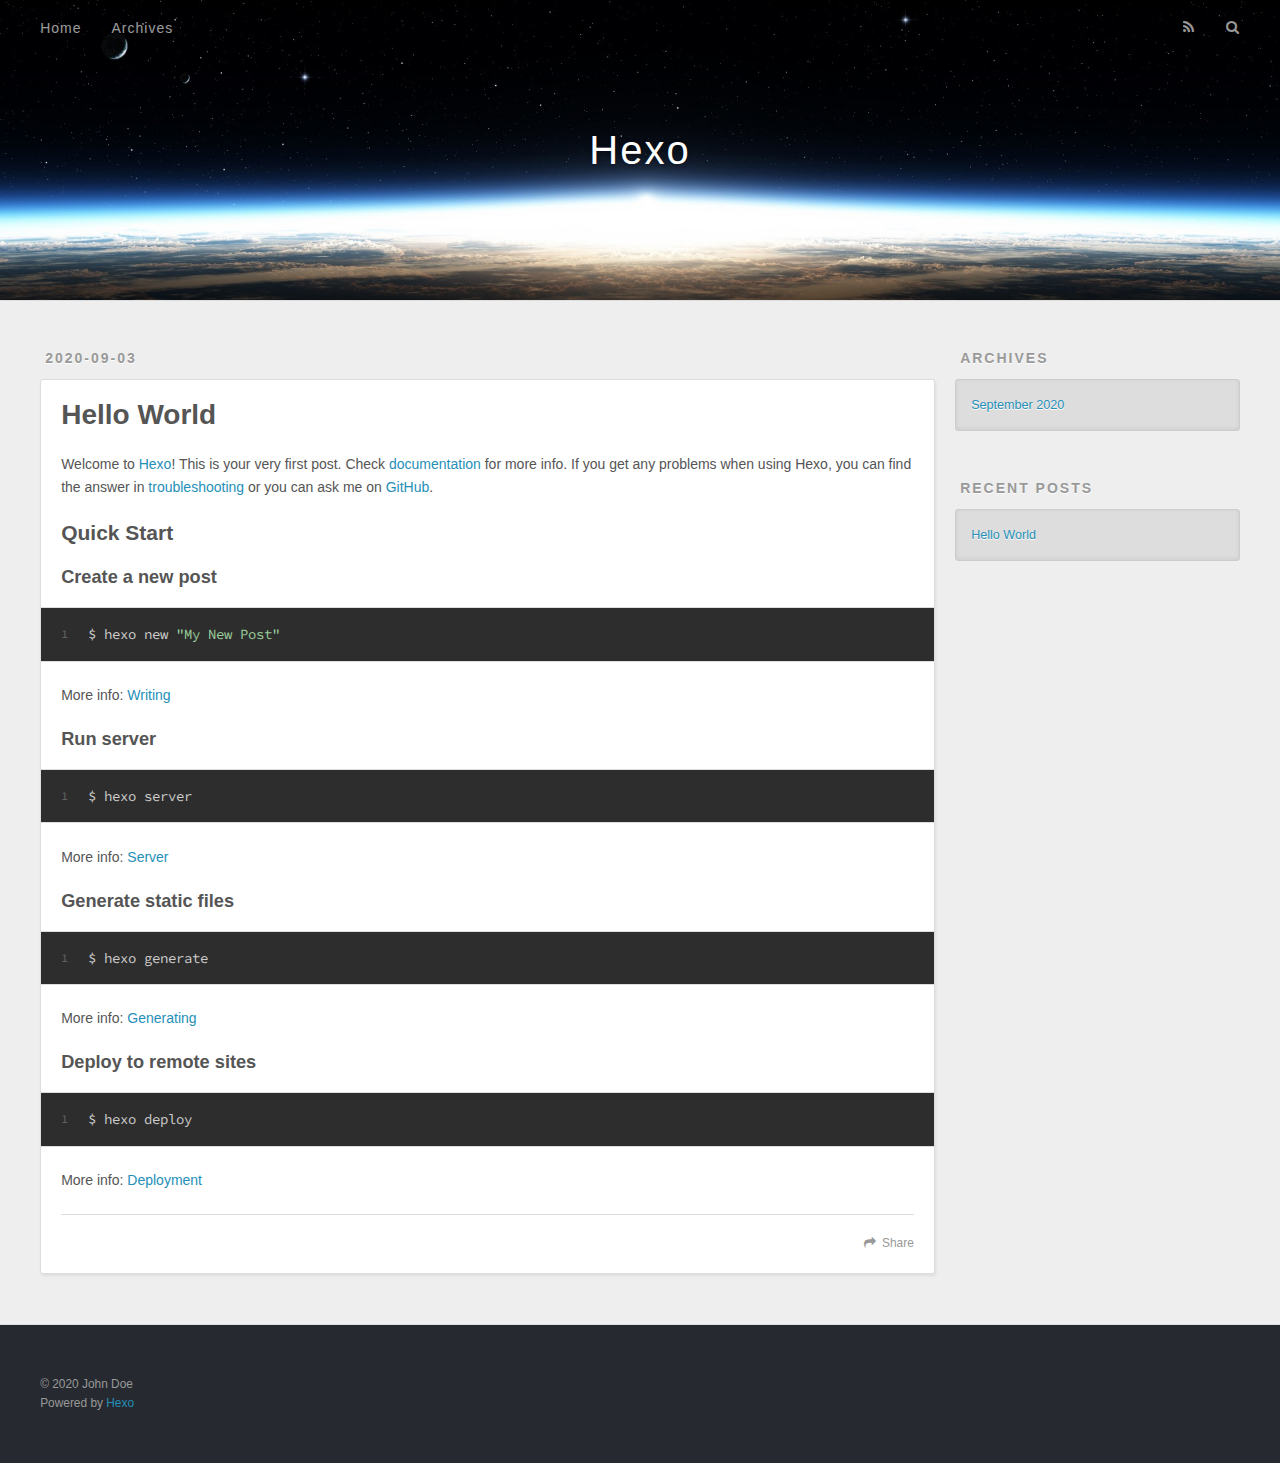
==== index.html @ cb8ee47b "Site updated: 2020-09-03 09:54:25" ====
<!DOCTYPE html>
<html>
<head>
  <meta charset="utf-8">
  

  
  <title>Hexo</title>
  <meta name="viewport" content="width=device-width, initial-scale=1, maximum-scale=1">
  <meta property="og:type" content="website">
<meta property="og:title" content="Hexo">
<meta property="og:url" content="http://example.com/index.html">
<meta property="og:site_name" content="Hexo">
<meta property="og:locale" content="en_US">
<meta property="article:author" content="John Doe">
<meta name="twitter:card" content="summary">
  
    <link rel="alternate" href="/atom.xml" title="Hexo" type="application/atom+xml">
  
  
    <link rel="icon" href="/favicon.png">
  
  
    <link href="//fonts.googleapis.com/css?family=Source+Code+Pro" rel="stylesheet" type="text/css">
  
  
<link rel="stylesheet" href="/css/style.css">

<meta name="generator" content="Hexo 5.1.1"></head>

<body>
  <div id="container">
    <div id="wrap">
      <header id="header">
  <div id="banner"></div>
  <div id="header-outer" class="outer">
    <div id="header-title" class="inner">
      <h1 id="logo-wrap">
        <a href="/" id="logo">Hexo</a>
      </h1>
      
    </div>
    <div id="header-inner" class="inner">
      <nav id="main-nav">
        <a id="main-nav-toggle" class="nav-icon"></a>
        
          <a class="main-nav-link" href="/">Home</a>
        
          <a class="main-nav-link" href="/archives">Archives</a>
        
      </nav>
      <nav id="sub-nav">
        
          <a id="nav-rss-link" class="nav-icon" href="/atom.xml" title="RSS Feed"></a>
        
        <a id="nav-search-btn" class="nav-icon" title="Search"></a>
      </nav>
      <div id="search-form-wrap">
        <form action="//google.com/search" method="get" accept-charset="UTF-8" class="search-form"><input type="search" name="q" class="search-form-input" placeholder="Search"><button type="submit" class="search-form-submit">&#xF002;</button><input type="hidden" name="sitesearch" value="http://example.com"></form>
      </div>
    </div>
  </div>
</header>
      <div class="outer">
        <section id="main">
  
    <article id="post-hello-world" class="article article-type-post" itemscope itemprop="blogPost">
  <div class="article-meta">
    <a href="/2020/09/03/hello-world/" class="article-date">
  <time datetime="2020-09-03T00:40:02.683Z" itemprop="datePublished">2020-09-03</time>
</a>
    
  </div>
  <div class="article-inner">
    
    
      <header class="article-header">
        
  
    <h1 itemprop="name">
      <a class="article-title" href="/2020/09/03/hello-world/">Hello World</a>
    </h1>
  

      </header>
    
    <div class="article-entry" itemprop="articleBody">
      
        <p>Welcome to <a target="_blank" rel="noopener" href="https://hexo.io/">Hexo</a>! This is your very first post. Check <a target="_blank" rel="noopener" href="https://hexo.io/docs/">documentation</a> for more info. If you get any problems when using Hexo, you can find the answer in <a target="_blank" rel="noopener" href="https://hexo.io/docs/troubleshooting.html">troubleshooting</a> or you can ask me on <a target="_blank" rel="noopener" href="https://github.com/hexojs/hexo/issues">GitHub</a>.</p>
<h2 id="Quick-Start"><a href="#Quick-Start" class="headerlink" title="Quick Start"></a>Quick Start</h2><h3 id="Create-a-new-post"><a href="#Create-a-new-post" class="headerlink" title="Create a new post"></a>Create a new post</h3><figure class="highlight bash"><table><tr><td class="gutter"><pre><span class="line">1</span><br></pre></td><td class="code"><pre><span class="line">$ hexo new <span class="string">&quot;My New Post&quot;</span></span><br></pre></td></tr></table></figure>

<p>More info: <a target="_blank" rel="noopener" href="https://hexo.io/docs/writing.html">Writing</a></p>
<h3 id="Run-server"><a href="#Run-server" class="headerlink" title="Run server"></a>Run server</h3><figure class="highlight bash"><table><tr><td class="gutter"><pre><span class="line">1</span><br></pre></td><td class="code"><pre><span class="line">$ hexo server</span><br></pre></td></tr></table></figure>

<p>More info: <a target="_blank" rel="noopener" href="https://hexo.io/docs/server.html">Server</a></p>
<h3 id="Generate-static-files"><a href="#Generate-static-files" class="headerlink" title="Generate static files"></a>Generate static files</h3><figure class="highlight bash"><table><tr><td class="gutter"><pre><span class="line">1</span><br></pre></td><td class="code"><pre><span class="line">$ hexo generate</span><br></pre></td></tr></table></figure>

<p>More info: <a target="_blank" rel="noopener" href="https://hexo.io/docs/generating.html">Generating</a></p>
<h3 id="Deploy-to-remote-sites"><a href="#Deploy-to-remote-sites" class="headerlink" title="Deploy to remote sites"></a>Deploy to remote sites</h3><figure class="highlight bash"><table><tr><td class="gutter"><pre><span class="line">1</span><br></pre></td><td class="code"><pre><span class="line">$ hexo deploy</span><br></pre></td></tr></table></figure>

<p>More info: <a target="_blank" rel="noopener" href="https://hexo.io/docs/one-command-deployment.html">Deployment</a></p>

      
    </div>
    <footer class="article-footer">
      <a data-url="http://example.com/2020/09/03/hello-world/" data-id="ckem5p33f00001gna6t3e53s7" class="article-share-link">Share</a>
      
      
    </footer>
  </div>
  
</article>


  


</section>
        
          <aside id="sidebar">
  
    

  
    

  
    
  
    
  <div class="widget-wrap">
    <h3 class="widget-title">Archives</h3>
    <div class="widget">
      <ul class="archive-list"><li class="archive-list-item"><a class="archive-list-link" href="/archives/2020/09/">September 2020</a></li></ul>
    </div>
  </div>


  
    
  <div class="widget-wrap">
    <h3 class="widget-title">Recent Posts</h3>
    <div class="widget">
      <ul>
        
          <li>
            <a href="/2020/09/03/hello-world/">Hello World</a>
          </li>
        
      </ul>
    </div>
  </div>

  
</aside>
        
      </div>
      <footer id="footer">
  
  <div class="outer">
    <div id="footer-info" class="inner">
      &copy; 2020 John Doe<br>
      Powered by <a href="http://hexo.io/" target="_blank">Hexo</a>
    </div>
  </div>
</footer>
    </div>
    <nav id="mobile-nav">
  
    <a href="/" class="mobile-nav-link">Home</a>
  
    <a href="/archives" class="mobile-nav-link">Archives</a>
  
</nav>
    

<script src="//ajax.googleapis.com/ajax/libs/jquery/2.0.3/jquery.min.js"></script>


  
<link rel="stylesheet" href="/fancybox/jquery.fancybox.css">

  
<script src="/fancybox/jquery.fancybox.pack.js"></script>




<script src="/js/script.js"></script>




  </div>
</body>
</html>
---- css/style.css ----
body {
  width: 100%;
}
body:before,
body:after {
  content: "";
  display: table;
}
body:after {
  clear: both;
}
html,
body,
div,
span,
applet,
object,
iframe,
h1,
h2,
h3,
h4,
h5,
h6,
p,
blockquote,
pre,
a,
abbr,
acronym,
address,
big,
cite,
code,
del,
dfn,
em,
img,
ins,
kbd,
q,
s,
samp,
small,
strike,
strong,
sub,
sup,
tt,
var,
dl,
dt,
dd,
ol,
ul,
li,
fieldset,
form,
label,
legend,
table,
caption,
tbody,
tfoot,
thead,
tr,
th,
td {
  margin: 0;
  padding: 0;
  border: 0;
  outline: 0;
  font-weight: inherit;
  font-style: inherit;
  font-family: inherit;
  font-size: 100%;
  vertical-align: baseline;
}
body {
  line-height: 1;
  color: #000;
  background: #fff;
}
ol,
ul {
  list-style: none;
}
table {
  border-collapse: separate;
  border-spacing: 0;
  vertical-align: middle;
}
caption,
th,
td {
  text-align: left;
  font-weight: normal;
  vertical-align: middle;
}
a img {
  border: none;
}
input,
button {
  margin: 0;
  padding: 0;
}
input::-moz-focus-inner,
button::-moz-focus-inner {
  border: 0;
  padding: 0;
}
@font-face {
  font-family: FontAwesome;
  font-style: normal;
  font-weight: normal;
  src: url("fonts/fontawesome-webfont.eot?v=#4.0.3");
  src: url("fonts/fontawesome-webfont.eot?#iefix&v=#4.0.3") format("embedded-opentype"), url("fonts/fontawesome-webfont.woff?v=#4.0.3") format("woff"), url("fonts/fontawesome-webfont.ttf?v=#4.0.3") format("truetype"), url("fonts/fontawesome-webfont.svg#fontawesomeregular?v=#4.0.3") format("svg");
}
html,
body,
#container {
  height: 100%;
}
body {
  background: #eee;
  font: 14px -apple-system, BlinkMacSystemFont, "Segoe UI", "Roboto", "Oxygen", "Ubuntu", "Cantarell", "Fira Sans", "Droid Sans", "Helvetica Neue", sans-serif;
  -webkit-text-size-adjust: 100%;
}
.outer {
  max-width: 1220px;
  margin: 0 auto;
  padding: 0 20px;
}
.outer:before,
.outer:after {
  content: "";
  display: table;
}
.outer:after {
  clear: both;
}
.inner {
  display: inline;
  float: left;
  width: 98.33333333333333%;
  margin: 0 0.833333333333333%;
}
.left,
.alignleft {
  float: left;
}
.right,
.alignright {
  float: right;
}
.clear {
  clear: both;
}
#container {
  position: relative;
}
.mobile-nav-on {
  overflow: hidden;
}
#wrap {
  height: 100%;
  width: 100%;
  position: absolute;
  top: 0;
  left: 0;
  -webkit-transition: 0.2s ease-out;
  -moz-transition: 0.2s ease-out;
  -ms-transition: 0.2s ease-out;
  transition: 0.2s ease-out;
  z-index: 1;
  background: #eee;
}
.mobile-nav-on #wrap {
  left: 280px;
}
@media screen and (min-width: 768px) {
  #main {
    display: inline;
    float: left;
    width: 73.33333333333333%;
    margin: 0 0.833333333333333%;
  }
}
.article-date,
.article-category-link,
.archive-year,
.widget-title {
  text-decoration: none;
  text-transform: uppercase;
  letter-spacing: 2px;
  color: #999;
  margin-bottom: 1em;
  margin-left: 5px;
  line-height: 1em;
  text-shadow: 0 1px #fff;
  font-weight: bold;
}
.article-inner,
.archive-article-inner {
  background: #fff;
  -webkit-box-shadow: 1px 2px 3px #ddd;
  box-shadow: 1px 2px 3px #ddd;
  border: 1px solid #ddd;
  border-radius: 3px;
}
.article-entry h1,
.widget h1 {
  font-size: 2em;
}
.article-entry h2,
.widget h2 {
  font-size: 1.5em;
}
.article-entry h3,
.widget h3 {
  font-size: 1.3em;
}
.article-entry h4,
.widget h4 {
  font-size: 1.2em;
}
.article-entry h5,
.widget h5 {
  font-size: 1em;
}
.article-entry h6,
.widget h6 {
  font-size: 1em;
  color: #999;
}
.article-entry hr,
.widget hr {
  border: 1px dashed #ddd;
}
.article-entry strong,
.widget strong {
  font-weight: bold;
}
.article-entry em,
.widget em,
.article-entry cite,
.widget cite {
  font-style: italic;
}
.article-entry sup,
.widget sup,
.article-entry sub,
.widget sub {
  font-size: 0.75em;
  line-height: 0;
  position: relative;
  vertical-align: baseline;
}
.article-entry sup,
.widget sup {
  top: -0.5em;
}
.article-entry sub,
.widget sub {
  bottom: -0.2em;
}
.article-entry small,
.widget small {
  font-size: 0.85em;
}
.article-entry acronym,
.widget acronym,
.article-entry abbr,
.widget abbr {
  border-bottom: 1px dotted;
}
.article-entry ul,
.widget ul,
.article-entry ol,
.widget ol,
.article-entry dl,
.widget dl {
  margin: 0 20px;
  line-height: 1.6em;
}
.article-entry ul ul,
.widget ul ul,
.article-entry ol ul,
.widget ol ul,
.article-entry ul ol,
.widget ul ol,
.article-entry ol ol,
.widget ol ol {
  margin-top: 0;
  margin-bottom: 0;
}
.article-entry ul,
.widget ul {
  list-style: disc;
}
.article-entry ol,
.widget ol {
  list-style: decimal;
}
.article-entry dt,
.widget dt {
  font-weight: bold;
}
#header {
  height: 300px;
  position: relative;
  border-bottom: 1px solid #ddd;
}
#header:before,
#header:after {
  content: "";
  position: absolute;
  left: 0;
  right: 0;
  height: 40px;
}
#header:before {
  top: 0;
  background: -webkit-linear-gradient(rgba(0,0,0,0.2), transparent);
  background: -moz-linear-gradient(rgba(0,0,0,0.2), transparent);
  background: -ms-linear-gradient(rgba(0,0,0,0.2), transparent);
  background: linear-gradient(rgba(0,0,0,0.2), transparent);
}
#header:after {
  bottom: 0;
  background: -webkit-linear-gradient(transparent, rgba(0,0,0,0.2));
  background: -moz-linear-gradient(transparent, rgba(0,0,0,0.2));
  background: -ms-linear-gradient(transparent, rgba(0,0,0,0.2));
  background: linear-gradient(transparent, rgba(0,0,0,0.2));
}
#header-outer {
  height: 100%;
  position: relative;
}
#header-inner {
  position: relative;
  overflow: hidden;
}
#banner {
  position: absolute;
  top: 0;
  left: 0;
  width: 100%;
  height: 100%;
  background: url("images/banner.jpg") center #000;
  -webkit-background-size: cover;
  -moz-background-size: cover;
  background-size: cover;
  z-index: -1;
}
#header-title {
  text-align: center;
  height: 40px;
  position: absolute;
  top: 50%;
  left: 0;
  margin-top: -20px;
}
#logo,
#subtitle {
  text-decoration: none;
  color: #fff;
  font-weight: 300;
  text-shadow: 0 1px 4px rgba(0,0,0,0.3);
}
#logo {
  font-size: 40px;
  line-height: 40px;
  letter-spacing: 2px;
}
#subtitle {
  font-size: 16px;
  line-height: 16px;
  letter-spacing: 1px;
}
#subtitle-wrap {
  margin-top: 16px;
}
#main-nav {
  float: left;
  margin-left: -15px;
}
.nav-icon,
.main-nav-link {
  float: left;
  color: #fff;
  opacity: 0.6;
  text-decoration: none;
  text-shadow: 0 1px rgba(0,0,0,0.2);
  -webkit-transition: opacity 0.2s;
  -moz-transition: opacity 0.2s;
  -ms-transition: opacity 0.2s;
  transition: opacity 0.2s;
  display: block;
  padding: 20px 15px;
}
.nav-icon:hover,
.main-nav-link:hover {
  opacity: 1;
}
.nav-icon {
  font-family: FontAwesome;
  text-align: center;
  font-size: 14px;
  width: 14px;
  height: 14px;
  padding: 20px 15px;
  position: relative;
  cursor: pointer;
}
.main-nav-link {
  font-weight: 300;
  letter-spacing: 1px;
}
@media screen and (max-width: 479px) {
  .main-nav-link {
    display: none;
  }
}
#main-nav-toggle {
  display: none;
}
#main-nav-toggle:before {
  content: "\f0c9";
}
@media screen and (max-width: 479px) {
  #main-nav-toggle {
    display: block;
  }
}
#sub-nav {
  float: right;
  margin-right: -15px;
}
#nav-rss-link:before {
  content: "\f09e";
}
#nav-search-btn:before {
  content: "\f002";
}
#search-form-wrap {
  position: absolute;
  top: 15px;
  width: 150px;
  height: 30px;
  right: -150px;
  opacity: 0;
  -webkit-transition: 0.2s ease-out;
  -moz-transition: 0.2s ease-out;
  -ms-transition: 0.2s ease-out;
  transition: 0.2s ease-out;
}
#search-form-wrap.on {
  opacity: 1;
  right: 0;
}
@media screen and (max-width: 479px) {
  #search-form-wrap {
    width: 100%;
    right: -100%;
  }
}
.search-form {
  position: absolute;
  top: 0;
  left: 0;
  right: 0;
  background: #fff;
  padding: 5px 15px;
  border-radius: 15px;
  -webkit-box-shadow: 0 0 10px rgba(0,0,0,0.3);
  box-shadow: 0 0 10px rgba(0,0,0,0.3);
}
.search-form-input {
  border: none;
  background: none;
  color: #555;
  width: 100%;
  font: 13px -apple-system, BlinkMacSystemFont, "Segoe UI", "Roboto", "Oxygen", "Ubuntu", "Cantarell", "Fira Sans", "Droid Sans", "Helvetica Neue", sans-serif;
  outline: none;
}
.search-form-input::-webkit-search-results-decoration,
.search-form-input::-webkit-search-cancel-button {
  -webkit-appearance: none;
}
.search-form-submit {
  position: absolute;
  top: 50%;
  right: 10px;
  margin-top: -7px;
  font: 13px FontAwesome;
  border: none;
  background: none;
  color: #bbb;
  cursor: pointer;
}
.search-form-submit:hover,
.search-form-submit:focus {
  color: #777;
}
.article {
  margin: 50px 0;
}
.article-inner {
  overflow: hidden;
}
.article-meta:before,
.article-meta:after {
  content: "";
  display: table;
}
.article-meta:after {
  clear: both;
}
.article-date {
  float: left;
}
.article-category {
  float: left;
  line-height: 1em;
  color: #ccc;
  text-shadow: 0 1px #fff;
  margin-left: 8px;
}
.article-category:before {
  content: "\2022";
}
.article-category-link {
  margin: 0 12px 1em;
}
.article-header {
  padding: 20px 20px 0;
}
.article-title {
  text-decoration: none;
  font-size: 2em;
  font-weight: bold;
  color: #555;
  line-height: 1.1em;
  -webkit-transition: color 0.2s;
  -moz-transition: color 0.2s;
  -ms-transition: color 0.2s;
  transition: color 0.2s;
}
a.article-title:hover {
  color: #258fb8;
}
.article-entry {
  color: #555;
  padding: 0 20px;
}
.article-entry:before,
.article-entry:after {
  content: "";
  display: table;
}
.article-entry:after {
  clear: both;
}
.article-entry p,
.article-entry table {
  line-height: 1.6em;
  margin: 1.6em 0;
}
.article-entry h1,
.article-entry h2,
.article-entry h3,
.article-entry h4,
.article-entry h5,
.article-entry h6 {
  font-weight: bold;
}
.article-entry h1,
.article-entry h2,
.article-entry h3,
.article-entry h4,
.article-entry h5,
.article-entry h6 {
  line-height: 1.1em;
  margin: 1.1em 0;
}
.article-entry a {
  color: #258fb8;
  text-decoration: none;
}
.article-entry a:hover {
  text-decoration: underline;
}
.article-entry ul,
.article-entry ol,
.article-entry dl {
  margin-top: 1.6em;
  margin-bottom: 1.6em;
}
.article-entry img,
.article-entry video {
  max-width: 100%;
  height: auto;
  display: block;
  margin: auto;
}
.article-entry iframe {
  border: none;
}
.article-entry table {
  width: 100%;
  border-collapse: collapse;
  border-spacing: 0;
}
.article-entry th {
  font-weight: bold;
  border-bottom: 3px solid #ddd;
  padding-bottom: 0.5em;
}
.article-entry td {
  border-bottom: 1px solid #ddd;
  padding: 10px 0;
}
.article-entry blockquote {
  font-family: Georgia, "Times New Roman", serif;
  font-size: 1.4em;
  margin: 1.6em 20px;
  text-align: center;
}
.article-entry blockquote footer {
  font-size: 14px;
  margin: 1.6em 0;
  font-family: -apple-system, BlinkMacSystemFont, "Segoe UI", "Roboto", "Oxygen", "Ubuntu", "Cantarell", "Fira Sans", "Droid Sans", "Helvetica Neue", sans-serif;
}
.article-entry blockquote footer cite:before {
  content: "—";
  padding: 0 0.5em;
}
.article-entry .pullquote {
  text-align: left;
  width: 45%;
  margin: 0;
}
.article-entry .pullquote.left {
  margin-left: 0.5em;
  margin-right: 1em;
}
.article-entry .pullquote.right {
  margin-right: 0.5em;
  margin-left: 1em;
}
.article-entry .caption {
  color: #999;
  display: block;
  font-size: 0.9em;
  margin-top: 0.5em;
  position: relative;
  text-align: center;
}
.article-entry .video-container {
  position: relative;
  padding-top: 56.25%;
  height: 0;
  overflow: hidden;
}
.article-entry .video-container iframe,
.article-entry .video-container object,
.article-entry .video-container embed {
  position: absolute;
  top: 0;
  left: 0;
  width: 100%;
  height: 100%;
  margin-top: 0;
}
.article-more-link a {
  display: inline-block;
  line-height: 1em;
  padding: 6px 15px;
  border-radius: 15px;
  background: #eee;
  color: #999;
  text-shadow: 0 1px #fff;
  text-decoration: none;
}
.article-more-link a:hover {
  background: #258fb8;
  color: #fff;
  text-decoration: none;
  text-shadow: 0 1px #1e7293;
}
.article-footer {
  font-size: 0.85em;
  line-height: 1.6em;
  border-top: 1px solid #ddd;
  padding-top: 1.6em;
  margin: 0 20px 20px;
}
.article-footer:before,
.article-footer:after {
  content: "";
  display: table;
}
.article-footer:after {
  clear: both;
}
.article-footer a {
  color: #999;
  text-decoration: none;
}
.article-footer a:hover {
  color: #555;
}
.article-tag-list-item {
  float: left;
  margin-right: 10px;
}
.article-tag-list-link:before {
  content: "#";
}
.article-comment-link {
  float: right;
}
.article-comment-link:before {
  content: "\f075";
  font-family: FontAwesome;
  padding-right: 8px;
}
.article-share-link {
  cursor: pointer;
  float: right;
  margin-left: 20px;
}
.article-share-link:before {
  content: "\f064";
  font-family: FontAwesome;
  padding-right: 6px;
}
#article-nav {
  position: relative;
}
#article-nav:before,
#article-nav:after {
  content: "";
  display: table;
}
#article-nav:after {
  clear: both;
}
@media screen and (min-width: 768px) {
  #article-nav {
    margin: 50px 0;
  }
  #article-nav:before {
    width: 8px;
    height: 8px;
    position: absolute;
    top: 50%;
    left: 50%;
    margin-top: -4px;
    margin-left: -4px;
    content: "";
    border-radius: 50%;
    background: #ddd;
    -webkit-box-shadow: 0 1px 2px #fff;
    box-shadow: 0 1px 2px #fff;
  }
}
.article-nav-link-wrap {
  text-decoration: none;
  text-shadow: 0 1px #fff;
  color: #999;
  -webkit-box-sizing: border-box;
  -moz-box-sizing: border-box;
  box-sizing: border-box;
  margin-top: 50px;
  text-align: center;
  display: block;
}
.article-nav-link-wrap:hover {
  color: #555;
}
@media screen and (min-width: 768px) {
  .article-nav-link-wrap {
    width: 50%;
    margin-top: 0;
  }
}
@media screen and (min-width: 768px) {
  #article-nav-newer {
    float: left;
    text-align: right;
    padding-right: 20px;
  }
}
@media screen and (min-width: 768px) {
  #article-nav-older {
    float: right;
    text-align: left;
    padding-left: 20px;
  }
}
.article-nav-caption {
  text-transform: uppercase;
  letter-spacing: 2px;
  color: #ddd;
  line-height: 1em;
  font-weight: bold;
}
#article-nav-newer .article-nav-caption {
  margin-right: -2px;
}
.article-nav-title {
  font-size: 0.85em;
  line-height: 1.6em;
  margin-top: 0.5em;
}
.article-share-box {
  position: absolute;
  display: none;
  background: #fff;
  -webkit-box-shadow: 1px 2px 10px rgba(0,0,0,0.2);
  box-shadow: 1px 2px 10px rgba(0,0,0,0.2);
  border-radius: 3px;
  margin-left: -145px;
  overflow: hidden;
  z-index: 1;
}
.article-share-box.on {
  display: block;
}
.article-share-input {
  width: 100%;
  background: none;
  -webkit-box-sizing: border-box;
  -moz-box-sizing: border-box;
  box-sizing: border-box;
  font: 14px -apple-system, BlinkMacSystemFont, "Segoe UI", "Roboto", "Oxygen", "Ubuntu", "Cantarell", "Fira Sans", "Droid Sans", "Helvetica Neue", sans-serif;
  padding: 0 15px;
  color: #555;
  outline: none;
  border: 1px solid #ddd;
  border-radius: 3px 3px 0 0;
  height: 36px;
  line-height: 36px;
}
.article-share-links {
  background: #eee;
}
.article-share-links:before,
.article-share-links:after {
  content: "";
  display: table;
}
.article-share-links:after {
  clear: both;
}
.article-share-twitter,
.article-share-facebook,
.article-share-pinterest,
.article-share-google {
  width: 50px;
  height: 36px;
  display: block;
  float: left;
  position: relative;
  color: #999;
  text-shadow: 0 1px #fff;
}
.article-share-twitter:before,
.article-share-facebook:before,
.article-share-pinterest:before,
.article-share-google:before {
  font-size: 20px;
  font-family: FontAwesome;
  width: 20px;
  height: 20px;
  position: absolute;
  top: 50%;
  left: 50%;
  margin-top: -10px;
  margin-left: -10px;
  text-align: center;
}
.article-share-twitter:hover,
.article-share-facebook:hover,
.article-share-pinterest:hover,
.article-share-google:hover {
  color: #fff;
}
.article-share-twitter:before {
  content: "\f099";
}
.article-share-twitter:hover {
  background: #00aced;
  text-shadow: 0 1px #008abe;
}
.article-share-facebook:before {
  content: "\f09a";
}
.article-share-facebook:hover {
  background: #3b5998;
  text-shadow: 0 1px #2f477a;
}
.article-share-pinterest:before {
  content: "\f0d2";
}
.article-share-pinterest:hover {
  background: #cb2027;
  text-shadow: 0 1px #a21a1f;
}
.article-share-google:before {
  content: "\f0d5";
}
.article-share-google:hover {
  background: #dd4b39;
  text-shadow: 0 1px #be3221;
}
.article-gallery {
  background: #000;
  position: relative;
}
.article-gallery-photos {
  position: relative;
  overflow: hidden;
}
.article-gallery-img {
  display: none;
  max-width: 100%;
}
.article-gallery-img:first-child {
  display: block;
}
.article-gallery-img.loaded {
  position: absolute;
  display: block;
}
.article-gallery-img img {
  display: block;
  max-width: 100%;
  margin: 0 auto;
}
#comments {
  background: #fff;
  -webkit-box-shadow: 1px 2px 3px #ddd;
  box-shadow: 1px 2px 3px #ddd;
  padding: 20px;
  border: 1px solid #ddd;
  border-radius: 3px;
  margin: 50px 0;
}
#comments a {
  color: #258fb8;
}
.archives-wrap {
  margin: 50px 0;
}
.archives:before,
.archives:after {
  content: "";
  display: table;
}
.archives:after {
  clear: both;
}
.archive-year-wrap {
  margin-bottom: 1em;
}
.archives {
  -webkit-column-gap: 10px;
  -moz-column-gap: 10px;
  column-gap: 10px;
}
@media screen and (min-width: 480px) and (max-width: 767px) {
  .archives {
    -webkit-column-count: 2;
    -moz-column-count: 2;
    column-count: 2;
  }
}
@media screen and (min-width: 768px) {
  .archives {
    -webkit-column-count: 3;
    -moz-column-count: 3;
    column-count: 3;
  }
}
.archive-article {
  -webkit-column-break-inside: avoid;
  page-break-inside: avoid;
  overflow: hidden;
  break-inside: avoid-column;
}
.archive-article-inner {
  padding: 10px;
  margin-bottom: 15px;
}
.archive-article-title {
  text-decoration: none;
  font-weight: bold;
  color: #555;
  -webkit-transition: color 0.2s;
  -moz-transition: color 0.2s;
  -ms-transition: color 0.2s;
  transition: color 0.2s;
  line-height: 1.6em;
}
.archive-article-title:hover {
  color: #258fb8;
}
.archive-article-footer {
  margin-top: 1em;
}
.archive-article-date {
  color: #999;
  text-decoration: none;
  font-size: 0.85em;
  line-height: 1em;
  margin-bottom: 0.5em;
  display: block;
}
#page-nav {
  margin: 50px auto;
  background: #fff;
  -webkit-box-shadow: 1px 2px 3px #ddd;
  box-shadow: 1px 2px 3px #ddd;
  border: 1px solid #ddd;
  border-radius: 3px;
  text-align: center;
  color: #999;
  overflow: hidden;
}
#page-nav:before,
#page-nav:after {
  content: "";
  display: table;
}
#page-nav:after {
  clear: both;
}
#page-nav a,
#page-nav span {
  padding: 10px 20px;
  line-height: 1;
  height: 2ex;
}
#page-nav a {
  color: #999;
  text-decoration: none;
}
#page-nav a:hover {
  background: #999;
  color: #fff;
}
#page-nav .prev {
  float: left;
}
#page-nav .next {
  float: right;
}
#page-nav .page-number {
  display: inline-block;
}
@media screen and (max-width: 479px) {
  #page-nav .page-number {
    display: none;
  }
}
#page-nav .current {
  color: #555;
  font-weight: bold;
}
#page-nav .space {
  color: #ddd;
}
#footer {
  background: #262a30;
  padding: 50px 0;
  border-top: 1px solid #ddd;
  color: #999;
}
#footer a {
  color: #258fb8;
  text-decoration: none;
}
#footer a:hover {
  text-decoration: underline;
}
#footer-info {
  line-height: 1.6em;
  font-size: 0.85em;
}
.article-entry pre,
.article-entry .highlight {
  background: #2d2d2d;
  margin: 0 -20px;
  padding: 15px 20px;
  border-style: solid;
  border-color: #ddd;
  border-width: 1px 0;
  overflow: auto;
  color: #ccc;
  line-height: 22.400000000000002px;
}
.article-entry .highlight .gutter pre,
.article-entry .gist .gist-file .gist-data .line-numbers {
  color: #666;
  font-size: 0.85em;
}
.article-entry pre,
.article-entry code {
  font-family: "Source Code Pro", Consolas, Monaco, Menlo, Consolas, monospace;
}
.article-entry code {
  background: #eee;
  text-shadow: 0 1px #fff;
  padding: 0 0.3em;
}
.article-entry pre code {
  background: none;
  text-shadow: none;
  padding: 0;
}
.article-entry .highlight pre {
  border: none;
  margin: 0;
  padding: 0;
}
.article-entry .highlight table {
  margin: 0;
  width: auto;
}
.article-entry .highlight td {
  border: none;
  padding: 0;
}
.article-entry .highlight figcaption {
  font-size: 0.85em;
  color: #999;
  line-height: 1em;
  margin-bottom: 1em;
}
.article-entry .highlight figcaption:before,
.article-entry .highlight figcaption:after {
  content: "";
  display: table;
}
.article-entry .highlight figcaption:after {
  clear: both;
}
.article-entry .highlight figcaption a {
  float: right;
}
.article-entry .highlight .gutter pre {
  text-align: right;
  padding-right: 20px;
}
.article-entry .highlight .line {
  height: 22.400000000000002px;
}
.article-entry .highlight .line.marked {
  background: #515151;
}
.article-entry .gist {
  margin: 0 -20px;
  border-style: solid;
  border-color: #ddd;
  border-width: 1px 0;
  background: #2d2d2d;
  padding: 15px 20px 15px 0;
}
.article-entry .gist .gist-file {
  border: none;
  font-family: "Source Code Pro", Consolas, Monaco, Menlo, Consolas, monospace;
  margin: 0;
}
.article-entry .gist .gist-file .gist-data {
  background: none;
  border: none;
}
.article-entry .gist .gist-file .gist-data .line-numbers {
  background: none;
  border: none;
  padding: 0 20px 0 0;
}
.article-entry .gist .gist-file .gist-data .line-data {
  padding: 0 !important;
}
.article-entry .gist .gist-file .highlight {
  margin: 0;
  padding: 0;
  border: none;
}
.article-entry .gist .gist-file .gist-meta {
  background: #2d2d2d;
  color: #999;
  font: 0.85em -apple-system, BlinkMacSystemFont, "Segoe UI", "Roboto", "Oxygen", "Ubuntu", "Cantarell", "Fira Sans", "Droid Sans", "Helvetica Neue", sans-serif;
  text-shadow: 0 0;
  padding: 0;
  margin-top: 1em;
  margin-left: 20px;
}
.article-entry .gist .gist-file .gist-meta a {
  color: #258fb8;
  font-weight: normal;
}
.article-entry .gist .gist-file .gist-meta a:hover {
  text-decoration: underline;
}
pre .comment,
pre .title {
  color: #999;
}
pre .variable,
pre .attribute,
pre .tag,
pre .regexp,
pre .ruby .constant,
pre .xml .tag .title,
pre .xml .pi,
pre .xml .doctype,
pre .html .doctype,
pre .css .id,
pre .css .class,
pre .css .pseudo {
  color: #f2777a;
}
pre .number,
pre .preprocessor,
pre .built_in,
pre .literal,
pre .params,
pre .constant {
  color: #f99157;
}
pre .class,
pre .ruby .class .title,
pre .css .rules .attribute {
  color: #9c9;
}
pre .string,
pre .value,
pre .inheritance,
pre .header,
pre .ruby .symbol,
pre .xml .cdata {
  color: #9c9;
}
pre .css .hexcolor {
  color: #6cc;
}
pre .function,
pre .python .decorator,
pre .python .title,
pre .ruby .function .title,
pre .ruby .title .keyword,
pre .perl .sub,
pre .javascript .title,
pre .coffeescript .title {
  color: #69c;
}
pre .keyword,
pre .javascript .function {
  color: #c9c;
}
@media screen and (max-width: 479px) {
  #mobile-nav {
    position: absolute;
    top: 0;
    left: 0;
    width: 280px;
    height: 100%;
    background: #191919;
    border-right: 1px solid #fff;
  }
}
@media screen and (max-width: 479px) {
  .mobile-nav-link {
    display: block;
    color: #999;
    text-decoration: none;
    padding: 15px 20px;
    font-weight: bold;
  }
  .mobile-nav-link:hover {
    color: #fff;
  }
}
@media screen and (min-width: 768px) {
  #sidebar {
    display: inline;
    float: left;
    width: 23.333333333333332%;
    margin: 0 0.833333333333333%;
  }
}
.widget-wrap {
  margin: 50px 0;
}
.widget {
  color: #777;
  text-shadow: 0 1px #fff;
  background: #ddd;
  -webkit-box-shadow: 0 -1px 4px #ccc inset;
  box-shadow: 0 -1px 4px #ccc inset;
  border: 1px solid #ccc;
  padding: 15px;
  border-radius: 3px;
}
.widget a {
  color: #258fb8;
  text-decoration: none;
}
.widget a:hover {
  text-decoration: underline;
}
.widget ul ul,
.widget ol ul,
.widget dl ul,
.widget ul ol,
.widget ol ol,
.widget dl ol,
.widget ul dl,
.widget ol dl,
.widget dl dl {
  margin-left: 15px;
  list-style: disc;
}
.widget {
  line-height: 1.6em;
  word-wrap: break-word;
  font-size: 0.9em;
}
.widget ul,
.widget ol {
  list-style: none;
  margin: 0;
}
.widget ul ul,
.widget ol ul,
.widget ul ol,
.widget ol ol {
  margin: 0 20px;
}
.widget ul ul,
.widget ol ul {
  list-style: disc;
}
.widget ul ol,
.widget ol ol {
  list-style: decimal;
}
.category-list-count,
.tag-list-count,
.archive-list-count {
  padding-left: 5px;
  color: #999;
  font-size: 0.85em;
}
.category-list-count:before,
.tag-list-count:before,
.archive-list-count:before {
  content: "(";
}
.category-list-count:after,
.tag-list-count:after,
.archive-list-count:after {
  content: ")";
}
.tagcloud a {
  margin-right: 5px;
  display: inline-block;
}
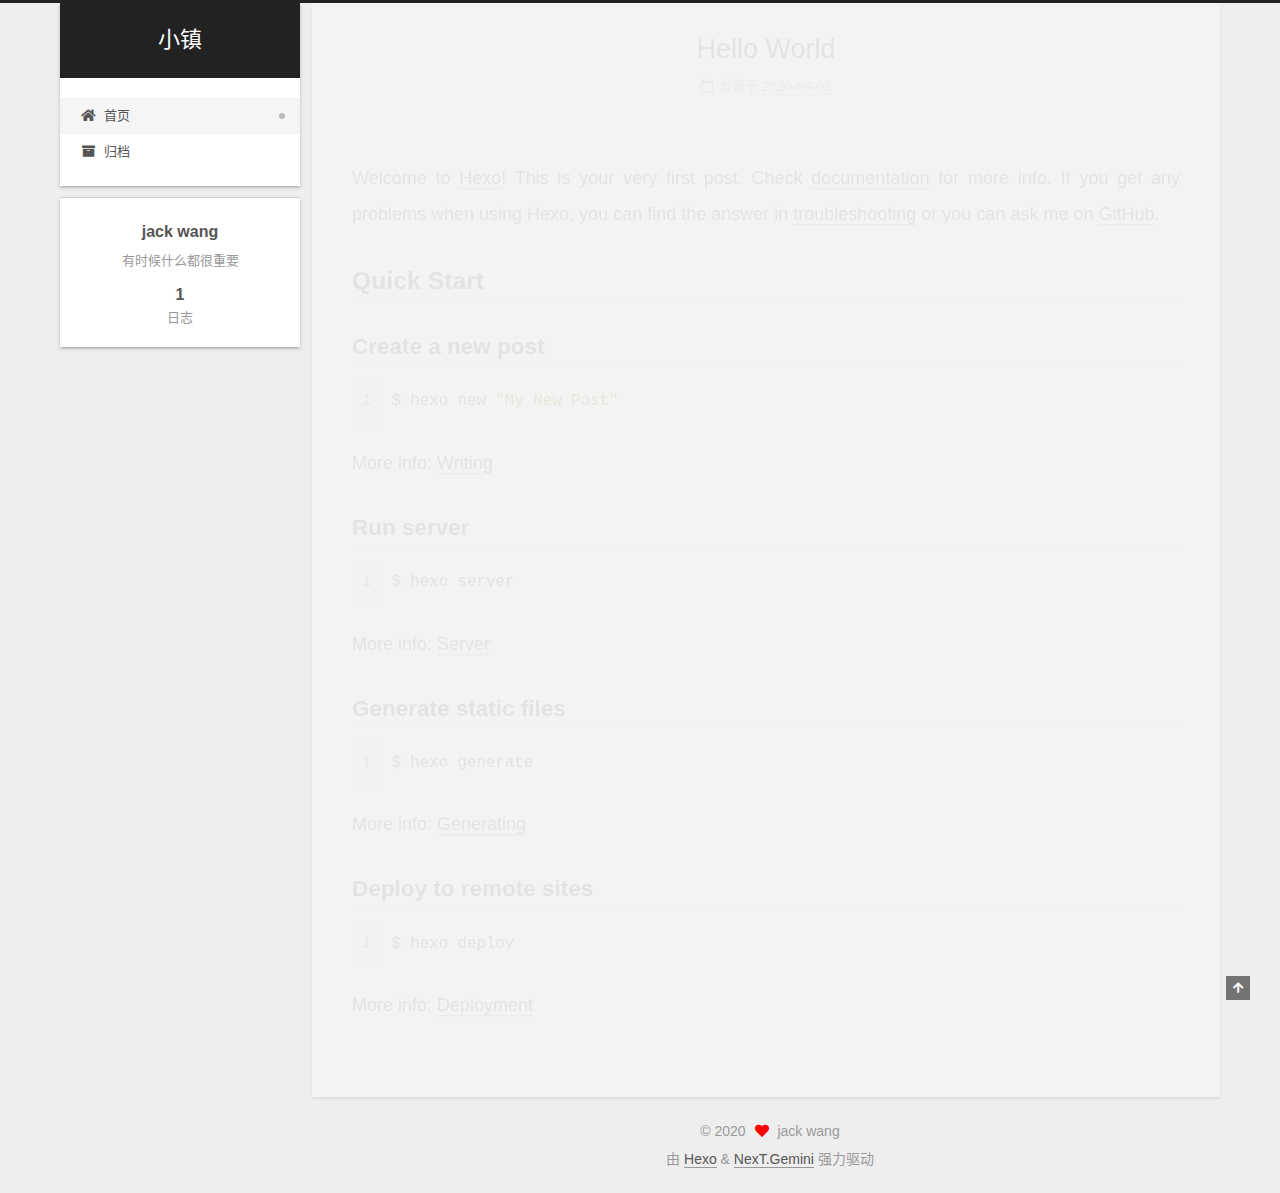
==== commit 57b80c8b: "Site updated: 2020-09-03 13:15:44" ====
--- a/index.html
+++ b/index.html
@@ -1,196 +1,371 @@
 <!DOCTYPE html>
-<html>
+<html lang="zh-CN">
 <head>
-  <meta charset="utf-8">
-  
-
-  
-  <title>Hexo</title>
-  <meta name="viewport" content="width=device-width, initial-scale=1, maximum-scale=1">
-  <meta property="og:type" content="website">
-<meta property="og:title" content="Hexo">
+  <meta charset="UTF-8">
+<meta name="viewport" content="width=device-width, initial-scale=1, maximum-scale=2">
+<meta name="theme-color" content="#222">
+<meta name="generator" content="Hexo 5.1.1">
+  <link rel="apple-touch-icon" sizes="180x180" href="/images/apple-touch-icon-next.png">
+  <link rel="icon" type="image/png" sizes="32x32" href="/images/favicon-32x32-next.png">
+  <link rel="icon" type="image/png" sizes="16x16" href="/images/favicon-16x16-next.png">
+  <link rel="mask-icon" href="/images/logo.svg" color="#222">
+
+<link rel="stylesheet" href="/css/main.css">
+
+
+<link rel="stylesheet" href="/lib/font-awesome/css/all.min.css">
+
+<script id="hexo-configurations">
+    var NexT = window.NexT || {};
+    var CONFIG = {"hostname":"example.com","root":"/","scheme":"Gemini","version":"7.8.0","exturl":false,"sidebar":{"position":"left","display":"post","padding":18,"offset":12,"onmobile":false},"copycode":{"enable":false,"show_result":false,"style":null},"back2top":{"enable":true,"sidebar":false,"scrollpercent":false},"bookmark":{"enable":false,"color":"#222","save":"auto"},"fancybox":false,"mediumzoom":false,"lazyload":false,"pangu":false,"comments":{"style":"tabs","active":null,"storage":true,"lazyload":false,"nav":null},"algolia":{"hits":{"per_page":10},"labels":{"input_placeholder":"Search for Posts","hits_empty":"We didn't find any results for the search: ${query}","hits_stats":"${hits} results found in ${time} ms"}},"localsearch":{"enable":false,"trigger":"auto","top_n_per_article":1,"unescape":false,"preload":false},"motion":{"enable":true,"async":false,"transition":{"post_block":"fadeIn","post_header":"slideDownIn","post_body":"slideDownIn","coll_header":"slideLeftIn","sidebar":"slideUpIn"}}};
+  </script>
+
+  <meta name="description" content="有时候什么都很重要">
+<meta property="og:type" content="website">
+<meta property="og:title" content="小镇">
 <meta property="og:url" content="http://example.com/index.html">
-<meta property="og:site_name" content="Hexo">
-<meta property="og:locale" content="en_US">
-<meta property="article:author" content="John Doe">
+<meta property="og:site_name" content="小镇">
+<meta property="og:description" content="有时候什么都很重要">
+<meta property="og:locale" content="zh_CN">
+<meta property="article:author" content="jack wang">
 <meta name="twitter:card" content="summary">
-  
-    <link rel="alternate" href="/atom.xml" title="Hexo" type="application/atom+xml">
-  
-  
-    <link rel="icon" href="/favicon.png">
-  
-  
-    <link href="//fonts.googleapis.com/css?family=Source+Code+Pro" rel="stylesheet" type="text/css">
-  
-  
-<link rel="stylesheet" href="/css/style.css">
-
-<meta name="generator" content="Hexo 5.1.1"></head>
-
-<body>
-  <div id="container">
-    <div id="wrap">
-      <header id="header">
-  <div id="banner"></div>
-  <div id="header-outer" class="outer">
-    <div id="header-title" class="inner">
-      <h1 id="logo-wrap">
-        <a href="/" id="logo">Hexo</a>
-      </h1>
+
+<link rel="canonical" href="http://example.com/">
+
+
+<script id="page-configurations">
+  // https://hexo.io/docs/variables.html
+  CONFIG.page = {
+    sidebar: "",
+    isHome : true,
+    isPost : false,
+    lang   : 'zh-CN'
+  };
+</script>
+
+  <title>小镇</title>
+  
+
+
+
+
+
+
+  <noscript>
+  <style>
+  .use-motion .brand,
+  .use-motion .menu-item,
+  .sidebar-inner,
+  .use-motion .post-block,
+  .use-motion .pagination,
+  .use-motion .comments,
+  .use-motion .post-header,
+  .use-motion .post-body,
+  .use-motion .collection-header { opacity: initial; }
+
+  .use-motion .site-title,
+  .use-motion .site-subtitle {
+    opacity: initial;
+    top: initial;
+  }
+
+  .use-motion .logo-line-before i { left: initial; }
+  .use-motion .logo-line-after i { right: initial; }
+  </style>
+</noscript>
+
+</head>
+
+<body itemscope itemtype="http://schema.org/WebPage">
+  <div class="container use-motion">
+    <div class="headband"></div>
+
+    <header class="header" itemscope itemtype="http://schema.org/WPHeader">
+      <div class="header-inner"><div class="site-brand-container">
+  <div class="site-nav-toggle">
+    <div class="toggle" aria-label="切换导航栏">
+      <span class="toggle-line toggle-line-first"></span>
+      <span class="toggle-line toggle-line-middle"></span>
+      <span class="toggle-line toggle-line-last"></span>
+    </div>
+  </div>
+
+  <div class="site-meta">
+
+    <a href="/" class="brand" rel="start">
+      <span class="logo-line-before"><i></i></span>
+      <h1 class="site-title">小镇</h1>
+      <span class="logo-line-after"><i></i></span>
+    </a>
+  </div>
+
+  <div class="site-nav-right">
+    <div class="toggle popup-trigger">
+    </div>
+  </div>
+</div>
+
+
+
+
+<nav class="site-nav">
+  <ul id="menu" class="main-menu menu">
+        <li class="menu-item menu-item-home">
+
+    <a href="/" rel="section"><i class="fa fa-home fa-fw"></i>首页</a>
+
+  </li>
+        <li class="menu-item menu-item-archives">
+
+    <a href="/archives/" rel="section"><i class="fa fa-archive fa-fw"></i>归档</a>
+
+  </li>
+  </ul>
+</nav>
+
+
+
+
+</div>
+    </header>
+
+    
+  <div class="back-to-top">
+    <i class="fa fa-arrow-up"></i>
+    <span>0%</span>
+  </div>
+
+
+    <main class="main">
+      <div class="main-inner">
+        <div class="content-wrap">
+          
+
+          <div class="content index posts-expand">
+            
+      
+  
+  
+  <article itemscope itemtype="http://schema.org/Article" class="post-block" lang="zh-CN">
+    <link itemprop="mainEntityOfPage" href="http://example.com/2020/09/03/hello-world/">
+
+    <span hidden itemprop="author" itemscope itemtype="http://schema.org/Person">
+      <meta itemprop="image" content="/images/avatar.gif">
+      <meta itemprop="name" content="jack wang">
+      <meta itemprop="description" content="有时候什么都很重要">
+    </span>
+
+    <span hidden itemprop="publisher" itemscope itemtype="http://schema.org/Organization">
+      <meta itemprop="name" content="小镇">
+    </span>
+      <header class="post-header">
+        <h2 class="post-title" itemprop="name headline">
+          
+            <a href="/2020/09/03/hello-world/" class="post-title-link" itemprop="url">Hello World</a>
+        </h2>
+
+        <div class="post-meta">
+            <span class="post-meta-item">
+              <span class="post-meta-item-icon">
+                <i class="far fa-calendar"></i>
+              </span>
+              <span class="post-meta-item-text">发表于</span>
+
+              <time title="创建时间：2020-09-03 08:40:02" itemprop="dateCreated datePublished" datetime="2020-09-03T08:40:02+08:00">2020-09-03</time>
+            </span>
+
+          
+
+        </div>
+      </header>
+
+    
+    
+    
+    <div class="post-body" itemprop="articleBody">
+
+      
+          <p>Welcome to <a target="_blank" rel="noopener" href="https://hexo.io/">Hexo</a>! This is your very first post. Check <a target="_blank" rel="noopener" href="https://hexo.io/docs/">documentation</a> for more info. If you get any problems when using Hexo, you can find the answer in <a target="_blank" rel="noopener" href="https://hexo.io/docs/troubleshooting.html">troubleshooting</a> or you can ask me on <a target="_blank" rel="noopener" href="https://github.com/hexojs/hexo/issues">GitHub</a>.</p>
+<h2 id="Quick-Start"><a href="#Quick-Start" class="headerlink" title="Quick Start"></a>Quick Start</h2><h3 id="Create-a-new-post"><a href="#Create-a-new-post" class="headerlink" title="Create a new post"></a>Create a new post</h3><figure class="highlight bash"><table><tr><td class="gutter"><pre><span class="line">1</span><br></pre></td><td class="code"><pre><span class="line">$ hexo new <span class="string">&quot;My New Post&quot;</span></span><br></pre></td></tr></table></figure>
+
+<p>More info: <a target="_blank" rel="noopener" href="https://hexo.io/docs/writing.html">Writing</a></p>
+<h3 id="Run-server"><a href="#Run-server" class="headerlink" title="Run server"></a>Run server</h3><figure class="highlight bash"><table><tr><td class="gutter"><pre><span class="line">1</span><br></pre></td><td class="code"><pre><span class="line">$ hexo server</span><br></pre></td></tr></table></figure>
+
+<p>More info: <a target="_blank" rel="noopener" href="https://hexo.io/docs/server.html">Server</a></p>
+<h3 id="Generate-static-files"><a href="#Generate-static-files" class="headerlink" title="Generate static files"></a>Generate static files</h3><figure class="highlight bash"><table><tr><td class="gutter"><pre><span class="line">1</span><br></pre></td><td class="code"><pre><span class="line">$ hexo generate</span><br></pre></td></tr></table></figure>
+
+<p>More info: <a target="_blank" rel="noopener" href="https://hexo.io/docs/generating.html">Generating</a></p>
+<h3 id="Deploy-to-remote-sites"><a href="#Deploy-to-remote-sites" class="headerlink" title="Deploy to remote sites"></a>Deploy to remote sites</h3><figure class="highlight bash"><table><tr><td class="gutter"><pre><span class="line">1</span><br></pre></td><td class="code"><pre><span class="line">$ hexo deploy</span><br></pre></td></tr></table></figure>
+
+<p>More info: <a target="_blank" rel="noopener" href="https://hexo.io/docs/one-command-deployment.html">Deployment</a></p>
+
       
     </div>
-    <div id="header-inner" class="inner">
-      <nav id="main-nav">
-        <a id="main-nav-toggle" class="nav-icon"></a>
+
+    
+    
+    
+      <footer class="post-footer">
+        <div class="post-eof"></div>
+      </footer>
+  </article>
+  
+  
+  
+
+
+  
+
+
+
+          </div>
+          
+
+<script>
+  window.addEventListener('tabs:register', () => {
+    let { activeClass } = CONFIG.comments;
+    if (CONFIG.comments.storage) {
+      activeClass = localStorage.getItem('comments_active') || activeClass;
+    }
+    if (activeClass) {
+      let activeTab = document.querySelector(`a[href="#comment-${activeClass}"]`);
+      if (activeTab) {
+        activeTab.click();
+      }
+    }
+  });
+  if (CONFIG.comments.storage) {
+    window.addEventListener('tabs:click', event => {
+      if (!event.target.matches('.tabs-comment .tab-content .tab-pane')) return;
+      let commentClass = event.target.classList[1];
+      localStorage.setItem('comments_active', commentClass);
+    });
+  }
+</script>
+
+        </div>
+          
+  
+  <div class="toggle sidebar-toggle">
+    <span class="toggle-line toggle-line-first"></span>
+    <span class="toggle-line toggle-line-middle"></span>
+    <span class="toggle-line toggle-line-last"></span>
+  </div>
+
+  <aside class="sidebar">
+    <div class="sidebar-inner">
+
+      <ul class="sidebar-nav motion-element">
+        <li class="sidebar-nav-toc">
+          文章目录
+        </li>
+        <li class="sidebar-nav-overview">
+          站点概览
+        </li>
+      </ul>
+
+      <!--noindex-->
+      <div class="post-toc-wrap sidebar-panel">
+      </div>
+      <!--/noindex-->
+
+      <div class="site-overview-wrap sidebar-panel">
+        <div class="site-author motion-element" itemprop="author" itemscope itemtype="http://schema.org/Person">
+  <p class="site-author-name" itemprop="name">jack wang</p>
+  <div class="site-description" itemprop="description">有时候什么都很重要</div>
+</div>
+<div class="site-state-wrap motion-element">
+  <nav class="site-state">
+      <div class="site-state-item site-state-posts">
+          <a href="/archives/">
         
-          <a class="main-nav-link" href="/">Home</a>
+          <span class="site-state-item-count">1</span>
+          <span class="site-state-item-name">日志</span>
+        </a>
+      </div>
+  </nav>
+</div>
+
+
+
+      </div>
+
+    </div>
+  </aside>
+  <div id="sidebar-dimmer"></div>
+
+
+      </div>
+    </main>
+
+    <footer class="footer">
+      <div class="footer-inner">
         
-          <a class="main-nav-link" href="/archives">Archives</a>
+
         
-      </nav>
-      <nav id="sub-nav">
+
+<div class="copyright">
+  
+  &copy; 
+  <span itemprop="copyrightYear">2020</span>
+  <span class="with-love">
+    <i class="fa fa-heart"></i>
+  </span>
+  <span class="author" itemprop="copyrightHolder">jack wang</span>
+</div>
+  <div class="powered-by">由 <a href="https://hexo.io/" class="theme-link" rel="noopener" target="_blank">Hexo</a> & <a href="https://theme-next.org/" class="theme-link" rel="noopener" target="_blank">NexT.Gemini</a> 强力驱动
+  </div>
+
         
-          <a id="nav-rss-link" class="nav-icon" href="/atom.xml" title="RSS Feed"></a>
-        
-        <a id="nav-search-btn" class="nav-icon" title="Search"></a>
-      </nav>
-      <div id="search-form-wrap">
-        <form action="//google.com/search" method="get" accept-charset="UTF-8" class="search-form"><input type="search" name="q" class="search-form-input" placeholder="Search"><button type="submit" class="search-form-submit">&#xF002;</button><input type="hidden" name="sitesearch" value="http://example.com"></form>
-      </div>
-    </div>
-  </div>
-</header>
-      <div class="outer">
-        <section id="main">
-  
-    <article id="post-hello-world" class="article article-type-post" itemscope itemprop="blogPost">
-  <div class="article-meta">
-    <a href="/2020/09/03/hello-world/" class="article-date">
-  <time datetime="2020-09-03T00:40:02.683Z" itemprop="datePublished">2020-09-03</time>
-</a>
-    
-  </div>
-  <div class="article-inner">
-    
-    
-      <header class="article-header">
-        
-  
-    <h1 itemprop="name">
-      <a class="article-title" href="/2020/09/03/hello-world/">Hello World</a>
-    </h1>
-  
-
-      </header>
-    
-    <div class="article-entry" itemprop="articleBody">
-      
-        <p>Welcome to <a target="_blank" rel="noopener" href="https://hexo.io/">Hexo</a>! This is your very first post. Check <a target="_blank" rel="noopener" href="https://hexo.io/docs/">documentation</a> for more info. If you get any problems when using Hexo, you can find the answer in <a target="_blank" rel="noopener" href="https://hexo.io/docs/troubleshooting.html">troubleshooting</a> or you can ask me on <a target="_blank" rel="noopener" href="https://github.com/hexojs/hexo/issues">GitHub</a>.</p>
-<h2 id="Quick-Start"><a href="#Quick-Start" class="headerlink" title="Quick Start"></a>Quick Start</h2><h3 id="Create-a-new-post"><a href="#Create-a-new-post" class="headerlink" title="Create a new post"></a>Create a new post</h3><figure class="highlight bash"><table><tr><td class="gutter"><pre><span class="line">1</span><br></pre></td><td class="code"><pre><span class="line">$ hexo new <span class="string">&quot;My New Post&quot;</span></span><br></pre></td></tr></table></figure>
-
-<p>More info: <a target="_blank" rel="noopener" href="https://hexo.io/docs/writing.html">Writing</a></p>
-<h3 id="Run-server"><a href="#Run-server" class="headerlink" title="Run server"></a>Run server</h3><figure class="highlight bash"><table><tr><td class="gutter"><pre><span class="line">1</span><br></pre></td><td class="code"><pre><span class="line">$ hexo server</span><br></pre></td></tr></table></figure>
-
-<p>More info: <a target="_blank" rel="noopener" href="https://hexo.io/docs/server.html">Server</a></p>
-<h3 id="Generate-static-files"><a href="#Generate-static-files" class="headerlink" title="Generate static files"></a>Generate static files</h3><figure class="highlight bash"><table><tr><td class="gutter"><pre><span class="line">1</span><br></pre></td><td class="code"><pre><span class="line">$ hexo generate</span><br></pre></td></tr></table></figure>
-
-<p>More info: <a target="_blank" rel="noopener" href="https://hexo.io/docs/generating.html">Generating</a></p>
-<h3 id="Deploy-to-remote-sites"><a href="#Deploy-to-remote-sites" class="headerlink" title="Deploy to remote sites"></a>Deploy to remote sites</h3><figure class="highlight bash"><table><tr><td class="gutter"><pre><span class="line">1</span><br></pre></td><td class="code"><pre><span class="line">$ hexo deploy</span><br></pre></td></tr></table></figure>
-
-<p>More info: <a target="_blank" rel="noopener" href="https://hexo.io/docs/one-command-deployment.html">Deployment</a></p>
-
-      
-    </div>
-    <footer class="article-footer">
-      <a data-url="http://example.com/2020/09/03/hello-world/" data-id="ckem5p33f00001gna6t3e53s7" class="article-share-link">Share</a>
-      
-      
+
+
+
+
+
+
+
+
+      </div>
     </footer>
   </div>
-  
-</article>
-
-
-  
-
-
-</section>
-        
-          <aside id="sidebar">
-  
-    
-
-  
-    
-
-  
-    
-  
-    
-  <div class="widget-wrap">
-    <h3 class="widget-title">Archives</h3>
-    <div class="widget">
-      <ul class="archive-list"><li class="archive-list-item"><a class="archive-list-link" href="/archives/2020/09/">September 2020</a></li></ul>
-    </div>
-  </div>
-
-
-  
-    
-  <div class="widget-wrap">
-    <h3 class="widget-title">Recent Posts</h3>
-    <div class="widget">
-      <ul>
-        
-          <li>
-            <a href="/2020/09/03/hello-world/">Hello World</a>
-          </li>
-        
-      </ul>
-    </div>
-  </div>
-
-  
-</aside>
-        
-      </div>
-      <footer id="footer">
-  
-  <div class="outer">
-    <div id="footer-info" class="inner">
-      &copy; 2020 John Doe<br>
-      Powered by <a href="http://hexo.io/" target="_blank">Hexo</a>
-    </div>
-  </div>
-</footer>
-    </div>
-    <nav id="mobile-nav">
-  
-    <a href="/" class="mobile-nav-link">Home</a>
-  
-    <a href="/archives" class="mobile-nav-link">Archives</a>
-  
-</nav>
-    
-
-<script src="//ajax.googleapis.com/ajax/libs/jquery/2.0.3/jquery.min.js"></script>
-
-
-  
-<link rel="stylesheet" href="/fancybox/jquery.fancybox.css">
-
-  
-<script src="/fancybox/jquery.fancybox.pack.js"></script>
-
-
-
-
-<script src="/js/script.js"></script>
-
-
-
-
-  </div>
+
+  
+  <script src="/lib/anime.min.js"></script>
+  <script src="/lib/velocity/velocity.min.js"></script>
+  <script src="/lib/velocity/velocity.ui.min.js"></script>
+
+<script src="/js/utils.js"></script>
+
+<script src="/js/motion.js"></script>
+
+
+<script src="/js/schemes/pisces.js"></script>
+
+
+<script src="/js/next-boot.js"></script>
+
+
+
+
+  
+
+
+
+
+
+
+
+
+
+
+
+
+
+
+
+  
+
+  
+
 </body>
-</html>+</html>
--- a/css/main.css
+++ b/css/main.css
@@ -0,0 +1,2565 @@
+:root {
+  --body-bg-color: #eee;
+  --content-bg-color: #fff;
+  --card-bg-color: #f5f5f5;
+  --text-color: #555;
+  --blockquote-color: #666;
+  --link-color: #555;
+  --link-hover-color: #222;
+  --brand-color: #fff;
+  --brand-hover-color: #fff;
+  --table-row-odd-bg-color: #f9f9f9;
+  --table-row-hover-bg-color: #f5f5f5;
+  --menu-item-bg-color: #f5f5f5;
+  --btn-default-bg: #fff;
+  --btn-default-color: #555;
+  --btn-default-border-color: #555;
+  --btn-default-hover-bg: #222;
+  --btn-default-hover-color: #fff;
+  --btn-default-hover-border-color: #222;
+}
+html {
+  line-height: 1.15; /* 1 */
+  -webkit-text-size-adjust: 100%; /* 2 */
+}
+body {
+  margin: 0;
+}
+main {
+  display: block;
+}
+h1 {
+  font-size: 2em;
+  margin: 0.67em 0;
+}
+hr {
+  box-sizing: content-box; /* 1 */
+  height: 0; /* 1 */
+  overflow: visible; /* 2 */
+}
+pre {
+  font-family: monospace, monospace; /* 1 */
+  font-size: 1em; /* 2 */
+}
+a {
+  background: transparent;
+}
+abbr[title] {
+  border-bottom: none; /* 1 */
+  text-decoration: underline; /* 2 */
+  text-decoration: underline dotted; /* 2 */
+}
+b,
+strong {
+  font-weight: bolder;
+}
+code,
+kbd,
+samp {
+  font-family: monospace, monospace; /* 1 */
+  font-size: 1em; /* 2 */
+}
+small {
+  font-size: 80%;
+}
+sub,
+sup {
+  font-size: 75%;
+  line-height: 0;
+  position: relative;
+  vertical-align: baseline;
+}
+sub {
+  bottom: -0.25em;
+}
+sup {
+  top: -0.5em;
+}
+img {
+  border-style: none;
+}
+button,
+input,
+optgroup,
+select,
+textarea {
+  font-family: inherit; /* 1 */
+  font-size: 100%; /* 1 */
+  line-height: 1.15; /* 1 */
+  margin: 0; /* 2 */
+}
+button,
+input {
+/* 1 */
+  overflow: visible;
+}
+button,
+select {
+/* 1 */
+  text-transform: none;
+}
+button,
+[type='button'],
+[type='reset'],
+[type='submit'] {
+  -webkit-appearance: button;
+}
+button::-moz-focus-inner,
+[type='button']::-moz-focus-inner,
+[type='reset']::-moz-focus-inner,
+[type='submit']::-moz-focus-inner {
+  border-style: none;
+  padding: 0;
+}
+button:-moz-focusring,
+[type='button']:-moz-focusring,
+[type='reset']:-moz-focusring,
+[type='submit']:-moz-focusring {
+  outline: 1px dotted ButtonText;
+}
+fieldset {
+  padding: 0.35em 0.75em 0.625em;
+}
+legend {
+  box-sizing: border-box; /* 1 */
+  color: inherit; /* 2 */
+  display: table; /* 1 */
+  max-width: 100%; /* 1 */
+  padding: 0; /* 3 */
+  white-space: normal; /* 1 */
+}
+progress {
+  vertical-align: baseline;
+}
+textarea {
+  overflow: auto;
+}
+[type='checkbox'],
+[type='radio'] {
+  box-sizing: border-box; /* 1 */
+  padding: 0; /* 2 */
+}
+[type='number']::-webkit-inner-spin-button,
+[type='number']::-webkit-outer-spin-button {
+  height: auto;
+}
+[type='search'] {
+  outline-offset: -2px; /* 2 */
+  -webkit-appearance: textfield; /* 1 */
+}
+[type='search']::-webkit-search-decoration {
+  -webkit-appearance: none;
+}
+::-webkit-file-upload-button {
+  font: inherit; /* 2 */
+  -webkit-appearance: button; /* 1 */
+}
+details {
+  display: block;
+}
+summary {
+  display: list-item;
+}
+template {
+  display: none;
+}
+[hidden] {
+  display: none;
+}
+::selection {
+  background: #262a30;
+  color: #eee;
+}
+html,
+body {
+  height: 100%;
+}
+body {
+  background: var(--body-bg-color);
+  color: var(--text-color);
+  font-family: 'Lato', "PingFang SC", "Microsoft YaHei", sans-serif;
+  font-size: 1em;
+  line-height: 2;
+}
+@media (max-width: 991px) {
+  body {
+    padding-left: 0 !important;
+    padding-right: 0 !important;
+  }
+}
+h1,
+h2,
+h3,
+h4,
+h5,
+h6 {
+  font-family: 'Lato', "PingFang SC", "Microsoft YaHei", sans-serif;
+  font-weight: bold;
+  line-height: 1.5;
+  margin: 20px 0 15px;
+}
+h1 {
+  font-size: 1.5em;
+}
+h2 {
+  font-size: 1.375em;
+}
+h3 {
+  font-size: 1.25em;
+}
+h4 {
+  font-size: 1.125em;
+}
+h5 {
+  font-size: 1em;
+}
+h6 {
+  font-size: 0.875em;
+}
+p {
+  margin: 0 0 20px 0;
+}
+a,
+span.exturl {
+  border-bottom: 1px solid #999;
+  color: var(--link-color);
+  outline: 0;
+  text-decoration: none;
+  overflow-wrap: break-word;
+  word-wrap: break-word;
+  cursor: pointer;
+}
+a:hover,
+span.exturl:hover {
+  border-bottom-color: var(--link-hover-color);
+  color: var(--link-hover-color);
+}
+iframe,
+img,
+video {
+  display: block;
+  margin-left: auto;
+  margin-right: auto;
+  max-width: 100%;
+}
+hr {
+  background-image: repeating-linear-gradient(-45deg, #ddd, #ddd 4px, transparent 4px, transparent 8px);
+  border: 0;
+  height: 3px;
+  margin: 40px 0;
+}
+blockquote {
+  border-left: 4px solid #ddd;
+  color: var(--blockquote-color);
+  margin: 0;
+  padding: 0 15px;
+}
+blockquote cite::before {
+  content: '-';
+  padding: 0 5px;
+}
+dt {
+  font-weight: bold;
+}
+dd {
+  margin: 0;
+  padding: 0;
+}
+kbd {
+  background-color: #f5f5f5;
+  background-image: linear-gradient(#eee, #fff, #eee);
+  border: 1px solid #ccc;
+  border-radius: 0.2em;
+  box-shadow: 0.1em 0.1em 0.2em rgba(0,0,0,0.1);
+  color: #555;
+  font-family: inherit;
+  padding: 0.1em 0.3em;
+  white-space: nowrap;
+}
+.table-container {
+  overflow: auto;
+}
+table {
+  border-collapse: collapse;
+  border-spacing: 0;
+  font-size: 0.875em;
+  margin: 0 0 20px 0;
+  width: 100%;
+}
+tbody tr:nth-of-type(odd) {
+  background: var(--table-row-odd-bg-color);
+}
+tbody tr:hover {
+  background: var(--table-row-hover-bg-color);
+}
+caption,
+th,
+td {
+  font-weight: normal;
+  padding: 8px;
+  vertical-align: middle;
+}
+th,
+td {
+  border: 1px solid #ddd;
+  border-bottom: 3px solid #ddd;
+}
+th {
+  font-weight: 700;
+  padding-bottom: 10px;
+}
+td {
+  border-bottom-width: 1px;
+}
+.btn {
+  background: var(--btn-default-bg);
+  border: 2px solid var(--btn-default-border-color);
+  border-radius: 2px;
+  color: var(--btn-default-color);
+  display: inline-block;
+  font-size: 0.875em;
+  line-height: 2;
+  padding: 0 20px;
+  text-decoration: none;
+  transition-property: background-color;
+  transition-delay: 0s;
+  transition-duration: 0.2s;
+  transition-timing-function: ease-in-out;
+}
+.btn:hover {
+  background: var(--btn-default-hover-bg);
+  border-color: var(--btn-default-hover-border-color);
+  color: var(--btn-default-hover-color);
+}
+.btn + .btn {
+  margin: 0 0 8px 8px;
+}
+.btn .fa-fw {
+  text-align: left;
+  width: 1.285714285714286em;
+}
+.toggle {
+  line-height: 0;
+}
+.toggle .toggle-line {
+  background: #fff;
+  display: inline-block;
+  height: 2px;
+  left: 0;
+  position: relative;
+  top: 0;
+  transition: all 0.4s;
+  vertical-align: top;
+  width: 100%;
+}
+.toggle .toggle-line:not(:first-child) {
+  margin-top: 3px;
+}
+.toggle.toggle-arrow .toggle-line-first {
+  left: 50%;
+  top: 2px;
+  transform: rotate(45deg);
+  width: 50%;
+}
+.toggle.toggle-arrow .toggle-line-middle {
+  left: 2px;
+  width: 90%;
+}
+.toggle.toggle-arrow .toggle-line-last {
+  left: 50%;
+  top: -2px;
+  transform: rotate(-45deg);
+  width: 50%;
+}
+.toggle.toggle-close .toggle-line-first {
+  transform: rotate(-45deg);
+  top: 5px;
+}
+.toggle.toggle-close .toggle-line-middle {
+  opacity: 0;
+}
+.toggle.toggle-close .toggle-line-last {
+  transform: rotate(45deg);
+  top: -5px;
+}
+.highlight,
+pre {
+  background: #f7f7f7;
+  color: #4d4d4c;
+  line-height: 1.6;
+  margin: 0 auto 20px;
+}
+pre,
+code {
+  font-family: consolas, Menlo, monospace, "PingFang SC", "Microsoft YaHei";
+}
+code {
+  background: #eee;
+  border-radius: 3px;
+  color: #555;
+  padding: 2px 4px;
+  overflow-wrap: break-word;
+  word-wrap: break-word;
+}
+.highlight *::selection {
+  background: #d6d6d6;
+}
+.highlight pre {
+  border: 0;
+  margin: 0;
+  padding: 10px 0;
+}
+.highlight table {
+  border: 0;
+  margin: 0;
+  width: auto;
+}
+.highlight td {
+  border: 0;
+  padding: 0;
+}
+.highlight figcaption {
+  background: #eff2f3;
+  color: #4d4d4c;
+  display: flex;
+  font-size: 0.875em;
+  justify-content: space-between;
+  line-height: 1.2;
+  padding: 0.5em;
+}
+.highlight figcaption a {
+  color: #4d4d4c;
+}
+.highlight figcaption a:hover {
+  border-bottom-color: #4d4d4c;
+}
+.highlight .gutter {
+  -moz-user-select: none;
+  -ms-user-select: none;
+  -webkit-user-select: none;
+  user-select: none;
+}
+.highlight .gutter pre {
+  background: #eff2f3;
+  color: #869194;
+  padding-left: 10px;
+  padding-right: 10px;
+  text-align: right;
+}
+.highlight .code pre {
+  background: #f7f7f7;
+  padding-left: 10px;
+  width: 100%;
+}
+.gist table {
+  width: auto;
+}
+.gist table td {
+  border: 0;
+}
+pre {
+  overflow: auto;
+  padding: 10px;
+}
+pre code {
+  background: none;
+  color: #4d4d4c;
+  font-size: 0.875em;
+  padding: 0;
+  text-shadow: none;
+}
+pre .deletion {
+  background: #fdd;
+}
+pre .addition {
+  background: #dfd;
+}
+pre .meta {
+  color: #eab700;
+  -moz-user-select: none;
+  -ms-user-select: none;
+  -webkit-user-select: none;
+  user-select: none;
+}
+pre .comment {
+  color: #8e908c;
+}
+pre .variable,
+pre .attribute,
+pre .tag,
+pre .name,
+pre .regexp,
+pre .ruby .constant,
+pre .xml .tag .title,
+pre .xml .pi,
+pre .xml .doctype,
+pre .html .doctype,
+pre .css .id,
+pre .css .class,
+pre .css .pseudo {
+  color: #c82829;
+}
+pre .number,
+pre .preprocessor,
+pre .built_in,
+pre .builtin-name,
+pre .literal,
+pre .params,
+pre .constant,
+pre .command {
+  color: #f5871f;
+}
+pre .ruby .class .title,
+pre .css .rules .attribute,
+pre .string,
+pre .symbol,
+pre .value,
+pre .inheritance,
+pre .header,
+pre .ruby .symbol,
+pre .xml .cdata,
+pre .special,
+pre .formula {
+  color: #718c00;
+}
+pre .title,
+pre .css .hexcolor {
+  color: #3e999f;
+}
+pre .function,
+pre .python .decorator,
+pre .python .title,
+pre .ruby .function .title,
+pre .ruby .title .keyword,
+pre .perl .sub,
+pre .javascript .title,
+pre .coffeescript .title {
+  color: #4271ae;
+}
+pre .keyword,
+pre .javascript .function {
+  color: #8959a8;
+}
+.blockquote-center {
+  border-left: none;
+  margin: 40px 0;
+  padding: 0;
+  position: relative;
+  text-align: center;
+}
+.blockquote-center .fa {
+  display: block;
+  opacity: 0.6;
+  position: absolute;
+  width: 100%;
+}
+.blockquote-center .fa-quote-left {
+  border-top: 1px solid #ccc;
+  text-align: left;
+  top: -20px;
+}
+.blockquote-center .fa-quote-right {
+  border-bottom: 1px solid #ccc;
+  text-align: right;
+  bottom: -20px;
+}
+.blockquote-center p,
+.blockquote-center div {
+  text-align: center;
+}
+.post-body .group-picture img {
+  margin: 0 auto;
+  padding: 0 3px;
+}
+.group-picture-row {
+  margin-bottom: 6px;
+  overflow: hidden;
+}
+.group-picture-column {
+  float: left;
+  margin-bottom: 10px;
+}
+.post-body .label {
+  color: #555;
+  display: inline;
+  padding: 0 2px;
+}
+.post-body .label.default {
+  background: #f0f0f0;
+}
+.post-body .label.primary {
+  background: #efe6f7;
+}
+.post-body .label.info {
+  background: #e5f2f8;
+}
+.post-body .label.success {
+  background: #e7f4e9;
+}
+.post-body .label.warning {
+  background: #fcf6e1;
+}
+.post-body .label.danger {
+  background: #fae8eb;
+}
+.post-body .tabs {
+  margin-bottom: 20px;
+}
+.post-body .tabs,
+.tabs-comment {
+  display: block;
+  padding-top: 10px;
+  position: relative;
+}
+.post-body .tabs ul.nav-tabs,
+.tabs-comment ul.nav-tabs {
+  display: flex;
+  flex-wrap: wrap;
+  margin: 0;
+  margin-bottom: -1px;
+  padding: 0;
+}
+@media (max-width: 413px) {
+  .post-body .tabs ul.nav-tabs,
+  .tabs-comment ul.nav-tabs {
+    display: block;
+    margin-bottom: 5px;
+  }
+}
+.post-body .tabs ul.nav-tabs li.tab,
+.tabs-comment ul.nav-tabs li.tab {
+  border-bottom: 1px solid #ddd;
+  border-left: 1px solid transparent;
+  border-right: 1px solid transparent;
+  border-top: 3px solid transparent;
+  flex-grow: 1;
+  list-style-type: none;
+  border-radius: 0 0 0 0;
+}
+@media (max-width: 413px) {
+  .post-body .tabs ul.nav-tabs li.tab,
+  .tabs-comment ul.nav-tabs li.tab {
+    border-bottom: 1px solid transparent;
+    border-left: 3px solid transparent;
+    border-right: 1px solid transparent;
+    border-top: 1px solid transparent;
+  }
+}
+@media (max-width: 413px) {
+  .post-body .tabs ul.nav-tabs li.tab,
+  .tabs-comment ul.nav-tabs li.tab {
+    border-radius: 0;
+  }
+}
+.post-body .tabs ul.nav-tabs li.tab a,
+.tabs-comment ul.nav-tabs li.tab a {
+  border-bottom: initial;
+  display: block;
+  line-height: 1.8;
+  outline: 0;
+  padding: 0.25em 0.75em;
+  text-align: center;
+  transition-delay: 0s;
+  transition-duration: 0.2s;
+  transition-timing-function: ease-out;
+}
+.post-body .tabs ul.nav-tabs li.tab a i,
+.tabs-comment ul.nav-tabs li.tab a i {
+  width: 1.285714285714286em;
+}
+.post-body .tabs ul.nav-tabs li.tab.active,
+.tabs-comment ul.nav-tabs li.tab.active {
+  border-bottom: 1px solid transparent;
+  border-left: 1px solid #ddd;
+  border-right: 1px solid #ddd;
+  border-top: 3px solid #fc6423;
+}
+@media (max-width: 413px) {
+  .post-body .tabs ul.nav-tabs li.tab.active,
+  .tabs-comment ul.nav-tabs li.tab.active {
+    border-bottom: 1px solid #ddd;
+    border-left: 3px solid #fc6423;
+    border-right: 1px solid #ddd;
+    border-top: 1px solid #ddd;
+  }
+}
+.post-body .tabs ul.nav-tabs li.tab.active a,
+.tabs-comment ul.nav-tabs li.tab.active a {
+  color: var(--link-color);
+  cursor: default;
+}
+.post-body .tabs .tab-content .tab-pane,
+.tabs-comment .tab-content .tab-pane {
+  border: 1px solid #ddd;
+  border-top: 0;
+  padding: 20px 20px 0 20px;
+  border-radius: 0;
+}
+.post-body .tabs .tab-content .tab-pane:not(.active),
+.tabs-comment .tab-content .tab-pane:not(.active) {
+  display: none;
+}
+.post-body .tabs .tab-content .tab-pane.active,
+.tabs-comment .tab-content .tab-pane.active {
+  display: block;
+}
+.post-body .tabs .tab-content .tab-pane.active:nth-of-type(1),
+.tabs-comment .tab-content .tab-pane.active:nth-of-type(1) {
+  border-radius: 0 0 0 0;
+}
+@media (max-width: 413px) {
+  .post-body .tabs .tab-content .tab-pane.active:nth-of-type(1),
+  .tabs-comment .tab-content .tab-pane.active:nth-of-type(1) {
+    border-radius: 0;
+  }
+}
+.post-body .note {
+  border-radius: 3px;
+  margin-bottom: 20px;
+  padding: 1em;
+  position: relative;
+  border: 1px solid #eee;
+  border-left-width: 5px;
+}
+.post-body .note h2,
+.post-body .note h3,
+.post-body .note h4,
+.post-body .note h5,
+.post-body .note h6 {
+  margin-top: 0;
+  border-bottom: initial;
+  margin-bottom: 0;
+  padding-top: 0;
+}
+.post-body .note p:first-child,
+.post-body .note ul:first-child,
+.post-body .note ol:first-child,
+.post-body .note table:first-child,
+.post-body .note pre:first-child,
+.post-body .note blockquote:first-child,
+.post-body .note img:first-child {
+  margin-top: 0;
+}
+.post-body .note p:last-child,
+.post-body .note ul:last-child,
+.post-body .note ol:last-child,
+.post-body .note table:last-child,
+.post-body .note pre:last-child,
+.post-body .note blockquote:last-child,
+.post-body .note img:last-child {
+  margin-bottom: 0;
+}
+.post-body .note.default {
+  border-left-color: #777;
+}
+.post-body .note.default h2,
+.post-body .note.default h3,
+.post-body .note.default h4,
+.post-body .note.default h5,
+.post-body .note.default h6 {
+  color: #777;
+}
+.post-body .note.primary {
+  border-left-color: #6f42c1;
+}
+.post-body .note.primary h2,
+.post-body .note.primary h3,
+.post-body .note.primary h4,
+.post-body .note.primary h5,
+.post-body .note.primary h6 {
+  color: #6f42c1;
+}
+.post-body .note.info {
+  border-left-color: #428bca;
+}
+.post-body .note.info h2,
+.post-body .note.info h3,
+.post-body .note.info h4,
+.post-body .note.info h5,
+.post-body .note.info h6 {
+  color: #428bca;
+}
+.post-body .note.success {
+  border-left-color: #5cb85c;
+}
+.post-body .note.success h2,
+.post-body .note.success h3,
+.post-body .note.success h4,
+.post-body .note.success h5,
+.post-body .note.success h6 {
+  color: #5cb85c;
+}
+.post-body .note.warning {
+  border-left-color: #f0ad4e;
+}
+.post-body .note.warning h2,
+.post-body .note.warning h3,
+.post-body .note.warning h4,
+.post-body .note.warning h5,
+.post-body .note.warning h6 {
+  color: #f0ad4e;
+}
+.post-body .note.danger {
+  border-left-color: #d9534f;
+}
+.post-body .note.danger h2,
+.post-body .note.danger h3,
+.post-body .note.danger h4,
+.post-body .note.danger h5,
+.post-body .note.danger h6 {
+  color: #d9534f;
+}
+.pagination .prev,
+.pagination .next,
+.pagination .page-number,
+.pagination .space {
+  display: inline-block;
+  margin: 0 10px;
+  padding: 0 11px;
+  position: relative;
+  top: -1px;
+}
+@media (max-width: 767px) {
+  .pagination .prev,
+  .pagination .next,
+  .pagination .page-number,
+  .pagination .space {
+    margin: 0 5px;
+  }
+}
+.pagination {
+  border-top: 1px solid #eee;
+  margin: 120px 0 0;
+  text-align: center;
+}
+.pagination .prev,
+.pagination .next,
+.pagination .page-number {
+  border-bottom: 0;
+  border-top: 1px solid #eee;
+  transition-property: border-color;
+  transition-delay: 0s;
+  transition-duration: 0.2s;
+  transition-timing-function: ease-in-out;
+}
+.pagination .prev:hover,
+.pagination .next:hover,
+.pagination .page-number:hover {
+  border-top-color: #222;
+}
+.pagination .space {
+  margin: 0;
+  padding: 0;
+}
+.pagination .prev {
+  margin-left: 0;
+}
+.pagination .next {
+  margin-right: 0;
+}
+.pagination .page-number.current {
+  background: #ccc;
+  border-top-color: #ccc;
+  color: #fff;
+}
+@media (max-width: 767px) {
+  .pagination {
+    border-top: none;
+  }
+  .pagination .prev,
+  .pagination .next,
+  .pagination .page-number {
+    border-bottom: 1px solid #eee;
+    border-top: 0;
+    margin-bottom: 10px;
+    padding: 0 10px;
+  }
+  .pagination .prev:hover,
+  .pagination .next:hover,
+  .pagination .page-number:hover {
+    border-bottom-color: #222;
+  }
+}
+.comments {
+  margin-top: 60px;
+  overflow: hidden;
+}
+.comment-button-group {
+  display: flex;
+  flex-wrap: wrap-reverse;
+  justify-content: center;
+  margin: 1em 0;
+}
+.comment-button-group .comment-button {
+  margin: 0.1em 0.2em;
+}
+.comment-button-group .comment-button.active {
+  background: var(--btn-default-hover-bg);
+  border-color: var(--btn-default-hover-border-color);
+  color: var(--btn-default-hover-color);
+}
+.comment-position {
+  display: none;
+}
+.comment-position.active {
+  display: block;
+}
+.tabs-comment {
+  background: var(--content-bg-color);
+  margin-top: 4em;
+  padding-top: 0;
+}
+.tabs-comment .comments {
+  border: 0;
+  box-shadow: none;
+  margin-top: 0;
+  padding-top: 0;
+}
+.container {
+  min-height: 100%;
+  position: relative;
+}
+.main-inner {
+  margin: 0 auto;
+  width: calc(100% - 20px);
+}
+@media (min-width: 1200px) {
+  .main-inner {
+    width: 1160px;
+  }
+}
+@media (min-width: 1600px) {
+  .main-inner {
+    width: 73%;
+  }
+}
+@media (max-width: 767px) {
+  .content-wrap {
+    padding: 0 20px;
+  }
+}
+.header {
+  background: transparent;
+}
+.header-inner {
+  margin: 0 auto;
+  width: calc(100% - 20px);
+}
+@media (min-width: 1200px) {
+  .header-inner {
+    width: 1160px;
+  }
+}
+@media (min-width: 1600px) {
+  .header-inner {
+    width: 73%;
+  }
+}
+.site-brand-container {
+  display: flex;
+  flex-shrink: 0;
+  padding: 0 10px;
+}
+.headband {
+  background: #222;
+  height: 3px;
+}
+.site-meta {
+  flex-grow: 1;
+  text-align: center;
+}
+@media (max-width: 767px) {
+  .site-meta {
+    text-align: center;
+  }
+}
+.brand {
+  border-bottom: none;
+  color: var(--brand-color);
+  display: inline-block;
+  line-height: 1.375em;
+  padding: 0 40px;
+  position: relative;
+}
+.brand:hover {
+  color: var(--brand-hover-color);
+}
+.site-title {
+  font-family: 'Lato', "PingFang SC", "Microsoft YaHei", sans-serif;
+  font-size: 1.375em;
+  font-weight: normal;
+  margin: 0;
+}
+.site-subtitle {
+  color: #ddd;
+  font-size: 0.8125em;
+  margin: 10px 0;
+}
+.use-motion .brand {
+  opacity: 0;
+}
+.use-motion .site-title,
+.use-motion .site-subtitle,
+.use-motion .custom-logo-image {
+  opacity: 0;
+  position: relative;
+  top: -10px;
+}
+.site-nav-toggle,
+.site-nav-right {
+  display: none;
+}
+@media (max-width: 767px) {
+  .site-nav-toggle,
+  .site-nav-right {
+    display: flex;
+    flex-direction: column;
+    justify-content: center;
+  }
+}
+.site-nav-toggle .toggle,
+.site-nav-right .toggle {
+  color: var(--text-color);
+  padding: 10px;
+  width: 22px;
+}
+.site-nav-toggle .toggle .toggle-line,
+.site-nav-right .toggle .toggle-line {
+  background: var(--text-color);
+  border-radius: 1px;
+}
+.site-nav {
+  display: block;
+}
+@media (max-width: 767px) {
+  .site-nav {
+    clear: both;
+    display: none;
+  }
+}
+.site-nav.site-nav-on {
+  display: block;
+}
+.menu {
+  margin-top: 20px;
+  padding-left: 0;
+  text-align: center;
+}
+.menu-item {
+  display: inline-block;
+  list-style: none;
+  margin: 0 10px;
+}
+@media (max-width: 767px) {
+  .menu-item {
+    display: block;
+    margin-top: 10px;
+  }
+  .menu-item.menu-item-search {
+    display: none;
+  }
+}
+.menu-item a,
+.menu-item span.exturl {
+  border-bottom: 0;
+  display: block;
+  font-size: 0.8125em;
+  transition-property: border-color;
+  transition-delay: 0s;
+  transition-duration: 0.2s;
+  transition-timing-function: ease-in-out;
+}
+@media (hover: none) {
+  .menu-item a:hover,
+  .menu-item span.exturl:hover {
+    border-bottom-color: transparent !important;
+  }
+}
+.menu-item .fa,
+.menu-item .fab,
+.menu-item .far,
+.menu-item .fas {
+  margin-right: 8px;
+}
+.menu-item .badge {
+  display: inline-block;
+  font-weight: bold;
+  line-height: 1;
+  margin-left: 0.35em;
+  margin-top: 0.35em;
+  text-align: center;
+  white-space: nowrap;
+}
+@media (max-width: 767px) {
+  .menu-item .badge {
+    float: right;
+    margin-left: 0;
+  }
+}
+.menu-item-active a,
+.menu .menu-item a:hover,
+.menu .menu-item span.exturl:hover {
+  background: var(--menu-item-bg-color);
+}
+.use-motion .menu-item {
+  opacity: 0;
+}
+.sidebar {
+  background: #222;
+  bottom: 0;
+  box-shadow: inset 0 2px 6px #000;
+  position: fixed;
+  top: 0;
+}
+@media (max-width: 991px) {
+  .sidebar {
+    display: none;
+  }
+}
+.sidebar-inner {
+  color: #999;
+  padding: 18px 10px;
+  text-align: center;
+}
+.cc-license {
+  margin-top: 10px;
+  text-align: center;
+}
+.cc-license .cc-opacity {
+  border-bottom: none;
+  opacity: 0.7;
+}
+.cc-license .cc-opacity:hover {
+  opacity: 0.9;
+}
+.cc-license img {
+  display: inline-block;
+}
+.site-author-image {
+  border: 1px solid #eee;
+  display: block;
+  margin: 0 auto;
+  max-width: 120px;
+  padding: 2px;
+}
+.site-author-name {
+  color: var(--text-color);
+  font-weight: 600;
+  margin: 0;
+  text-align: center;
+}
+.site-description {
+  color: #999;
+  font-size: 0.8125em;
+  margin-top: 0;
+  text-align: center;
+}
+.links-of-author {
+  margin-top: 15px;
+}
+.links-of-author a,
+.links-of-author span.exturl {
+  border-bottom-color: #555;
+  display: inline-block;
+  font-size: 0.8125em;
+  margin-bottom: 10px;
+  margin-right: 10px;
+  vertical-align: middle;
+}
+.links-of-author a::before,
+.links-of-author span.exturl::before {
+  background: #4b120b;
+  border-radius: 50%;
+  content: ' ';
+  display: inline-block;
+  height: 4px;
+  margin-right: 3px;
+  vertical-align: middle;
+  width: 4px;
+}
+.sidebar-button {
+  margin-top: 15px;
+}
+.sidebar-button a {
+  border: 1px solid #fc6423;
+  border-radius: 4px;
+  color: #fc6423;
+  display: inline-block;
+  padding: 0 15px;
+}
+.sidebar-button a .fa,
+.sidebar-button a .fab,
+.sidebar-button a .far,
+.sidebar-button a .fas {
+  margin-right: 5px;
+}
+.sidebar-button a:hover {
+  background: #fc6423;
+  border: 1px solid #fc6423;
+  color: #fff;
+}
+.sidebar-button a:hover .fa,
+.sidebar-button a:hover .fab,
+.sidebar-button a:hover .far,
+.sidebar-button a:hover .fas {
+  color: #fff;
+}
+.links-of-blogroll {
+  font-size: 0.8125em;
+  margin-top: 10px;
+}
+.links-of-blogroll-title {
+  font-size: 0.875em;
+  font-weight: 600;
+  margin-top: 0;
+}
+.links-of-blogroll-list {
+  list-style: none;
+  margin: 0;
+  padding: 0;
+}
+#sidebar-dimmer {
+  display: none;
+}
+@media (max-width: 767px) {
+  #sidebar-dimmer {
+    background: #000;
+    display: block;
+    height: 100%;
+    left: 100%;
+    opacity: 0;
+    position: fixed;
+    top: 0;
+    width: 100%;
+    z-index: 1100;
+  }
+  .sidebar-active + #sidebar-dimmer {
+    opacity: 0.7;
+    transform: translateX(-100%);
+    transition: opacity 0.5s;
+  }
+}
+.sidebar-nav {
+  margin: 0;
+  padding-bottom: 20px;
+  padding-left: 0;
+}
+.sidebar-nav li {
+  border-bottom: 1px solid transparent;
+  color: var(--text-color);
+  cursor: pointer;
+  display: inline-block;
+  font-size: 0.875em;
+}
+.sidebar-nav li.sidebar-nav-overview {
+  margin-left: 10px;
+}
+.sidebar-nav li:hover {
+  color: #fc6423;
+}
+.sidebar-nav .sidebar-nav-active {
+  border-bottom-color: #fc6423;
+  color: #fc6423;
+}
+.sidebar-nav .sidebar-nav-active:hover {
+  color: #fc6423;
+}
+.sidebar-panel {
+  display: none;
+  overflow-x: hidden;
+  overflow-y: auto;
+}
+.sidebar-panel-active {
+  display: block;
+}
+.sidebar-toggle {
+  background: #222;
+  bottom: 45px;
+  cursor: pointer;
+  height: 14px;
+  left: 30px;
+  padding: 5px;
+  position: fixed;
+  width: 14px;
+  z-index: 1300;
+}
+@media (max-width: 991px) {
+  .sidebar-toggle {
+    left: 20px;
+    opacity: 0.8;
+    display: none;
+  }
+}
+.sidebar-toggle:hover .toggle-line {
+  background: #fc6423;
+}
+.post-toc {
+  font-size: 0.875em;
+}
+.post-toc ol {
+  list-style: none;
+  margin: 0;
+  padding: 0 2px 5px 10px;
+  text-align: left;
+}
+.post-toc ol > ol {
+  padding-left: 0;
+}
+.post-toc ol a {
+  transition-property: all;
+  transition-delay: 0s;
+  transition-duration: 0.2s;
+  transition-timing-function: ease-in-out;
+}
+.post-toc .nav-item {
+  line-height: 1.8;
+  overflow: hidden;
+  text-overflow: ellipsis;
+  white-space: nowrap;
+}
+.post-toc .nav .nav-child {
+  display: none;
+}
+.post-toc .nav .active > .nav-child {
+  display: block;
+}
+.post-toc .nav .active-current > .nav-child {
+  display: block;
+}
+.post-toc .nav .active-current > .nav-child > .nav-item {
+  display: block;
+}
+.post-toc .nav .active > a {
+  border-bottom-color: #fc6423;
+  color: #fc6423;
+}
+.post-toc .nav .active-current > a {
+  color: #fc6423;
+}
+.post-toc .nav .active-current > a:hover {
+  color: #fc6423;
+}
+.site-state {
+  display: flex;
+  justify-content: center;
+  line-height: 1.4;
+  margin-top: 10px;
+  overflow: hidden;
+  text-align: center;
+  white-space: nowrap;
+}
+.site-state-item {
+  padding: 0 15px;
+}
+.site-state-item:not(:first-child) {
+  border-left: 1px solid #eee;
+}
+.site-state-item a {
+  border-bottom: none;
+}
+.site-state-item-count {
+  display: block;
+  font-size: 1em;
+  font-weight: 600;
+  text-align: center;
+}
+.site-state-item-name {
+  color: #999;
+  font-size: 0.8125em;
+}
+.footer {
+  color: #999;
+  font-size: 0.875em;
+  padding: 20px 0;
+}
+.footer.footer-fixed {
+  bottom: 0;
+  left: 0;
+  position: absolute;
+  right: 0;
+}
+.footer-inner {
+  box-sizing: border-box;
+  margin: 0 auto;
+  text-align: center;
+  width: calc(100% - 20px);
+}
+@media (min-width: 1200px) {
+  .footer-inner {
+    width: 1160px;
+  }
+}
+@media (min-width: 1600px) {
+  .footer-inner {
+    width: 73%;
+  }
+}
+.languages {
+  display: inline-block;
+  font-size: 1.125em;
+  position: relative;
+}
+.languages .lang-select-label span {
+  margin: 0 0.5em;
+}
+.languages .lang-select {
+  height: 100%;
+  left: 0;
+  opacity: 0;
+  position: absolute;
+  top: 0;
+  width: 100%;
+}
+.with-love {
+  color: #ff0000;
+  display: inline-block;
+  margin: 0 5px;
+}
+.powered-by,
+.theme-info {
+  display: inline-block;
+}
+@-moz-keyframes iconAnimate {
+  0%, 100% {
+    transform: scale(1);
+  }
+  10%, 30% {
+    transform: scale(0.9);
+  }
+  20%, 40%, 60%, 80% {
+    transform: scale(1.1);
+  }
+  50%, 70% {
+    transform: scale(1.1);
+  }
+}
+@-webkit-keyframes iconAnimate {
+  0%, 100% {
+    transform: scale(1);
+  }
+  10%, 30% {
+    transform: scale(0.9);
+  }
+  20%, 40%, 60%, 80% {
+    transform: scale(1.1);
+  }
+  50%, 70% {
+    transform: scale(1.1);
+  }
+}
+@-o-keyframes iconAnimate {
+  0%, 100% {
+    transform: scale(1);
+  }
+  10%, 30% {
+    transform: scale(0.9);
+  }
+  20%, 40%, 60%, 80% {
+    transform: scale(1.1);
+  }
+  50%, 70% {
+    transform: scale(1.1);
+  }
+}
+@keyframes iconAnimate {
+  0%, 100% {
+    transform: scale(1);
+  }
+  10%, 30% {
+    transform: scale(0.9);
+  }
+  20%, 40%, 60%, 80% {
+    transform: scale(1.1);
+  }
+  50%, 70% {
+    transform: scale(1.1);
+  }
+}
+.back-to-top {
+  font-size: 12px;
+  text-align: center;
+  transition-delay: 0s;
+  transition-duration: 0.2s;
+  transition-timing-function: ease-in-out;
+}
+.back-to-top {
+  background: #222;
+  bottom: -100px;
+  box-sizing: border-box;
+  color: #fff;
+  cursor: pointer;
+  left: 30px;
+  opacity: 0.6;
+  padding: 0 6px;
+  position: fixed;
+  transition-property: bottom;
+  z-index: 1300;
+  width: 24px;
+}
+.back-to-top span {
+  display: none;
+}
+.back-to-top:hover {
+  color: #fc6423;
+}
+.back-to-top.back-to-top-on {
+  bottom: 30px;
+}
+@media (max-width: 991px) {
+  .back-to-top {
+    left: 20px;
+    opacity: 0.8;
+  }
+}
+.post-body {
+  font-family: 'Lato', "PingFang SC", "Microsoft YaHei", sans-serif;
+  overflow-wrap: break-word;
+  word-wrap: break-word;
+}
+@media (min-width: 1200px) {
+  .post-body {
+    font-size: 1.125em;
+  }
+}
+.post-body .exturl .fa {
+  font-size: 0.875em;
+  margin-left: 4px;
+}
+.post-body .image-caption,
+.post-body .figure .caption {
+  color: #999;
+  font-size: 0.875em;
+  font-weight: bold;
+  line-height: 1;
+  margin: -20px auto 15px;
+  text-align: center;
+}
+.post-sticky-flag {
+  display: inline-block;
+  transform: rotate(30deg);
+}
+.post-button {
+  margin-top: 40px;
+  text-align: center;
+}
+.use-motion .post-block,
+.use-motion .pagination,
+.use-motion .comments {
+  opacity: 0;
+}
+.use-motion .post-header {
+  opacity: 0;
+}
+.use-motion .post-body {
+  opacity: 0;
+}
+.use-motion .collection-header {
+  opacity: 0;
+}
+.posts-collapse {
+  margin-left: 35px;
+  position: relative;
+}
+@media (max-width: 767px) {
+  .posts-collapse {
+    margin-left: 0px;
+    margin-right: 0px;
+  }
+}
+.posts-collapse .collection-title {
+  font-size: 1.125em;
+  position: relative;
+}
+.posts-collapse .collection-title::before {
+  background: #999;
+  border: 1px solid #fff;
+  border-radius: 50%;
+  content: ' ';
+  height: 10px;
+  left: 0;
+  margin-left: -6px;
+  margin-top: -4px;
+  position: absolute;
+  top: 50%;
+  width: 10px;
+}
+.posts-collapse .collection-year {
+  font-size: 1.5em;
+  font-weight: bold;
+  margin: 60px 0;
+  position: relative;
+}
+.posts-collapse .collection-year::before {
+  background: #bbb;
+  border-radius: 50%;
+  content: ' ';
+  height: 8px;
+  left: 0;
+  margin-left: -4px;
+  margin-top: -4px;
+  position: absolute;
+  top: 50%;
+  width: 8px;
+}
+.posts-collapse .collection-header {
+  display: block;
+  margin: 0 0 0 20px;
+}
+.posts-collapse .collection-header small {
+  color: #bbb;
+  margin-left: 5px;
+}
+.posts-collapse .post-header {
+  border-bottom: 1px dashed #ccc;
+  margin: 30px 0;
+  padding-left: 15px;
+  position: relative;
+  transition-property: border;
+  transition-delay: 0s;
+  transition-duration: 0.2s;
+  transition-timing-function: ease-in-out;
+}
+.posts-collapse .post-header::before {
+  background: #bbb;
+  border: 1px solid #fff;
+  border-radius: 50%;
+  content: ' ';
+  height: 6px;
+  left: 0;
+  margin-left: -4px;
+  position: absolute;
+  top: 0.75em;
+  transition-property: background;
+  width: 6px;
+  transition-delay: 0s;
+  transition-duration: 0.2s;
+  transition-timing-function: ease-in-out;
+}
+.posts-collapse .post-header:hover {
+  border-bottom-color: #666;
+}
+.posts-collapse .post-header:hover::before {
+  background: #222;
+}
+.posts-collapse .post-meta {
+  display: inline;
+  font-size: 0.75em;
+  margin-right: 10px;
+}
+.posts-collapse .post-title {
+  display: inline;
+}
+.posts-collapse .post-title a,
+.posts-collapse .post-title span.exturl {
+  border-bottom: none;
+  color: var(--link-color);
+}
+.posts-collapse .post-title .fa-external-link-alt {
+  font-size: 0.875em;
+  margin-left: 5px;
+}
+.posts-collapse::before {
+  background: #f5f5f5;
+  content: ' ';
+  height: 100%;
+  left: 0;
+  margin-left: -2px;
+  position: absolute;
+  top: 1.25em;
+  width: 4px;
+}
+.post-eof {
+  background: #ccc;
+  height: 1px;
+  margin: 80px auto 60px;
+  text-align: center;
+  width: 8%;
+}
+.post-block:last-of-type .post-eof {
+  display: none;
+}
+.content {
+  padding-top: 40px;
+}
+@media (min-width: 992px) {
+  .post-body {
+    text-align: justify;
+  }
+}
+@media (max-width: 991px) {
+  .post-body {
+    text-align: justify;
+  }
+}
+.post-body h1,
+.post-body h2,
+.post-body h3,
+.post-body h4,
+.post-body h5,
+.post-body h6 {
+  padding-top: 10px;
+}
+.post-body h1 .header-anchor,
+.post-body h2 .header-anchor,
+.post-body h3 .header-anchor,
+.post-body h4 .header-anchor,
+.post-body h5 .header-anchor,
+.post-body h6 .header-anchor {
+  border-bottom-style: none;
+  color: #ccc;
+  float: right;
+  margin-left: 10px;
+  visibility: hidden;
+}
+.post-body h1 .header-anchor:hover,
+.post-body h2 .header-anchor:hover,
+.post-body h3 .header-anchor:hover,
+.post-body h4 .header-anchor:hover,
+.post-body h5 .header-anchor:hover,
+.post-body h6 .header-anchor:hover {
+  color: inherit;
+}
+.post-body h1:hover .header-anchor,
+.post-body h2:hover .header-anchor,
+.post-body h3:hover .header-anchor,
+.post-body h4:hover .header-anchor,
+.post-body h5:hover .header-anchor,
+.post-body h6:hover .header-anchor {
+  visibility: visible;
+}
+.post-body iframe,
+.post-body img,
+.post-body video {
+  margin-bottom: 20px;
+}
+.post-body .video-container {
+  height: 0;
+  margin-bottom: 20px;
+  overflow: hidden;
+  padding-top: 75%;
+  position: relative;
+  width: 100%;
+}
+.post-body .video-container iframe,
+.post-body .video-container object,
+.post-body .video-container embed {
+  height: 100%;
+  left: 0;
+  margin: 0;
+  position: absolute;
+  top: 0;
+  width: 100%;
+}
+.post-gallery {
+  align-items: center;
+  display: grid;
+  grid-gap: 10px;
+  grid-template-columns: 1fr 1fr 1fr;
+  margin-bottom: 20px;
+}
+@media (max-width: 767px) {
+  .post-gallery {
+    grid-template-columns: 1fr 1fr;
+  }
+}
+.post-gallery a {
+  border: 0;
+}
+.post-gallery img {
+  margin: 0;
+}
+.posts-expand .post-header {
+  font-size: 1.125em;
+}
+.posts-expand .post-title {
+  font-size: 1.5em;
+  font-weight: normal;
+  margin: initial;
+  text-align: center;
+  overflow-wrap: break-word;
+  word-wrap: break-word;
+}
+.posts-expand .post-title-link {
+  border-bottom: none;
+  color: var(--link-color);
+  display: inline-block;
+  position: relative;
+  vertical-align: top;
+}
+.posts-expand .post-title-link::before {
+  background: var(--link-color);
+  bottom: 0;
+  content: '';
+  height: 2px;
+  left: 0;
+  position: absolute;
+  transform: scaleX(0);
+  visibility: hidden;
+  width: 100%;
+  transition-delay: 0s;
+  transition-duration: 0.2s;
+  transition-timing-function: ease-in-out;
+}
+.posts-expand .post-title-link:hover::before {
+  transform: scaleX(1);
+  visibility: visible;
+}
+.posts-expand .post-title-link .fa-external-link-alt {
+  font-size: 0.875em;
+  margin-left: 5px;
+}
+.posts-expand .post-meta {
+  color: #999;
+  font-family: 'Lato', "PingFang SC", "Microsoft YaHei", sans-serif;
+  font-size: 0.75em;
+  margin: 3px 0 60px 0;
+  text-align: center;
+}
+.posts-expand .post-meta .post-description {
+  font-size: 0.875em;
+  margin-top: 2px;
+}
+.posts-expand .post-meta time {
+  border-bottom: 1px dashed #999;
+  cursor: pointer;
+}
+.post-meta .post-meta-item + .post-meta-item::before {
+  content: '|';
+  margin: 0 0.5em;
+}
+.post-meta-divider {
+  margin: 0 0.5em;
+}
+.post-meta-item-icon {
+  margin-right: 3px;
+}
+@media (max-width: 991px) {
+  .post-meta-item-icon {
+    display: inline-block;
+  }
+}
+@media (max-width: 991px) {
+  .post-meta-item-text {
+    display: none;
+  }
+}
+.post-nav {
+  border-top: 1px solid #eee;
+  display: flex;
+  justify-content: space-between;
+  margin-top: 15px;
+  padding: 10px 5px 0;
+}
+.post-nav-item {
+  flex: 1;
+}
+.post-nav-item a {
+  border-bottom: none;
+  display: block;
+  font-size: 0.875em;
+  line-height: 1.6;
+  position: relative;
+}
+.post-nav-item a:active {
+  top: 2px;
+}
+.post-nav-item .fa {
+  font-size: 0.75em;
+}
+.post-nav-item:first-child {
+  margin-right: 15px;
+}
+.post-nav-item:first-child .fa {
+  margin-right: 5px;
+}
+.post-nav-item:last-child {
+  margin-left: 15px;
+  text-align: right;
+}
+.post-nav-item:last-child .fa {
+  margin-left: 5px;
+}
+.rtl.post-body p,
+.rtl.post-body a,
+.rtl.post-body h1,
+.rtl.post-body h2,
+.rtl.post-body h3,
+.rtl.post-body h4,
+.rtl.post-body h5,
+.rtl.post-body h6,
+.rtl.post-body li,
+.rtl.post-body ul,
+.rtl.post-body ol {
+  direction: rtl;
+  font-family: UKIJ Ekran;
+}
+.rtl.post-title {
+  font-family: UKIJ Ekran;
+}
+.post-tags {
+  margin-top: 40px;
+  text-align: center;
+}
+.post-tags a {
+  display: inline-block;
+  font-size: 0.8125em;
+}
+.post-tags a:not(:last-child) {
+  margin-right: 10px;
+}
+.post-widgets {
+  border-top: 1px solid #eee;
+  margin-top: 15px;
+  text-align: center;
+}
+.wp_rating {
+  height: 20px;
+  line-height: 20px;
+  margin-top: 10px;
+  padding-top: 6px;
+  text-align: center;
+}
+.social-like {
+  display: flex;
+  font-size: 0.875em;
+  justify-content: center;
+  text-align: center;
+}
+.reward-container {
+  margin: 20px auto;
+  padding: 10px 0;
+  text-align: center;
+  width: 90%;
+}
+.reward-container button {
+  background: transparent;
+  border: 1px solid #fc6423;
+  border-radius: 0;
+  color: #fc6423;
+  cursor: pointer;
+  line-height: 2;
+  outline: 0;
+  padding: 0 15px;
+  vertical-align: text-top;
+}
+.reward-container button:hover {
+  background: #fc6423;
+  border: 1px solid transparent;
+  color: #fa9366;
+}
+#qr {
+  padding-top: 20px;
+}
+#qr a {
+  border: 0;
+}
+#qr img {
+  display: inline-block;
+  margin: 0.8em 2em 0 2em;
+  max-width: 100%;
+  width: 180px;
+}
+#qr p {
+  text-align: center;
+}
+.category-all-page .category-all-title {
+  text-align: center;
+}
+.category-all-page .category-all {
+  margin-top: 20px;
+}
+.category-all-page .category-list {
+  list-style: none;
+  margin: 0;
+  padding: 0;
+}
+.category-all-page .category-list-item {
+  margin: 5px 10px;
+}
+.category-all-page .category-list-count {
+  color: #bbb;
+}
+.category-all-page .category-list-count::before {
+  content: ' (';
+  display: inline;
+}
+.category-all-page .category-list-count::after {
+  content: ') ';
+  display: inline;
+}
+.category-all-page .category-list-child {
+  padding-left: 10px;
+}
+.event-list {
+  padding: 0;
+}
+.event-list hr {
+  background: #222;
+  margin: 20px 0 45px 0;
+}
+.event-list hr::after {
+  background: #222;
+  color: #fff;
+  content: 'NOW';
+  display: inline-block;
+  font-weight: bold;
+  padding: 0 5px;
+  text-align: right;
+}
+.event-list .event {
+  background: #222;
+  margin: 20px 0;
+  min-height: 40px;
+  padding: 15px 0 15px 10px;
+}
+.event-list .event .event-summary {
+  color: #fff;
+  margin: 0;
+  padding-bottom: 3px;
+}
+.event-list .event .event-summary::before {
+  animation: dot-flash 1s alternate infinite ease-in-out;
+  color: #fff;
+  content: '\f111';
+  display: inline-block;
+  font-size: 10px;
+  margin-right: 25px;
+  vertical-align: middle;
+  font-family: 'Font Awesome 5 Free';
+  font-weight: 900;
+}
+.event-list .event .event-relative-time {
+  color: #bbb;
+  display: inline-block;
+  font-size: 12px;
+  font-weight: normal;
+  padding-left: 12px;
+}
+.event-list .event .event-details {
+  color: #fff;
+  display: block;
+  line-height: 18px;
+  margin-left: 56px;
+  padding-bottom: 6px;
+  padding-top: 3px;
+  text-indent: -24px;
+}
+.event-list .event .event-details::before {
+  color: #fff;
+  display: inline-block;
+  margin-right: 9px;
+  text-align: center;
+  text-indent: 0;
+  width: 14px;
+  font-family: 'Font Awesome 5 Free';
+  font-weight: 900;
+}
+.event-list .event .event-details.event-location::before {
+  content: '\f041';
+}
+.event-list .event .event-details.event-duration::before {
+  content: '\f017';
+}
+.event-list .event-past {
+  background: #f5f5f5;
+}
+.event-list .event-past .event-summary,
+.event-list .event-past .event-details {
+  color: #bbb;
+  opacity: 0.9;
+}
+.event-list .event-past .event-summary::before,
+.event-list .event-past .event-details::before {
+  animation: none;
+  color: #bbb;
+}
+@-moz-keyframes dot-flash {
+  from {
+    opacity: 1;
+    transform: scale(1);
+  }
+  to {
+    opacity: 0;
+    transform: scale(0.8);
+  }
+}
+@-webkit-keyframes dot-flash {
+  from {
+    opacity: 1;
+    transform: scale(1);
+  }
+  to {
+    opacity: 0;
+    transform: scale(0.8);
+  }
+}
+@-o-keyframes dot-flash {
+  from {
+    opacity: 1;
+    transform: scale(1);
+  }
+  to {
+    opacity: 0;
+    transform: scale(0.8);
+  }
+}
+@keyframes dot-flash {
+  from {
+    opacity: 1;
+    transform: scale(1);
+  }
+  to {
+    opacity: 0;
+    transform: scale(0.8);
+  }
+}
+ul.breadcrumb {
+  font-size: 0.75em;
+  list-style: none;
+  margin: 1em 0;
+  padding: 0 2em;
+  text-align: center;
+}
+ul.breadcrumb li {
+  display: inline;
+}
+ul.breadcrumb li + li::before {
+  content: '/\00a0';
+  font-weight: normal;
+  padding: 0.5em;
+}
+ul.breadcrumb li + li:last-child {
+  font-weight: bold;
+}
+.tag-cloud {
+  text-align: center;
+}
+.tag-cloud a {
+  display: inline-block;
+  margin: 10px;
+}
+.tag-cloud a:hover {
+  color: var(--link-hover-color) !important;
+}
+.header {
+  margin: 0 auto;
+  position: relative;
+  width: calc(100% - 20px);
+}
+@media (min-width: 1200px) {
+  .header {
+    width: 1160px;
+  }
+}
+@media (min-width: 1600px) {
+  .header {
+    width: 73%;
+  }
+}
+@media (max-width: 991px) {
+  .header {
+    width: auto;
+  }
+}
+.header-inner {
+  background: var(--content-bg-color);
+  border-radius: initial;
+  box-shadow: 0 2px 2px 0 rgba(0,0,0,0.12), 0 3px 1px -2px rgba(0,0,0,0.06), 0 1px 5px 0 rgba(0,0,0,0.12);
+  overflow: hidden;
+  padding: 0;
+  position: absolute;
+  top: 0;
+  width: 240px;
+}
+@media (min-width: 1200px) {
+  .header-inner {
+    width: 240px;
+  }
+}
+@media (max-width: 991px) {
+  .header-inner {
+    border-radius: initial;
+    position: relative;
+    width: auto;
+  }
+}
+.main-inner {
+  align-items: flex-start;
+  display: flex;
+  justify-content: space-between;
+  flex-direction: row-reverse;
+}
+@media (max-width: 991px) {
+  .main-inner {
+    width: auto;
+  }
+}
+.content-wrap {
+  background: var(--content-bg-color);
+  border-radius: initial;
+  box-shadow: 0 2px 2px 0 rgba(0,0,0,0.12), 0 3px 1px -2px rgba(0,0,0,0.06), 0 1px 5px 0 rgba(0,0,0,0.12);
+  box-sizing: border-box;
+  padding: 40px;
+  width: calc(100% - 252px);
+}
+@media (max-width: 991px) {
+  .content-wrap {
+    border-radius: initial;
+    padding: 20px;
+    width: 100%;
+  }
+}
+.footer-inner {
+  padding-left: 260px;
+}
+.back-to-top {
+  left: auto;
+  right: 30px;
+}
+@media (max-width: 991px) {
+  .back-to-top {
+    right: 20px;
+  }
+}
+@media (max-width: 991px) {
+  .footer-inner {
+    padding-left: 0;
+    padding-right: 0;
+    width: auto;
+  }
+}
+.site-brand-container {
+  background: #222;
+}
+@media (max-width: 991px) {
+  .site-brand-container {
+    box-shadow: 0 0 16px rgba(0,0,0,0.5);
+  }
+}
+.site-meta {
+  padding: 20px 0;
+}
+.brand {
+  padding: 0;
+}
+.site-subtitle {
+  margin: 10px 10px 0;
+}
+.custom-logo-image {
+  margin-top: 20px;
+}
+@media (max-width: 991px) {
+  .custom-logo-image {
+    display: none;
+  }
+}
+@media (min-width: 768px) and (max-width: 991px) {
+  .site-nav-toggle,
+  .site-nav-right {
+    display: flex;
+    flex-direction: column;
+    justify-content: center;
+  }
+}
+.site-nav-toggle .toggle,
+.site-nav-right .toggle {
+  color: #fff;
+}
+.site-nav-toggle .toggle .toggle-line,
+.site-nav-right .toggle .toggle-line {
+  background: #fff;
+}
+@media (min-width: 768px) and (max-width: 991px) {
+  .site-nav {
+    display: none;
+  }
+}
+.menu .menu-item {
+  display: block;
+  margin: 0;
+}
+.menu .menu-item a,
+.menu .menu-item span.exturl {
+  padding: 5px 20px;
+  position: relative;
+  text-align: left;
+  transition-property: background-color;
+}
+@media (max-width: 991px) {
+  .menu .menu-item.menu-item-search {
+    display: none;
+  }
+}
+.menu .menu-item .badge {
+  background: #ccc;
+  border-radius: 10px;
+  color: #fff;
+  float: right;
+  padding: 2px 5px;
+  text-shadow: 1px 1px 0 rgba(0,0,0,0.1);
+  vertical-align: middle;
+}
+.main-menu .menu-item-active a::after {
+  background: #bbb;
+  border-radius: 50%;
+  content: ' ';
+  height: 6px;
+  margin-top: -3px;
+  position: absolute;
+  right: 15px;
+  top: 50%;
+  width: 6px;
+}
+.sub-menu {
+  background: var(--content-bg-color);
+  border-bottom: 1px solid #ddd;
+  margin: 0;
+  padding: 6px 0;
+}
+.sub-menu .menu-item {
+  display: inline-block;
+}
+.sub-menu .menu-item a,
+.sub-menu .menu-item span.exturl {
+  background: transparent;
+  margin: 5px 10px;
+  padding: initial;
+}
+.sub-menu .menu-item a:hover,
+.sub-menu .menu-item span.exturl:hover {
+  background: transparent;
+  color: #fc6423;
+}
+.sub-menu .menu-item-active a {
+  border-bottom-color: #fc6423;
+  color: #fc6423;
+}
+.sub-menu .menu-item-active a:hover {
+  border-bottom-color: #fc6423;
+}
+.sidebar {
+  background: var(--body-bg-color);
+  box-shadow: none;
+  margin-top: 100%;
+  position: static;
+  width: 240px;
+}
+@media (max-width: 991px) {
+  .sidebar {
+    display: none;
+  }
+}
+.sidebar-toggle {
+  display: none;
+}
+.sidebar-inner {
+  background: var(--content-bg-color);
+  border-radius: initial;
+  box-shadow: 0 2px 2px 0 rgba(0,0,0,0.12), 0 3px 1px -2px rgba(0,0,0,0.06), 0 1px 5px 0 rgba(0,0,0,0.12), 0 -1px 0.5px 0 rgba(0,0,0,0.09);
+  box-sizing: border-box;
+  color: var(--text-color);
+  width: 240px;
+  opacity: 0;
+}
+.sidebar-inner.affix {
+  position: fixed;
+  top: 12px;
+}
+.sidebar-inner.affix-bottom {
+  position: absolute;
+}
+.site-state-item {
+  padding: 0 10px;
+}
+.sidebar-button {
+  border-bottom: 1px dotted #ccc;
+  border-top: 1px dotted #ccc;
+  margin-top: 10px;
+  text-align: center;
+}
+.sidebar-button a {
+  border: 0;
+  color: #fc6423;
+  display: block;
+}
+.sidebar-button a:hover {
+  background: none;
+  border: 0;
+  color: #e34603;
+}
+.sidebar-button a:hover .fa,
+.sidebar-button a:hover .fab,
+.sidebar-button a:hover .far,
+.sidebar-button a:hover .fas {
+  color: #e34603;
+}
+.links-of-author {
+  display: flex;
+  flex-wrap: wrap;
+  margin-top: 10px;
+  justify-content: center;
+}
+.links-of-author-item {
+  margin: 5px 0 0;
+  width: 50%;
+}
+.links-of-author-item a,
+.links-of-author-item span.exturl {
+  box-sizing: border-box;
+  display: inline-block;
+  margin-bottom: 0;
+  margin-right: 0;
+  max-width: 216px;
+  overflow: hidden;
+  padding: 0 5px;
+  text-overflow: ellipsis;
+  white-space: nowrap;
+}
+.links-of-author-item a,
+.links-of-author-item span.exturl {
+  border-bottom: none;
+  display: block;
+  text-decoration: none;
+}
+.links-of-author-item a::before,
+.links-of-author-item span.exturl::before {
+  display: none;
+}
+.links-of-author-item a:hover,
+.links-of-author-item span.exturl:hover {
+  background: var(--body-bg-color);
+  border-radius: 4px;
+}
+.links-of-author-item .fa,
+.links-of-author-item .fab,
+.links-of-author-item .far,
+.links-of-author-item .fas {
+  margin-right: 2px;
+}
+.links-of-blogroll-item {
+  padding: 0;
+}
+.content-wrap {
+  background: initial;
+  box-shadow: initial;
+  padding: initial;
+}
+.post-block {
+  background: var(--content-bg-color);
+  border-radius: initial;
+  box-shadow: 0 2px 2px 0 rgba(0,0,0,0.12), 0 3px 1px -2px rgba(0,0,0,0.06), 0 1px 5px 0 rgba(0,0,0,0.12);
+  padding: 40px;
+}
+.post-block + .post-block {
+  border-radius: initial;
+  box-shadow: 0 2px 2px 0 rgba(0,0,0,0.12), 0 3px 1px -2px rgba(0,0,0,0.06), 0 1px 5px 0 rgba(0,0,0,0.12), 0 -1px 0.5px 0 rgba(0,0,0,0.09);
+  margin-top: 12px;
+}
+.comments {
+  background: var(--content-bg-color);
+  border-radius: initial;
+  box-shadow: 0 2px 2px 0 rgba(0,0,0,0.12), 0 3px 1px -2px rgba(0,0,0,0.06), 0 1px 5px 0 rgba(0,0,0,0.12), 0 -1px 0.5px 0 rgba(0,0,0,0.09);
+  margin-top: 12px;
+  padding: 40px;
+}
+.tabs-comment {
+  margin-top: 1em;
+}
+.content {
+  padding-top: initial;
+}
+.post-eof {
+  display: none;
+}
+.pagination {
+  background: var(--content-bg-color);
+  border-radius: initial;
+  border-top: initial;
+  box-shadow: 0 2px 2px 0 rgba(0,0,0,0.12), 0 3px 1px -2px rgba(0,0,0,0.06), 0 1px 5px 0 rgba(0,0,0,0.12), 0 -1px 0.5px 0 rgba(0,0,0,0.09);
+  margin: 12px 0 0;
+  padding: 10px 0 10px;
+}
+.pagination .prev,
+.pagination .next,
+.pagination .page-number {
+  margin-bottom: initial;
+  top: initial;
+}
+.main {
+  padding-bottom: initial;
+}
+.footer {
+  bottom: auto;
+}
+.sub-menu {
+  border-bottom: initial;
+  box-shadow: 0 2px 2px 0 rgba(0,0,0,0.12), 0 3px 1px -2px rgba(0,0,0,0.06), 0 1px 5px 0 rgba(0,0,0,0.12);
+}
+.sub-menu + .content .post-block {
+  box-shadow: 0 2px 2px 0 rgba(0,0,0,0.12), 0 3px 1px -2px rgba(0,0,0,0.06), 0 1px 5px 0 rgba(0,0,0,0.12), 0 -1px 0.5px 0 rgba(0,0,0,0.09);
+  margin-top: 12px;
+}
+@media (min-width: 768px) and (max-width: 991px) {
+  .sub-menu + .content .post-block {
+    margin-top: 10px;
+  }
+}
+@media (max-width: 767px) {
+  .sub-menu + .content .post-block {
+    margin-top: 8px;
+  }
+}
+.post-body h1,
+.post-body h2 {
+  border-bottom: 1px solid #eee;
+}
+.post-body h3 {
+  border-bottom: 1px dotted #eee;
+}
+@media (min-width: 768px) and (max-width: 991px) {
+  .content-wrap {
+    padding: 10px;
+  }
+  .posts-expand .post-button {
+    margin-top: 20px;
+  }
+  .post-block {
+    border-radius: initial;
+    box-shadow: 0 2px 2px 0 rgba(0,0,0,0.12), 0 3px 1px -2px rgba(0,0,0,0.06), 0 1px 5px 0 rgba(0,0,0,0.12), 0 -1px 0.5px 0 rgba(0,0,0,0.09);
+    padding: 20px;
+  }
+  .post-block + .post-block {
+    margin-top: 10px;
+  }
+  .comments {
+    margin-top: 10px;
+    padding: 10px 20px;
+  }
+  .pagination {
+    margin: 10px 0 0;
+  }
+}
+@media (max-width: 767px) {
+  .content-wrap {
+    padding: 8px;
+  }
+  .posts-expand .post-button {
+    margin: 12px 0;
+  }
+  .post-block {
+    border-radius: initial;
+    box-shadow: 0 2px 2px 0 rgba(0,0,0,0.12), 0 3px 1px -2px rgba(0,0,0,0.06), 0 1px 5px 0 rgba(0,0,0,0.12), 0 -1px 0.5px 0 rgba(0,0,0,0.09);
+    min-height: auto;
+    padding: 12px;
+  }
+  .post-block + .post-block {
+    margin-top: 8px;
+  }
+  .comments {
+    margin-top: 8px;
+    padding: 10px 12px;
+  }
+  .pagination {
+    margin: 8px 0 0;
+  }
+}
--- a/lib/font-awesome/css/all.min.css
+++ b/lib/font-awesome/css/all.min.css
@@ -0,0 +1,5 @@
+/*!
+ * Font Awesome Free 5.13.0 by @fontawesome - https://fontawesome.com
+ * License - https://fontawesome.com/license/free (Icons: CC BY 4.0, Fonts: SIL OFL 1.1, Code: MIT License)
+ */
+.fa,.fab,.fad,.fal,.far,.fas{-moz-osx-font-smoothing:grayscale;-webkit-font-smoothing:antialiased;display:inline-block;font-style:normal;font-variant:normal;text-rendering:auto;line-height:1}.fa-lg{font-size:1.33333em;line-height:.75em;vertical-align:-.0667em}.fa-xs{font-size:.75em}.fa-sm{font-size:.875em}.fa-1x{font-size:1em}.fa-2x{font-size:2em}.fa-3x{font-size:3em}.fa-4x{font-size:4em}.fa-5x{font-size:5em}.fa-6x{font-size:6em}.fa-7x{font-size:7em}.fa-8x{font-size:8em}.fa-9x{font-size:9em}.fa-10x{font-size:10em}.fa-fw{text-align:center;width:1.25em}.fa-ul{list-style-type:none;margin-left:2.5em;padding-left:0}.fa-ul>li{position:relative}.fa-li{left:-2em;position:absolute;text-align:center;width:2em;line-height:inherit}.fa-border{border:.08em solid #eee;border-radius:.1em;padding:.2em .25em .15em}.fa-pull-left{float:left}.fa-pull-right{float:right}.fa.fa-pull-left,.fab.fa-pull-left,.fal.fa-pull-left,.far.fa-pull-left,.fas.fa-pull-left{margin-right:.3em}.fa.fa-pull-right,.fab.fa-pull-right,.fal.fa-pull-right,.far.fa-pull-right,.fas.fa-pull-right{margin-left:.3em}.fa-spin{-webkit-animation:fa-spin 2s linear infinite;animation:fa-spin 2s linear infinite}.fa-pulse{-webkit-animation:fa-spin 1s steps(8) infinite;animation:fa-spin 1s steps(8) infinite}@-webkit-keyframes fa-spin{0%{-webkit-transform:rotate(0deg);transform:rotate(0deg)}to{-webkit-transform:rotate(1turn);transform:rotate(1turn)}}@keyframes fa-spin{0%{-webkit-transform:rotate(0deg);transform:rotate(0deg)}to{-webkit-transform:rotate(1turn);transform:rotate(1turn)}}.fa-rotate-90{-ms-filter:"progid:DXImageTransform.Microsoft.BasicImage(rotation=1)";-webkit-transform:rotate(90deg);transform:rotate(90deg)}.fa-rotate-180{-ms-filter:"progid:DXImageTransform.Microsoft.BasicImage(rotation=2)";-webkit-transform:rotate(180deg);transform:rotate(180deg)}.fa-rotate-270{-ms-filter:"progid:DXImageTransform.Microsoft.BasicImage(rotation=3)";-webkit-transform:rotate(270deg);transform:rotate(270deg)}.fa-flip-horizontal{-ms-filter:"progid:DXImageTransform.Microsoft.BasicImage(rotation=0, mirror=1)";-webkit-transform:scaleX(-1);transform:scaleX(-1)}.fa-flip-vertical{-webkit-transform:scaleY(-1);transform:scaleY(-1)}.fa-flip-both,.fa-flip-horizontal.fa-flip-vertical,.fa-flip-vertical{-ms-filter:"progid:DXImageTransform.Microsoft.BasicImage(rotation=2, mirror=1)"}.fa-flip-both,.fa-flip-horizontal.fa-flip-vertical{-webkit-transform:scale(-1);transform:scale(-1)}:root .fa-flip-both,:root .fa-flip-horizontal,:root .fa-flip-vertical,:root .fa-rotate-90,:root .fa-rotate-180,:root .fa-rotate-270{-webkit-filter:none;filter:none}.fa-stack{display:inline-block;height:2em;line-height:2em;position:relative;vertical-align:middle;width:2.5em}.fa-stack-1x,.fa-stack-2x{left:0;position:absolute;text-align:center;width:100%}.fa-stack-1x{line-height:inherit}.fa-stack-2x{font-size:2em}.fa-inverse{color:#fff}.fa-500px:before{content:"\f26e"}.fa-accessible-icon:before{content:"\f368"}.fa-accusoft:before{content:"\f369"}.fa-acquisitions-incorporated:before{content:"\f6af"}.fa-ad:before{content:"\f641"}.fa-address-book:before{content:"\f2b9"}.fa-address-card:before{content:"\f2bb"}.fa-adjust:before{content:"\f042"}.fa-adn:before{content:"\f170"}.fa-adobe:before{content:"\f778"}.fa-adversal:before{content:"\f36a"}.fa-affiliatetheme:before{content:"\f36b"}.fa-air-freshener:before{content:"\f5d0"}.fa-airbnb:before{content:"\f834"}.fa-algolia:before{content:"\f36c"}.fa-align-center:before{content:"\f037"}.fa-align-justify:before{content:"\f039"}.fa-align-left:before{content:"\f036"}.fa-align-right:before{content:"\f038"}.fa-alipay:before{content:"\f642"}.fa-allergies:before{content:"\f461"}.fa-amazon:before{content:"\f270"}.fa-amazon-pay:before{content:"\f42c"}.fa-ambulance:before{content:"\f0f9"}.fa-american-sign-language-interpreting:before{content:"\f2a3"}.fa-amilia:before{content:"\f36d"}.fa-anchor:before{content:"\f13d"}.fa-android:before{content:"\f17b"}.fa-angellist:before{content:"\f209"}.fa-angle-double-down:before{content:"\f103"}.fa-angle-double-left:before{content:"\f100"}.fa-angle-double-right:before{content:"\f101"}.fa-angle-double-up:before{content:"\f102"}.fa-angle-down:before{content:"\f107"}.fa-angle-left:before{content:"\f104"}.fa-angle-right:before{content:"\f105"}.fa-angle-up:before{content:"\f106"}.fa-angry:before{content:"\f556"}.fa-angrycreative:before{content:"\f36e"}.fa-angular:before{content:"\f420"}.fa-ankh:before{content:"\f644"}.fa-app-store:before{content:"\f36f"}.fa-app-store-ios:before{content:"\f370"}.fa-apper:before{content:"\f371"}.fa-apple:before{content:"\f179"}.fa-apple-alt:before{content:"\f5d1"}.fa-apple-pay:before{content:"\f415"}.fa-archive:before{content:"\f187"}.fa-archway:before{content:"\f557"}.fa-arrow-alt-circle-down:before{content:"\f358"}.fa-arrow-alt-circle-left:before{content:"\f359"}.fa-arrow-alt-circle-right:before{content:"\f35a"}.fa-arrow-alt-circle-up:before{content:"\f35b"}.fa-arrow-circle-down:before{content:"\f0ab"}.fa-arrow-circle-left:before{content:"\f0a8"}.fa-arrow-circle-right:before{content:"\f0a9"}.fa-arrow-circle-up:before{content:"\f0aa"}.fa-arrow-down:before{content:"\f063"}.fa-arrow-left:before{content:"\f060"}.fa-arrow-right:before{content:"\f061"}.fa-arrow-up:before{content:"\f062"}.fa-arrows-alt:before{content:"\f0b2"}.fa-arrows-alt-h:before{content:"\f337"}.fa-arrows-alt-v:before{content:"\f338"}.fa-artstation:before{content:"\f77a"}.fa-assistive-listening-systems:before{content:"\f2a2"}.fa-asterisk:before{content:"\f069"}.fa-asymmetrik:before{content:"\f372"}.fa-at:before{content:"\f1fa"}.fa-atlas:before{content:"\f558"}.fa-atlassian:before{content:"\f77b"}.fa-atom:before{content:"\f5d2"}.fa-audible:before{content:"\f373"}.fa-audio-description:before{content:"\f29e"}.fa-autoprefixer:before{content:"\f41c"}.fa-avianex:before{content:"\f374"}.fa-aviato:before{content:"\f421"}.fa-award:before{content:"\f559"}.fa-aws:before{content:"\f375"}.fa-baby:before{content:"\f77c"}.fa-baby-carriage:before{content:"\f77d"}.fa-backspace:before{content:"\f55a"}.fa-backward:before{content:"\f04a"}.fa-bacon:before{content:"\f7e5"}.fa-bahai:before{content:"\f666"}.fa-balance-scale:before{content:"\f24e"}.fa-balance-scale-left:before{content:"\f515"}.fa-balance-scale-right:before{content:"\f516"}.fa-ban:before{content:"\f05e"}.fa-band-aid:before{content:"\f462"}.fa-bandcamp:before{content:"\f2d5"}.fa-barcode:before{content:"\f02a"}.fa-bars:before{content:"\f0c9"}.fa-baseball-ball:before{content:"\f433"}.fa-basketball-ball:before{content:"\f434"}.fa-bath:before{content:"\f2cd"}.fa-battery-empty:before{content:"\f244"}.fa-battery-full:before{content:"\f240"}.fa-battery-half:before{content:"\f242"}.fa-battery-quarter:before{content:"\f243"}.fa-battery-three-quarters:before{content:"\f241"}.fa-battle-net:before{content:"\f835"}.fa-bed:before{content:"\f236"}.fa-beer:before{content:"\f0fc"}.fa-behance:before{content:"\f1b4"}.fa-behance-square:before{content:"\f1b5"}.fa-bell:before{content:"\f0f3"}.fa-bell-slash:before{content:"\f1f6"}.fa-bezier-curve:before{content:"\f55b"}.fa-bible:before{content:"\f647"}.fa-bicycle:before{content:"\f206"}.fa-biking:before{content:"\f84a"}.fa-bimobject:before{content:"\f378"}.fa-binoculars:before{content:"\f1e5"}.fa-biohazard:before{content:"\f780"}.fa-birthday-cake:before{content:"\f1fd"}.fa-bitbucket:before{content:"\f171"}.fa-bitcoin:before{content:"\f379"}.fa-bity:before{content:"\f37a"}.fa-black-tie:before{content:"\f27e"}.fa-blackberry:before{content:"\f37b"}.fa-blender:before{content:"\f517"}.fa-blender-phone:before{content:"\f6b6"}.fa-blind:before{content:"\f29d"}.fa-blog:before{content:"\f781"}.fa-blogger:before{content:"\f37c"}.fa-blogger-b:before{content:"\f37d"}.fa-bluetooth:before{content:"\f293"}.fa-bluetooth-b:before{content:"\f294"}.fa-bold:before{content:"\f032"}.fa-bolt:before{content:"\f0e7"}.fa-bomb:before{content:"\f1e2"}.fa-bone:before{content:"\f5d7"}.fa-bong:before{content:"\f55c"}.fa-book:before{content:"\f02d"}.fa-book-dead:before{content:"\f6b7"}.fa-book-medical:before{content:"\f7e6"}.fa-book-open:before{content:"\f518"}.fa-book-reader:before{content:"\f5da"}.fa-bookmark:before{content:"\f02e"}.fa-bootstrap:before{content:"\f836"}.fa-border-all:before{content:"\f84c"}.fa-border-none:before{content:"\f850"}.fa-border-style:before{content:"\f853"}.fa-bowling-ball:before{content:"\f436"}.fa-box:before{content:"\f466"}.fa-box-open:before{content:"\f49e"}.fa-box-tissue:before{content:"\f95b"}.fa-boxes:before{content:"\f468"}.fa-braille:before{content:"\f2a1"}.fa-brain:before{content:"\f5dc"}.fa-bread-slice:before{content:"\f7ec"}.fa-briefcase:before{content:"\f0b1"}.fa-briefcase-medical:before{content:"\f469"}.fa-broadcast-tower:before{content:"\f519"}.fa-broom:before{content:"\f51a"}.fa-brush:before{content:"\f55d"}.fa-btc:before{content:"\f15a"}.fa-buffer:before{content:"\f837"}.fa-bug:before{content:"\f188"}.fa-building:before{content:"\f1ad"}.fa-bullhorn:before{content:"\f0a1"}.fa-bullseye:before{content:"\f140"}.fa-burn:before{content:"\f46a"}.fa-buromobelexperte:before{content:"\f37f"}.fa-bus:before{content:"\f207"}.fa-bus-alt:before{content:"\f55e"}.fa-business-time:before{content:"\f64a"}.fa-buy-n-large:before{content:"\f8a6"}.fa-buysellads:before{content:"\f20d"}.fa-calculator:before{content:"\f1ec"}.fa-calendar:before{content:"\f133"}.fa-calendar-alt:before{content:"\f073"}.fa-calendar-check:before{content:"\f274"}.fa-calendar-day:before{content:"\f783"}.fa-calendar-minus:before{content:"\f272"}.fa-calendar-plus:before{content:"\f271"}.fa-calendar-times:before{content:"\f273"}.fa-calendar-week:before{content:"\f784"}.fa-camera:before{content:"\f030"}.fa-camera-retro:before{content:"\f083"}.fa-campground:before{content:"\f6bb"}.fa-canadian-maple-leaf:before{content:"\f785"}.fa-candy-cane:before{content:"\f786"}.fa-cannabis:before{content:"\f55f"}.fa-capsules:before{content:"\f46b"}.fa-car:before{content:"\f1b9"}.fa-car-alt:before{content:"\f5de"}.fa-car-battery:before{content:"\f5df"}.fa-car-crash:before{content:"\f5e1"}.fa-car-side:before{content:"\f5e4"}.fa-caravan:before{content:"\f8ff"}.fa-caret-down:before{content:"\f0d7"}.fa-caret-left:before{content:"\f0d9"}.fa-caret-right:before{content:"\f0da"}.fa-caret-square-down:before{content:"\f150"}.fa-caret-square-left:before{content:"\f191"}.fa-caret-square-right:before{content:"\f152"}.fa-caret-square-up:before{content:"\f151"}.fa-caret-up:before{content:"\f0d8"}.fa-carrot:before{content:"\f787"}.fa-cart-arrow-down:before{content:"\f218"}.fa-cart-plus:before{content:"\f217"}.fa-cash-register:before{content:"\f788"}.fa-cat:before{content:"\f6be"}.fa-cc-amazon-pay:before{content:"\f42d"}.fa-cc-amex:before{content:"\f1f3"}.fa-cc-apple-pay:before{content:"\f416"}.fa-cc-diners-club:before{content:"\f24c"}.fa-cc-discover:before{content:"\f1f2"}.fa-cc-jcb:before{content:"\f24b"}.fa-cc-mastercard:before{content:"\f1f1"}.fa-cc-paypal:before{content:"\f1f4"}.fa-cc-stripe:before{content:"\f1f5"}.fa-cc-visa:before{content:"\f1f0"}.fa-centercode:before{content:"\f380"}.fa-centos:before{content:"\f789"}.fa-certificate:before{content:"\f0a3"}.fa-chair:before{content:"\f6c0"}.fa-chalkboard:before{content:"\f51b"}.fa-chalkboard-teacher:before{content:"\f51c"}.fa-charging-station:before{content:"\f5e7"}.fa-chart-area:before{content:"\f1fe"}.fa-chart-bar:before{content:"\f080"}.fa-chart-line:before{content:"\f201"}.fa-chart-pie:before{content:"\f200"}.fa-check:before{content:"\f00c"}.fa-check-circle:before{content:"\f058"}.fa-check-double:before{content:"\f560"}.fa-check-square:before{content:"\f14a"}.fa-cheese:before{content:"\f7ef"}.fa-chess:before{content:"\f439"}.fa-chess-bishop:before{content:"\f43a"}.fa-chess-board:before{content:"\f43c"}.fa-chess-king:before{content:"\f43f"}.fa-chess-knight:before{content:"\f441"}.fa-chess-pawn:before{content:"\f443"}.fa-chess-queen:before{content:"\f445"}.fa-chess-rook:before{content:"\f447"}.fa-chevron-circle-down:before{content:"\f13a"}.fa-chevron-circle-left:before{content:"\f137"}.fa-chevron-circle-right:before{content:"\f138"}.fa-chevron-circle-up:before{content:"\f139"}.fa-chevron-down:before{content:"\f078"}.fa-chevron-left:before{content:"\f053"}.fa-chevron-right:before{content:"\f054"}.fa-chevron-up:before{content:"\f077"}.fa-child:before{content:"\f1ae"}.fa-chrome:before{content:"\f268"}.fa-chromecast:before{content:"\f838"}.fa-church:before{content:"\f51d"}.fa-circle:before{content:"\f111"}.fa-circle-notch:before{content:"\f1ce"}.fa-city:before{content:"\f64f"}.fa-clinic-medical:before{content:"\f7f2"}.fa-clipboard:before{content:"\f328"}.fa-clipboard-check:before{content:"\f46c"}.fa-clipboard-list:before{content:"\f46d"}.fa-clock:before{content:"\f017"}.fa-clone:before{content:"\f24d"}.fa-closed-captioning:before{content:"\f20a"}.fa-cloud:before{content:"\f0c2"}.fa-cloud-download-alt:before{content:"\f381"}.fa-cloud-meatball:before{content:"\f73b"}.fa-cloud-moon:before{content:"\f6c3"}.fa-cloud-moon-rain:before{content:"\f73c"}.fa-cloud-rain:before{content:"\f73d"}.fa-cloud-showers-heavy:before{content:"\f740"}.fa-cloud-sun:before{content:"\f6c4"}.fa-cloud-sun-rain:before{content:"\f743"}.fa-cloud-upload-alt:before{content:"\f382"}.fa-cloudscale:before{content:"\f383"}.fa-cloudsmith:before{content:"\f384"}.fa-cloudversify:before{content:"\f385"}.fa-cocktail:before{content:"\f561"}.fa-code:before{content:"\f121"}.fa-code-branch:before{content:"\f126"}.fa-codepen:before{content:"\f1cb"}.fa-codiepie:before{content:"\f284"}.fa-coffee:before{content:"\f0f4"}.fa-cog:before{content:"\f013"}.fa-cogs:before{content:"\f085"}.fa-coins:before{content:"\f51e"}.fa-columns:before{content:"\f0db"}.fa-comment:before{content:"\f075"}.fa-comment-alt:before{content:"\f27a"}.fa-comment-dollar:before{content:"\f651"}.fa-comment-dots:before{content:"\f4ad"}.fa-comment-medical:before{content:"\f7f5"}.fa-comment-slash:before{content:"\f4b3"}.fa-comments:before{content:"\f086"}.fa-comments-dollar:before{content:"\f653"}.fa-compact-disc:before{content:"\f51f"}.fa-compass:before{content:"\f14e"}.fa-compress:before{content:"\f066"}.fa-compress-alt:before{content:"\f422"}.fa-compress-arrows-alt:before{content:"\f78c"}.fa-concierge-bell:before{content:"\f562"}.fa-confluence:before{content:"\f78d"}.fa-connectdevelop:before{content:"\f20e"}.fa-contao:before{content:"\f26d"}.fa-cookie:before{content:"\f563"}.fa-cookie-bite:before{content:"\f564"}.fa-copy:before{content:"\f0c5"}.fa-copyright:before{content:"\f1f9"}.fa-cotton-bureau:before{content:"\f89e"}.fa-couch:before{content:"\f4b8"}.fa-cpanel:before{content:"\f388"}.fa-creative-commons:before{content:"\f25e"}.fa-creative-commons-by:before{content:"\f4e7"}.fa-creative-commons-nc:before{content:"\f4e8"}.fa-creative-commons-nc-eu:before{content:"\f4e9"}.fa-creative-commons-nc-jp:before{content:"\f4ea"}.fa-creative-commons-nd:before{content:"\f4eb"}.fa-creative-commons-pd:before{content:"\f4ec"}.fa-creative-commons-pd-alt:before{content:"\f4ed"}.fa-creative-commons-remix:before{content:"\f4ee"}.fa-creative-commons-sa:before{content:"\f4ef"}.fa-creative-commons-sampling:before{content:"\f4f0"}.fa-creative-commons-sampling-plus:before{content:"\f4f1"}.fa-creative-commons-share:before{content:"\f4f2"}.fa-creative-commons-zero:before{content:"\f4f3"}.fa-credit-card:before{content:"\f09d"}.fa-critical-role:before{content:"\f6c9"}.fa-crop:before{content:"\f125"}.fa-crop-alt:before{content:"\f565"}.fa-cross:before{content:"\f654"}.fa-crosshairs:before{content:"\f05b"}.fa-crow:before{content:"\f520"}.fa-crown:before{content:"\f521"}.fa-crutch:before{content:"\f7f7"}.fa-css3:before{content:"\f13c"}.fa-css3-alt:before{content:"\f38b"}.fa-cube:before{content:"\f1b2"}.fa-cubes:before{content:"\f1b3"}.fa-cut:before{content:"\f0c4"}.fa-cuttlefish:before{content:"\f38c"}.fa-d-and-d:before{content:"\f38d"}.fa-d-and-d-beyond:before{content:"\f6ca"}.fa-dailymotion:before{content:"\f952"}.fa-dashcube:before{content:"\f210"}.fa-database:before{content:"\f1c0"}.fa-deaf:before{content:"\f2a4"}.fa-delicious:before{content:"\f1a5"}.fa-democrat:before{content:"\f747"}.fa-deploydog:before{content:"\f38e"}.fa-deskpro:before{content:"\f38f"}.fa-desktop:before{content:"\f108"}.fa-dev:before{content:"\f6cc"}.fa-deviantart:before{content:"\f1bd"}.fa-dharmachakra:before{content:"\f655"}.fa-dhl:before{content:"\f790"}.fa-diagnoses:before{content:"\f470"}.fa-diaspora:before{content:"\f791"}.fa-dice:before{content:"\f522"}.fa-dice-d20:before{content:"\f6cf"}.fa-dice-d6:before{content:"\f6d1"}.fa-dice-five:before{content:"\f523"}.fa-dice-four:before{content:"\f524"}.fa-dice-one:before{content:"\f525"}.fa-dice-six:before{content:"\f526"}.fa-dice-three:before{content:"\f527"}.fa-dice-two:before{content:"\f528"}.fa-digg:before{content:"\f1a6"}.fa-digital-ocean:before{content:"\f391"}.fa-digital-tachograph:before{content:"\f566"}.fa-directions:before{content:"\f5eb"}.fa-discord:before{content:"\f392"}.fa-discourse:before{content:"\f393"}.fa-disease:before{content:"\f7fa"}.fa-divide:before{content:"\f529"}.fa-dizzy:before{content:"\f567"}.fa-dna:before{content:"\f471"}.fa-dochub:before{content:"\f394"}.fa-docker:before{content:"\f395"}.fa-dog:before{content:"\f6d3"}.fa-dollar-sign:before{content:"\f155"}.fa-dolly:before{content:"\f472"}.fa-dolly-flatbed:before{content:"\f474"}.fa-donate:before{content:"\f4b9"}.fa-door-closed:before{content:"\f52a"}.fa-door-open:before{content:"\f52b"}.fa-dot-circle:before{content:"\f192"}.fa-dove:before{content:"\f4ba"}.fa-download:before{content:"\f019"}.fa-draft2digital:before{content:"\f396"}.fa-drafting-compass:before{content:"\f568"}.fa-dragon:before{content:"\f6d5"}.fa-draw-polygon:before{content:"\f5ee"}.fa-dribbble:before{content:"\f17d"}.fa-dribbble-square:before{content:"\f397"}.fa-dropbox:before{content:"\f16b"}.fa-drum:before{content:"\f569"}.fa-drum-steelpan:before{content:"\f56a"}.fa-drumstick-bite:before{content:"\f6d7"}.fa-drupal:before{content:"\f1a9"}.fa-dumbbell:before{content:"\f44b"}.fa-dumpster:before{content:"\f793"}.fa-dumpster-fire:before{content:"\f794"}.fa-dungeon:before{content:"\f6d9"}.fa-dyalog:before{content:"\f399"}.fa-earlybirds:before{content:"\f39a"}.fa-ebay:before{content:"\f4f4"}.fa-edge:before{content:"\f282"}.fa-edit:before{content:"\f044"}.fa-egg:before{content:"\f7fb"}.fa-eject:before{content:"\f052"}.fa-elementor:before{content:"\f430"}.fa-ellipsis-h:before{content:"\f141"}.fa-ellipsis-v:before{content:"\f142"}.fa-ello:before{content:"\f5f1"}.fa-ember:before{content:"\f423"}.fa-empire:before{content:"\f1d1"}.fa-envelope:before{content:"\f0e0"}.fa-envelope-open:before{content:"\f2b6"}.fa-envelope-open-text:before{content:"\f658"}.fa-envelope-square:before{content:"\f199"}.fa-envira:before{content:"\f299"}.fa-equals:before{content:"\f52c"}.fa-eraser:before{content:"\f12d"}.fa-erlang:before{content:"\f39d"}.fa-ethereum:before{content:"\f42e"}.fa-ethernet:before{content:"\f796"}.fa-etsy:before{content:"\f2d7"}.fa-euro-sign:before{content:"\f153"}.fa-evernote:before{content:"\f839"}.fa-exchange-alt:before{content:"\f362"}.fa-exclamation:before{content:"\f12a"}.fa-exclamation-circle:before{content:"\f06a"}.fa-exclamation-triangle:before{content:"\f071"}.fa-expand:before{content:"\f065"}.fa-expand-alt:before{content:"\f424"}.fa-expand-arrows-alt:before{content:"\f31e"}.fa-expeditedssl:before{content:"\f23e"}.fa-external-link-alt:before{content:"\f35d"}.fa-external-link-square-alt:before{content:"\f360"}.fa-eye:before{content:"\f06e"}.fa-eye-dropper:before{content:"\f1fb"}.fa-eye-slash:before{content:"\f070"}.fa-facebook:before{content:"\f09a"}.fa-facebook-f:before{content:"\f39e"}.fa-facebook-messenger:before{content:"\f39f"}.fa-facebook-square:before{content:"\f082"}.fa-fan:before{content:"\f863"}.fa-fantasy-flight-games:before{content:"\f6dc"}.fa-fast-backward:before{content:"\f049"}.fa-fast-forward:before{content:"\f050"}.fa-faucet:before{content:"\f905"}.fa-fax:before{content:"\f1ac"}.fa-feather:before{content:"\f52d"}.fa-feather-alt:before{content:"\f56b"}.fa-fedex:before{content:"\f797"}.fa-fedora:before{content:"\f798"}.fa-female:before{content:"\f182"}.fa-fighter-jet:before{content:"\f0fb"}.fa-figma:before{content:"\f799"}.fa-file:before{content:"\f15b"}.fa-file-alt:before{content:"\f15c"}.fa-file-archive:before{content:"\f1c6"}.fa-file-audio:before{content:"\f1c7"}.fa-file-code:before{content:"\f1c9"}.fa-file-contract:before{content:"\f56c"}.fa-file-csv:before{content:"\f6dd"}.fa-file-download:before{content:"\f56d"}.fa-file-excel:before{content:"\f1c3"}.fa-file-export:before{content:"\f56e"}.fa-file-image:before{content:"\f1c5"}.fa-file-import:before{content:"\f56f"}.fa-file-invoice:before{content:"\f570"}.fa-file-invoice-dollar:before{content:"\f571"}.fa-file-medical:before{content:"\f477"}.fa-file-medical-alt:before{content:"\f478"}.fa-file-pdf:before{content:"\f1c1"}.fa-file-powerpoint:before{content:"\f1c4"}.fa-file-prescription:before{content:"\f572"}.fa-file-signature:before{content:"\f573"}.fa-file-upload:before{content:"\f574"}.fa-file-video:before{content:"\f1c8"}.fa-file-word:before{content:"\f1c2"}.fa-fill:before{content:"\f575"}.fa-fill-drip:before{content:"\f576"}.fa-film:before{content:"\f008"}.fa-filter:before{content:"\f0b0"}.fa-fingerprint:before{content:"\f577"}.fa-fire:before{content:"\f06d"}.fa-fire-alt:before{content:"\f7e4"}.fa-fire-extinguisher:before{content:"\f134"}.fa-firefox:before{content:"\f269"}.fa-firefox-browser:before{content:"\f907"}.fa-first-aid:before{content:"\f479"}.fa-first-order:before{content:"\f2b0"}.fa-first-order-alt:before{content:"\f50a"}.fa-firstdraft:before{content:"\f3a1"}.fa-fish:before{content:"\f578"}.fa-fist-raised:before{content:"\f6de"}.fa-flag:before{content:"\f024"}.fa-flag-checkered:before{content:"\f11e"}.fa-flag-usa:before{content:"\f74d"}.fa-flask:before{content:"\f0c3"}.fa-flickr:before{content:"\f16e"}.fa-flipboard:before{content:"\f44d"}.fa-flushed:before{content:"\f579"}.fa-fly:before{content:"\f417"}.fa-folder:before{content:"\f07b"}.fa-folder-minus:before{content:"\f65d"}.fa-folder-open:before{content:"\f07c"}.fa-folder-plus:before{content:"\f65e"}.fa-font:before{content:"\f031"}.fa-font-awesome:before{content:"\f2b4"}.fa-font-awesome-alt:before{content:"\f35c"}.fa-font-awesome-flag:before{content:"\f425"}.fa-font-awesome-logo-full:before{content:"\f4e6"}.fa-fonticons:before{content:"\f280"}.fa-fonticons-fi:before{content:"\f3a2"}.fa-football-ball:before{content:"\f44e"}.fa-fort-awesome:before{content:"\f286"}.fa-fort-awesome-alt:before{content:"\f3a3"}.fa-forumbee:before{content:"\f211"}.fa-forward:before{content:"\f04e"}.fa-foursquare:before{content:"\f180"}.fa-free-code-camp:before{content:"\f2c5"}.fa-freebsd:before{content:"\f3a4"}.fa-frog:before{content:"\f52e"}.fa-frown:before{content:"\f119"}.fa-frown-open:before{content:"\f57a"}.fa-fulcrum:before{content:"\f50b"}.fa-funnel-dollar:before{content:"\f662"}.fa-futbol:before{content:"\f1e3"}.fa-galactic-republic:before{content:"\f50c"}.fa-galactic-senate:before{content:"\f50d"}.fa-gamepad:before{content:"\f11b"}.fa-gas-pump:before{content:"\f52f"}.fa-gavel:before{content:"\f0e3"}.fa-gem:before{content:"\f3a5"}.fa-genderless:before{content:"\f22d"}.fa-get-pocket:before{content:"\f265"}.fa-gg:before{content:"\f260"}.fa-gg-circle:before{content:"\f261"}.fa-ghost:before{content:"\f6e2"}.fa-gift:before{content:"\f06b"}.fa-gifts:before{content:"\f79c"}.fa-git:before{content:"\f1d3"}.fa-git-alt:before{content:"\f841"}.fa-git-square:before{content:"\f1d2"}.fa-github:before{content:"\f09b"}.fa-github-alt:before{content:"\f113"}.fa-github-square:before{content:"\f092"}.fa-gitkraken:before{content:"\f3a6"}.fa-gitlab:before{content:"\f296"}.fa-gitter:before{content:"\f426"}.fa-glass-cheers:before{content:"\f79f"}.fa-glass-martini:before{content:"\f000"}.fa-glass-martini-alt:before{content:"\f57b"}.fa-glass-whiskey:before{content:"\f7a0"}.fa-glasses:before{content:"\f530"}.fa-glide:before{content:"\f2a5"}.fa-glide-g:before{content:"\f2a6"}.fa-globe:before{content:"\f0ac"}.fa-globe-africa:before{content:"\f57c"}.fa-globe-americas:before{content:"\f57d"}.fa-globe-asia:before{content:"\f57e"}.fa-globe-europe:before{content:"\f7a2"}.fa-gofore:before{content:"\f3a7"}.fa-golf-ball:before{content:"\f450"}.fa-goodreads:before{content:"\f3a8"}.fa-goodreads-g:before{content:"\f3a9"}.fa-google:before{content:"\f1a0"}.fa-google-drive:before{content:"\f3aa"}.fa-google-play:before{content:"\f3ab"}.fa-google-plus:before{content:"\f2b3"}.fa-google-plus-g:before{content:"\f0d5"}.fa-google-plus-square:before{content:"\f0d4"}.fa-google-wallet:before{content:"\f1ee"}.fa-gopuram:before{content:"\f664"}.fa-graduation-cap:before{content:"\f19d"}.fa-gratipay:before{content:"\f184"}.fa-grav:before{content:"\f2d6"}.fa-greater-than:before{content:"\f531"}.fa-greater-than-equal:before{content:"\f532"}.fa-grimace:before{content:"\f57f"}.fa-grin:before{content:"\f580"}.fa-grin-alt:before{content:"\f581"}.fa-grin-beam:before{content:"\f582"}.fa-grin-beam-sweat:before{content:"\f583"}.fa-grin-hearts:before{content:"\f584"}.fa-grin-squint:before{content:"\f585"}.fa-grin-squint-tears:before{content:"\f586"}.fa-grin-stars:before{content:"\f587"}.fa-grin-tears:before{content:"\f588"}.fa-grin-tongue:before{content:"\f589"}.fa-grin-tongue-squint:before{content:"\f58a"}.fa-grin-tongue-wink:before{content:"\f58b"}.fa-grin-wink:before{content:"\f58c"}.fa-grip-horizontal:before{content:"\f58d"}.fa-grip-lines:before{content:"\f7a4"}.fa-grip-lines-vertical:before{content:"\f7a5"}.fa-grip-vertical:before{content:"\f58e"}.fa-gripfire:before{content:"\f3ac"}.fa-grunt:before{content:"\f3ad"}.fa-guitar:before{content:"\f7a6"}.fa-gulp:before{content:"\f3ae"}.fa-h-square:before{content:"\f0fd"}.fa-hacker-news:before{content:"\f1d4"}.fa-hacker-news-square:before{content:"\f3af"}.fa-hackerrank:before{content:"\f5f7"}.fa-hamburger:before{content:"\f805"}.fa-hammer:before{content:"\f6e3"}.fa-hamsa:before{content:"\f665"}.fa-hand-holding:before{content:"\f4bd"}.fa-hand-holding-heart:before{content:"\f4be"}.fa-hand-holding-medical:before{content:"\f95c"}.fa-hand-holding-usd:before{content:"\f4c0"}.fa-hand-holding-water:before{content:"\f4c1"}.fa-hand-lizard:before{content:"\f258"}.fa-hand-middle-finger:before{content:"\f806"}.fa-hand-paper:before{content:"\f256"}.fa-hand-peace:before{content:"\f25b"}.fa-hand-point-down:before{content:"\f0a7"}.fa-hand-point-left:before{content:"\f0a5"}.fa-hand-point-right:before{content:"\f0a4"}.fa-hand-point-up:before{content:"\f0a6"}.fa-hand-pointer:before{content:"\f25a"}.fa-hand-rock:before{content:"\f255"}.fa-hand-scissors:before{content:"\f257"}.fa-hand-sparkles:before{content:"\f95d"}.fa-hand-spock:before{content:"\f259"}.fa-hands:before{content:"\f4c2"}.fa-hands-helping:before{content:"\f4c4"}.fa-hands-wash:before{content:"\f95e"}.fa-handshake:before{content:"\f2b5"}.fa-handshake-alt-slash:before{content:"\f95f"}.fa-handshake-slash:before{content:"\f960"}.fa-hanukiah:before{content:"\f6e6"}.fa-hard-hat:before{content:"\f807"}.fa-hashtag:before{content:"\f292"}.fa-hat-cowboy:before{content:"\f8c0"}.fa-hat-cowboy-side:before{content:"\f8c1"}.fa-hat-wizard:before{content:"\f6e8"}.fa-hdd:before{content:"\f0a0"}.fa-head-side-cough:before{content:"\f961"}.fa-head-side-cough-slash:before{content:"\f962"}.fa-head-side-mask:before{content:"\f963"}.fa-head-side-virus:before{content:"\f964"}.fa-heading:before{content:"\f1dc"}.fa-headphones:before{content:"\f025"}.fa-headphones-alt:before{content:"\f58f"}.fa-headset:before{content:"\f590"}.fa-heart:before{content:"\f004"}.fa-heart-broken:before{content:"\f7a9"}.fa-heartbeat:before{content:"\f21e"}.fa-helicopter:before{content:"\f533"}.fa-highlighter:before{content:"\f591"}.fa-hiking:before{content:"\f6ec"}.fa-hippo:before{content:"\f6ed"}.fa-hips:before{content:"\f452"}.fa-hire-a-helper:before{content:"\f3b0"}.fa-history:before{content:"\f1da"}.fa-hockey-puck:before{content:"\f453"}.fa-holly-berry:before{content:"\f7aa"}.fa-home:before{content:"\f015"}.fa-hooli:before{content:"\f427"}.fa-hornbill:before{content:"\f592"}.fa-horse:before{content:"\f6f0"}.fa-horse-head:before{content:"\f7ab"}.fa-hospital:before{content:"\f0f8"}.fa-hospital-alt:before{content:"\f47d"}.fa-hospital-symbol:before{content:"\f47e"}.fa-hospital-user:before{content:"\f80d"}.fa-hot-tub:before{content:"\f593"}.fa-hotdog:before{content:"\f80f"}.fa-hotel:before{content:"\f594"}.fa-hotjar:before{content:"\f3b1"}.fa-hourglass:before{content:"\f254"}.fa-hourglass-end:before{content:"\f253"}.fa-hourglass-half:before{content:"\f252"}.fa-hourglass-start:before{content:"\f251"}.fa-house-damage:before{content:"\f6f1"}.fa-house-user:before{content:"\f965"}.fa-houzz:before{content:"\f27c"}.fa-hryvnia:before{content:"\f6f2"}.fa-html5:before{content:"\f13b"}.fa-hubspot:before{content:"\f3b2"}.fa-i-cursor:before{content:"\f246"}.fa-ice-cream:before{content:"\f810"}.fa-icicles:before{content:"\f7ad"}.fa-icons:before{content:"\f86d"}.fa-id-badge:before{content:"\f2c1"}.fa-id-card:before{content:"\f2c2"}.fa-id-card-alt:before{content:"\f47f"}.fa-ideal:before{content:"\f913"}.fa-igloo:before{content:"\f7ae"}.fa-image:before{content:"\f03e"}.fa-images:before{content:"\f302"}.fa-imdb:before{content:"\f2d8"}.fa-inbox:before{content:"\f01c"}.fa-indent:before{content:"\f03c"}.fa-industry:before{content:"\f275"}.fa-infinity:before{content:"\f534"}.fa-info:before{content:"\f129"}.fa-info-circle:before{content:"\f05a"}.fa-instagram:before{content:"\f16d"}.fa-instagram-square:before{content:"\f955"}.fa-intercom:before{content:"\f7af"}.fa-internet-explorer:before{content:"\f26b"}.fa-invision:before{content:"\f7b0"}.fa-ioxhost:before{content:"\f208"}.fa-italic:before{content:"\f033"}.fa-itch-io:before{content:"\f83a"}.fa-itunes:before{content:"\f3b4"}.fa-itunes-note:before{content:"\f3b5"}.fa-java:before{content:"\f4e4"}.fa-jedi:before{content:"\f669"}.fa-jedi-order:before{content:"\f50e"}.fa-jenkins:before{content:"\f3b6"}.fa-jira:before{content:"\f7b1"}.fa-joget:before{content:"\f3b7"}.fa-joint:before{content:"\f595"}.fa-joomla:before{content:"\f1aa"}.fa-journal-whills:before{content:"\f66a"}.fa-js:before{content:"\f3b8"}.fa-js-square:before{content:"\f3b9"}.fa-jsfiddle:before{content:"\f1cc"}.fa-kaaba:before{content:"\f66b"}.fa-kaggle:before{content:"\f5fa"}.fa-key:before{content:"\f084"}.fa-keybase:before{content:"\f4f5"}.fa-keyboard:before{content:"\f11c"}.fa-keycdn:before{content:"\f3ba"}.fa-khanda:before{content:"\f66d"}.fa-kickstarter:before{content:"\f3bb"}.fa-kickstarter-k:before{content:"\f3bc"}.fa-kiss:before{content:"\f596"}.fa-kiss-beam:before{content:"\f597"}.fa-kiss-wink-heart:before{content:"\f598"}.fa-kiwi-bird:before{content:"\f535"}.fa-korvue:before{content:"\f42f"}.fa-landmark:before{content:"\f66f"}.fa-language:before{content:"\f1ab"}.fa-laptop:before{content:"\f109"}.fa-laptop-code:before{content:"\f5fc"}.fa-laptop-house:before{content:"\f966"}.fa-laptop-medical:before{content:"\f812"}.fa-laravel:before{content:"\f3bd"}.fa-lastfm:before{content:"\f202"}.fa-lastfm-square:before{content:"\f203"}.fa-laugh:before{content:"\f599"}.fa-laugh-beam:before{content:"\f59a"}.fa-laugh-squint:before{content:"\f59b"}.fa-laugh-wink:before{content:"\f59c"}.fa-layer-group:before{content:"\f5fd"}.fa-leaf:before{content:"\f06c"}.fa-leanpub:before{content:"\f212"}.fa-lemon:before{content:"\f094"}.fa-less:before{content:"\f41d"}.fa-less-than:before{content:"\f536"}.fa-less-than-equal:before{content:"\f537"}.fa-level-down-alt:before{content:"\f3be"}.fa-level-up-alt:before{content:"\f3bf"}.fa-life-ring:before{content:"\f1cd"}.fa-lightbulb:before{content:"\f0eb"}.fa-line:before{content:"\f3c0"}.fa-link:before{content:"\f0c1"}.fa-linkedin:before{content:"\f08c"}.fa-linkedin-in:before{content:"\f0e1"}.fa-linode:before{content:"\f2b8"}.fa-linux:before{content:"\f17c"}.fa-lira-sign:before{content:"\f195"}.fa-list:before{content:"\f03a"}.fa-list-alt:before{content:"\f022"}.fa-list-ol:before{content:"\f0cb"}.fa-list-ul:before{content:"\f0ca"}.fa-location-arrow:before{content:"\f124"}.fa-lock:before{content:"\f023"}.fa-lock-open:before{content:"\f3c1"}.fa-long-arrow-alt-down:before{content:"\f309"}.fa-long-arrow-alt-left:before{content:"\f30a"}.fa-long-arrow-alt-right:before{content:"\f30b"}.fa-long-arrow-alt-up:before{content:"\f30c"}.fa-low-vision:before{content:"\f2a8"}.fa-luggage-cart:before{content:"\f59d"}.fa-lungs:before{content:"\f604"}.fa-lungs-virus:before{content:"\f967"}.fa-lyft:before{content:"\f3c3"}.fa-magento:before{content:"\f3c4"}.fa-magic:before{content:"\f0d0"}.fa-magnet:before{content:"\f076"}.fa-mail-bulk:before{content:"\f674"}.fa-mailchimp:before{content:"\f59e"}.fa-male:before{content:"\f183"}.fa-mandalorian:before{content:"\f50f"}.fa-map:before{content:"\f279"}.fa-map-marked:before{content:"\f59f"}.fa-map-marked-alt:before{content:"\f5a0"}.fa-map-marker:before{content:"\f041"}.fa-map-marker-alt:before{content:"\f3c5"}.fa-map-pin:before{content:"\f276"}.fa-map-signs:before{content:"\f277"}.fa-markdown:before{content:"\f60f"}.fa-marker:before{content:"\f5a1"}.fa-mars:before{content:"\f222"}.fa-mars-double:before{content:"\f227"}.fa-mars-stroke:before{content:"\f229"}.fa-mars-stroke-h:before{content:"\f22b"}.fa-mars-stroke-v:before{content:"\f22a"}.fa-mask:before{content:"\f6fa"}.fa-mastodon:before{content:"\f4f6"}.fa-maxcdn:before{content:"\f136"}.fa-mdb:before{content:"\f8ca"}.fa-medal:before{content:"\f5a2"}.fa-medapps:before{content:"\f3c6"}.fa-medium:before{content:"\f23a"}.fa-medium-m:before{content:"\f3c7"}.fa-medkit:before{content:"\f0fa"}.fa-medrt:before{content:"\f3c8"}.fa-meetup:before{content:"\f2e0"}.fa-megaport:before{content:"\f5a3"}.fa-meh:before{content:"\f11a"}.fa-meh-blank:before{content:"\f5a4"}.fa-meh-rolling-eyes:before{content:"\f5a5"}.fa-memory:before{content:"\f538"}.fa-mendeley:before{content:"\f7b3"}.fa-menorah:before{content:"\f676"}.fa-mercury:before{content:"\f223"}.fa-meteor:before{content:"\f753"}.fa-microblog:before{content:"\f91a"}.fa-microchip:before{content:"\f2db"}.fa-microphone:before{content:"\f130"}.fa-microphone-alt:before{content:"\f3c9"}.fa-microphone-alt-slash:before{content:"\f539"}.fa-microphone-slash:before{content:"\f131"}.fa-microscope:before{content:"\f610"}.fa-microsoft:before{content:"\f3ca"}.fa-minus:before{content:"\f068"}.fa-minus-circle:before{content:"\f056"}.fa-minus-square:before{content:"\f146"}.fa-mitten:before{content:"\f7b5"}.fa-mix:before{content:"\f3cb"}.fa-mixcloud:before{content:"\f289"}.fa-mixer:before{content:"\f956"}.fa-mizuni:before{content:"\f3cc"}.fa-mobile:before{content:"\f10b"}.fa-mobile-alt:before{content:"\f3cd"}.fa-modx:before{content:"\f285"}.fa-monero:before{content:"\f3d0"}.fa-money-bill:before{content:"\f0d6"}.fa-money-bill-alt:before{content:"\f3d1"}.fa-money-bill-wave:before{content:"\f53a"}.fa-money-bill-wave-alt:before{content:"\f53b"}.fa-money-check:before{content:"\f53c"}.fa-money-check-alt:before{content:"\f53d"}.fa-monument:before{content:"\f5a6"}.fa-moon:before{content:"\f186"}.fa-mortar-pestle:before{content:"\f5a7"}.fa-mosque:before{content:"\f678"}.fa-motorcycle:before{content:"\f21c"}.fa-mountain:before{content:"\f6fc"}.fa-mouse:before{content:"\f8cc"}.fa-mouse-pointer:before{content:"\f245"}.fa-mug-hot:before{content:"\f7b6"}.fa-music:before{content:"\f001"}.fa-napster:before{content:"\f3d2"}.fa-neos:before{content:"\f612"}.fa-network-wired:before{content:"\f6ff"}.fa-neuter:before{content:"\f22c"}.fa-newspaper:before{content:"\f1ea"}.fa-nimblr:before{content:"\f5a8"}.fa-node:before{content:"\f419"}.fa-node-js:before{content:"\f3d3"}.fa-not-equal:before{content:"\f53e"}.fa-notes-medical:before{content:"\f481"}.fa-npm:before{content:"\f3d4"}.fa-ns8:before{content:"\f3d5"}.fa-nutritionix:before{content:"\f3d6"}.fa-object-group:before{content:"\f247"}.fa-object-ungroup:before{content:"\f248"}.fa-odnoklassniki:before{content:"\f263"}.fa-odnoklassniki-square:before{content:"\f264"}.fa-oil-can:before{content:"\f613"}.fa-old-republic:before{content:"\f510"}.fa-om:before{content:"\f679"}.fa-opencart:before{content:"\f23d"}.fa-openid:before{content:"\f19b"}.fa-opera:before{content:"\f26a"}.fa-optin-monster:before{content:"\f23c"}.fa-orcid:before{content:"\f8d2"}.fa-osi:before{content:"\f41a"}.fa-otter:before{content:"\f700"}.fa-outdent:before{content:"\f03b"}.fa-page4:before{content:"\f3d7"}.fa-pagelines:before{content:"\f18c"}.fa-pager:before{content:"\f815"}.fa-paint-brush:before{content:"\f1fc"}.fa-paint-roller:before{content:"\f5aa"}.fa-palette:before{content:"\f53f"}.fa-palfed:before{content:"\f3d8"}.fa-pallet:before{content:"\f482"}.fa-paper-plane:before{content:"\f1d8"}.fa-paperclip:before{content:"\f0c6"}.fa-parachute-box:before{content:"\f4cd"}.fa-paragraph:before{content:"\f1dd"}.fa-parking:before{content:"\f540"}.fa-passport:before{content:"\f5ab"}.fa-pastafarianism:before{content:"\f67b"}.fa-paste:before{content:"\f0ea"}.fa-patreon:before{content:"\f3d9"}.fa-pause:before{content:"\f04c"}.fa-pause-circle:before{content:"\f28b"}.fa-paw:before{content:"\f1b0"}.fa-paypal:before{content:"\f1ed"}.fa-peace:before{content:"\f67c"}.fa-pen:before{content:"\f304"}.fa-pen-alt:before{content:"\f305"}.fa-pen-fancy:before{content:"\f5ac"}.fa-pen-nib:before{content:"\f5ad"}.fa-pen-square:before{content:"\f14b"}.fa-pencil-alt:before{content:"\f303"}.fa-pencil-ruler:before{content:"\f5ae"}.fa-penny-arcade:before{content:"\f704"}.fa-people-arrows:before{content:"\f968"}.fa-people-carry:before{content:"\f4ce"}.fa-pepper-hot:before{content:"\f816"}.fa-percent:before{content:"\f295"}.fa-percentage:before{content:"\f541"}.fa-periscope:before{content:"\f3da"}.fa-person-booth:before{content:"\f756"}.fa-phabricator:before{content:"\f3db"}.fa-phoenix-framework:before{content:"\f3dc"}.fa-phoenix-squadron:before{content:"\f511"}.fa-phone:before{content:"\f095"}.fa-phone-alt:before{content:"\f879"}.fa-phone-slash:before{content:"\f3dd"}.fa-phone-square:before{content:"\f098"}.fa-phone-square-alt:before{content:"\f87b"}.fa-phone-volume:before{content:"\f2a0"}.fa-photo-video:before{content:"\f87c"}.fa-php:before{content:"\f457"}.fa-pied-piper:before{content:"\f2ae"}.fa-pied-piper-alt:before{content:"\f1a8"}.fa-pied-piper-hat:before{content:"\f4e5"}.fa-pied-piper-pp:before{content:"\f1a7"}.fa-pied-piper-square:before{content:"\f91e"}.fa-piggy-bank:before{content:"\f4d3"}.fa-pills:before{content:"\f484"}.fa-pinterest:before{content:"\f0d2"}.fa-pinterest-p:before{content:"\f231"}.fa-pinterest-square:before{content:"\f0d3"}.fa-pizza-slice:before{content:"\f818"}.fa-place-of-worship:before{content:"\f67f"}.fa-plane:before{content:"\f072"}.fa-plane-arrival:before{content:"\f5af"}.fa-plane-departure:before{content:"\f5b0"}.fa-plane-slash:before{content:"\f969"}.fa-play:before{content:"\f04b"}.fa-play-circle:before{content:"\f144"}.fa-playstation:before{content:"\f3df"}.fa-plug:before{content:"\f1e6"}.fa-plus:before{content:"\f067"}.fa-plus-circle:before{content:"\f055"}.fa-plus-square:before{content:"\f0fe"}.fa-podcast:before{content:"\f2ce"}.fa-poll:before{content:"\f681"}.fa-poll-h:before{content:"\f682"}.fa-poo:before{content:"\f2fe"}.fa-poo-storm:before{content:"\f75a"}.fa-poop:before{content:"\f619"}.fa-portrait:before{content:"\f3e0"}.fa-pound-sign:before{content:"\f154"}.fa-power-off:before{content:"\f011"}.fa-pray:before{content:"\f683"}.fa-praying-hands:before{content:"\f684"}.fa-prescription:before{content:"\f5b1"}.fa-prescription-bottle:before{content:"\f485"}.fa-prescription-bottle-alt:before{content:"\f486"}.fa-print:before{content:"\f02f"}.fa-procedures:before{content:"\f487"}.fa-product-hunt:before{content:"\f288"}.fa-project-diagram:before{content:"\f542"}.fa-pump-medical:before{content:"\f96a"}.fa-pump-soap:before{content:"\f96b"}.fa-pushed:before{content:"\f3e1"}.fa-puzzle-piece:before{content:"\f12e"}.fa-python:before{content:"\f3e2"}.fa-qq:before{content:"\f1d6"}.fa-qrcode:before{content:"\f029"}.fa-question:before{content:"\f128"}.fa-question-circle:before{content:"\f059"}.fa-quidditch:before{content:"\f458"}.fa-quinscape:before{content:"\f459"}.fa-quora:before{content:"\f2c4"}.fa-quote-left:before{content:"\f10d"}.fa-quote-right:before{content:"\f10e"}.fa-quran:before{content:"\f687"}.fa-r-project:before{content:"\f4f7"}.fa-radiation:before{content:"\f7b9"}.fa-radiation-alt:before{content:"\f7ba"}.fa-rainbow:before{content:"\f75b"}.fa-random:before{content:"\f074"}.fa-raspberry-pi:before{content:"\f7bb"}.fa-ravelry:before{content:"\f2d9"}.fa-react:before{content:"\f41b"}.fa-reacteurope:before{content:"\f75d"}.fa-readme:before{content:"\f4d5"}.fa-rebel:before{content:"\f1d0"}.fa-receipt:before{content:"\f543"}.fa-record-vinyl:before{content:"\f8d9"}.fa-recycle:before{content:"\f1b8"}.fa-red-river:before{content:"\f3e3"}.fa-reddit:before{content:"\f1a1"}.fa-reddit-alien:before{content:"\f281"}.fa-reddit-square:before{content:"\f1a2"}.fa-redhat:before{content:"\f7bc"}.fa-redo:before{content:"\f01e"}.fa-redo-alt:before{content:"\f2f9"}.fa-registered:before{content:"\f25d"}.fa-remove-format:before{content:"\f87d"}.fa-renren:before{content:"\f18b"}.fa-reply:before{content:"\f3e5"}.fa-reply-all:before{content:"\f122"}.fa-replyd:before{content:"\f3e6"}.fa-republican:before{content:"\f75e"}.fa-researchgate:before{content:"\f4f8"}.fa-resolving:before{content:"\f3e7"}.fa-restroom:before{content:"\f7bd"}.fa-retweet:before{content:"\f079"}.fa-rev:before{content:"\f5b2"}.fa-ribbon:before{content:"\f4d6"}.fa-ring:before{content:"\f70b"}.fa-road:before{content:"\f018"}.fa-robot:before{content:"\f544"}.fa-rocket:before{content:"\f135"}.fa-rocketchat:before{content:"\f3e8"}.fa-rockrms:before{content:"\f3e9"}.fa-route:before{content:"\f4d7"}.fa-rss:before{content:"\f09e"}.fa-rss-square:before{content:"\f143"}.fa-ruble-sign:before{content:"\f158"}.fa-ruler:before{content:"\f545"}.fa-ruler-combined:before{content:"\f546"}.fa-ruler-horizontal:before{content:"\f547"}.fa-ruler-vertical:before{content:"\f548"}.fa-running:before{content:"\f70c"}.fa-rupee-sign:before{content:"\f156"}.fa-sad-cry:before{content:"\f5b3"}.fa-sad-tear:before{content:"\f5b4"}.fa-safari:before{content:"\f267"}.fa-salesforce:before{content:"\f83b"}.fa-sass:before{content:"\f41e"}.fa-satellite:before{content:"\f7bf"}.fa-satellite-dish:before{content:"\f7c0"}.fa-save:before{content:"\f0c7"}.fa-schlix:before{content:"\f3ea"}.fa-school:before{content:"\f549"}.fa-screwdriver:before{content:"\f54a"}.fa-scribd:before{content:"\f28a"}.fa-scroll:before{content:"\f70e"}.fa-sd-card:before{content:"\f7c2"}.fa-search:before{content:"\f002"}.fa-search-dollar:before{content:"\f688"}.fa-search-location:before{content:"\f689"}.fa-search-minus:before{content:"\f010"}.fa-search-plus:before{content:"\f00e"}.fa-searchengin:before{content:"\f3eb"}.fa-seedling:before{content:"\f4d8"}.fa-sellcast:before{content:"\f2da"}.fa-sellsy:before{content:"\f213"}.fa-server:before{content:"\f233"}.fa-servicestack:before{content:"\f3ec"}.fa-shapes:before{content:"\f61f"}.fa-share:before{content:"\f064"}.fa-share-alt:before{content:"\f1e0"}.fa-share-alt-square:before{content:"\f1e1"}.fa-share-square:before{content:"\f14d"}.fa-shekel-sign:before{content:"\f20b"}.fa-shield-alt:before{content:"\f3ed"}.fa-shield-virus:before{content:"\f96c"}.fa-ship:before{content:"\f21a"}.fa-shipping-fast:before{content:"\f48b"}.fa-shirtsinbulk:before{content:"\f214"}.fa-shoe-prints:before{content:"\f54b"}.fa-shopify:before{content:"\f957"}.fa-shopping-bag:before{content:"\f290"}.fa-shopping-basket:before{content:"\f291"}.fa-shopping-cart:before{content:"\f07a"}.fa-shopware:before{content:"\f5b5"}.fa-shower:before{content:"\f2cc"}.fa-shuttle-van:before{content:"\f5b6"}.fa-sign:before{content:"\f4d9"}.fa-sign-in-alt:before{content:"\f2f6"}.fa-sign-language:before{content:"\f2a7"}.fa-sign-out-alt:before{content:"\f2f5"}.fa-signal:before{content:"\f012"}.fa-signature:before{content:"\f5b7"}.fa-sim-card:before{content:"\f7c4"}.fa-simplybuilt:before{content:"\f215"}.fa-sistrix:before{content:"\f3ee"}.fa-sitemap:before{content:"\f0e8"}.fa-sith:before{content:"\f512"}.fa-skating:before{content:"\f7c5"}.fa-sketch:before{content:"\f7c6"}.fa-skiing:before{content:"\f7c9"}.fa-skiing-nordic:before{content:"\f7ca"}.fa-skull:before{content:"\f54c"}.fa-skull-crossbones:before{content:"\f714"}.fa-skyatlas:before{content:"\f216"}.fa-skype:before{content:"\f17e"}.fa-slack:before{content:"\f198"}.fa-slack-hash:before{content:"\f3ef"}.fa-slash:before{content:"\f715"}.fa-sleigh:before{content:"\f7cc"}.fa-sliders-h:before{content:"\f1de"}.fa-slideshare:before{content:"\f1e7"}.fa-smile:before{content:"\f118"}.fa-smile-beam:before{content:"\f5b8"}.fa-smile-wink:before{content:"\f4da"}.fa-smog:before{content:"\f75f"}.fa-smoking:before{content:"\f48d"}.fa-smoking-ban:before{content:"\f54d"}.fa-sms:before{content:"\f7cd"}.fa-snapchat:before{content:"\f2ab"}.fa-snapchat-ghost:before{content:"\f2ac"}.fa-snapchat-square:before{content:"\f2ad"}.fa-snowboarding:before{content:"\f7ce"}.fa-snowflake:before{content:"\f2dc"}.fa-snowman:before{content:"\f7d0"}.fa-snowplow:before{content:"\f7d2"}.fa-soap:before{content:"\f96e"}.fa-socks:before{content:"\f696"}.fa-solar-panel:before{content:"\f5ba"}.fa-sort:before{content:"\f0dc"}.fa-sort-alpha-down:before{content:"\f15d"}.fa-sort-alpha-down-alt:before{content:"\f881"}.fa-sort-alpha-up:before{content:"\f15e"}.fa-sort-alpha-up-alt:before{content:"\f882"}.fa-sort-amount-down:before{content:"\f160"}.fa-sort-amount-down-alt:before{content:"\f884"}.fa-sort-amount-up:before{content:"\f161"}.fa-sort-amount-up-alt:before{content:"\f885"}.fa-sort-down:before{content:"\f0dd"}.fa-sort-numeric-down:before{content:"\f162"}.fa-sort-numeric-down-alt:before{content:"\f886"}.fa-sort-numeric-up:before{content:"\f163"}.fa-sort-numeric-up-alt:before{content:"\f887"}.fa-sort-up:before{content:"\f0de"}.fa-soundcloud:before{content:"\f1be"}.fa-sourcetree:before{content:"\f7d3"}.fa-spa:before{content:"\f5bb"}.fa-space-shuttle:before{content:"\f197"}.fa-speakap:before{content:"\f3f3"}.fa-speaker-deck:before{content:"\f83c"}.fa-spell-check:before{content:"\f891"}.fa-spider:before{content:"\f717"}.fa-spinner:before{content:"\f110"}.fa-splotch:before{content:"\f5bc"}.fa-spotify:before{content:"\f1bc"}.fa-spray-can:before{content:"\f5bd"}.fa-square:before{content:"\f0c8"}.fa-square-full:before{content:"\f45c"}.fa-square-root-alt:before{content:"\f698"}.fa-squarespace:before{content:"\f5be"}.fa-stack-exchange:before{content:"\f18d"}.fa-stack-overflow:before{content:"\f16c"}.fa-stackpath:before{content:"\f842"}.fa-stamp:before{content:"\f5bf"}.fa-star:before{content:"\f005"}.fa-star-and-crescent:before{content:"\f699"}.fa-star-half:before{content:"\f089"}.fa-star-half-alt:before{content:"\f5c0"}.fa-star-of-david:before{content:"\f69a"}.fa-star-of-life:before{content:"\f621"}.fa-staylinked:before{content:"\f3f5"}.fa-steam:before{content:"\f1b6"}.fa-steam-square:before{content:"\f1b7"}.fa-steam-symbol:before{content:"\f3f6"}.fa-step-backward:before{content:"\f048"}.fa-step-forward:before{content:"\f051"}.fa-stethoscope:before{content:"\f0f1"}.fa-sticker-mule:before{content:"\f3f7"}.fa-sticky-note:before{content:"\f249"}.fa-stop:before{content:"\f04d"}.fa-stop-circle:before{content:"\f28d"}.fa-stopwatch:before{content:"\f2f2"}.fa-stopwatch-20:before{content:"\f96f"}.fa-store:before{content:"\f54e"}.fa-store-alt:before{content:"\f54f"}.fa-store-alt-slash:before{content:"\f970"}.fa-store-slash:before{content:"\f971"}.fa-strava:before{content:"\f428"}.fa-stream:before{content:"\f550"}.fa-street-view:before{content:"\f21d"}.fa-strikethrough:before{content:"\f0cc"}.fa-stripe:before{content:"\f429"}.fa-stripe-s:before{content:"\f42a"}.fa-stroopwafel:before{content:"\f551"}.fa-studiovinari:before{content:"\f3f8"}.fa-stumbleupon:before{content:"\f1a4"}.fa-stumbleupon-circle:before{content:"\f1a3"}.fa-subscript:before{content:"\f12c"}.fa-subway:before{content:"\f239"}.fa-suitcase:before{content:"\f0f2"}.fa-suitcase-rolling:before{content:"\f5c1"}.fa-sun:before{content:"\f185"}.fa-superpowers:before{content:"\f2dd"}.fa-superscript:before{content:"\f12b"}.fa-supple:before{content:"\f3f9"}.fa-surprise:before{content:"\f5c2"}.fa-suse:before{content:"\f7d6"}.fa-swatchbook:before{content:"\f5c3"}.fa-swift:before{content:"\f8e1"}.fa-swimmer:before{content:"\f5c4"}.fa-swimming-pool:before{content:"\f5c5"}.fa-symfony:before{content:"\f83d"}.fa-synagogue:before{content:"\f69b"}.fa-sync:before{content:"\f021"}.fa-sync-alt:before{content:"\f2f1"}.fa-syringe:before{content:"\f48e"}.fa-table:before{content:"\f0ce"}.fa-table-tennis:before{content:"\f45d"}.fa-tablet:before{content:"\f10a"}.fa-tablet-alt:before{content:"\f3fa"}.fa-tablets:before{content:"\f490"}.fa-tachometer-alt:before{content:"\f3fd"}.fa-tag:before{content:"\f02b"}.fa-tags:before{content:"\f02c"}.fa-tape:before{content:"\f4db"}.fa-tasks:before{content:"\f0ae"}.fa-taxi:before{content:"\f1ba"}.fa-teamspeak:before{content:"\f4f9"}.fa-teeth:before{content:"\f62e"}.fa-teeth-open:before{content:"\f62f"}.fa-telegram:before{content:"\f2c6"}.fa-telegram-plane:before{content:"\f3fe"}.fa-temperature-high:before{content:"\f769"}.fa-temperature-low:before{content:"\f76b"}.fa-tencent-weibo:before{content:"\f1d5"}.fa-tenge:before{content:"\f7d7"}.fa-terminal:before{content:"\f120"}.fa-text-height:before{content:"\f034"}.fa-text-width:before{content:"\f035"}.fa-th:before{content:"\f00a"}.fa-th-large:before{content:"\f009"}.fa-th-list:before{content:"\f00b"}.fa-the-red-yeti:before{content:"\f69d"}.fa-theater-masks:before{content:"\f630"}.fa-themeco:before{content:"\f5c6"}.fa-themeisle:before{content:"\f2b2"}.fa-thermometer:before{content:"\f491"}.fa-thermometer-empty:before{content:"\f2cb"}.fa-thermometer-full:before{content:"\f2c7"}.fa-thermometer-half:before{content:"\f2c9"}.fa-thermometer-quarter:before{content:"\f2ca"}.fa-thermometer-three-quarters:before{content:"\f2c8"}.fa-think-peaks:before{content:"\f731"}.fa-thumbs-down:before{content:"\f165"}.fa-thumbs-up:before{content:"\f164"}.fa-thumbtack:before{content:"\f08d"}.fa-ticket-alt:before{content:"\f3ff"}.fa-times:before{content:"\f00d"}.fa-times-circle:before{content:"\f057"}.fa-tint:before{content:"\f043"}.fa-tint-slash:before{content:"\f5c7"}.fa-tired:before{content:"\f5c8"}.fa-toggle-off:before{content:"\f204"}.fa-toggle-on:before{content:"\f205"}.fa-toilet:before{content:"\f7d8"}.fa-toilet-paper:before{content:"\f71e"}.fa-toilet-paper-slash:before{content:"\f972"}.fa-toolbox:before{content:"\f552"}.fa-tools:before{content:"\f7d9"}.fa-tooth:before{content:"\f5c9"}.fa-torah:before{content:"\f6a0"}.fa-torii-gate:before{content:"\f6a1"}.fa-tractor:before{content:"\f722"}.fa-trade-federation:before{content:"\f513"}.fa-trademark:before{content:"\f25c"}.fa-traffic-light:before{content:"\f637"}.fa-trailer:before{content:"\f941"}.fa-train:before{content:"\f238"}.fa-tram:before{content:"\f7da"}.fa-transgender:before{content:"\f224"}.fa-transgender-alt:before{content:"\f225"}.fa-trash:before{content:"\f1f8"}.fa-trash-alt:before{content:"\f2ed"}.fa-trash-restore:before{content:"\f829"}.fa-trash-restore-alt:before{content:"\f82a"}.fa-tree:before{content:"\f1bb"}.fa-trello:before{content:"\f181"}.fa-tripadvisor:before{content:"\f262"}.fa-trophy:before{content:"\f091"}.fa-truck:before{content:"\f0d1"}.fa-truck-loading:before{content:"\f4de"}.fa-truck-monster:before{content:"\f63b"}.fa-truck-moving:before{content:"\f4df"}.fa-truck-pickup:before{content:"\f63c"}.fa-tshirt:before{content:"\f553"}.fa-tty:before{content:"\f1e4"}.fa-tumblr:before{content:"\f173"}.fa-tumblr-square:before{content:"\f174"}.fa-tv:before{content:"\f26c"}.fa-twitch:before{content:"\f1e8"}.fa-twitter:before{content:"\f099"}.fa-twitter-square:before{content:"\f081"}.fa-typo3:before{content:"\f42b"}.fa-uber:before{content:"\f402"}.fa-ubuntu:before{content:"\f7df"}.fa-uikit:before{content:"\f403"}.fa-umbraco:before{content:"\f8e8"}.fa-umbrella:before{content:"\f0e9"}.fa-umbrella-beach:before{content:"\f5ca"}.fa-underline:before{content:"\f0cd"}.fa-undo:before{content:"\f0e2"}.fa-undo-alt:before{content:"\f2ea"}.fa-uniregistry:before{content:"\f404"}.fa-unity:before{content:"\f949"}.fa-universal-access:before{content:"\f29a"}.fa-university:before{content:"\f19c"}.fa-unlink:before{content:"\f127"}.fa-unlock:before{content:"\f09c"}.fa-unlock-alt:before{content:"\f13e"}.fa-untappd:before{content:"\f405"}.fa-upload:before{content:"\f093"}.fa-ups:before{content:"\f7e0"}.fa-usb:before{content:"\f287"}.fa-user:before{content:"\f007"}.fa-user-alt:before{content:"\f406"}.fa-user-alt-slash:before{content:"\f4fa"}.fa-user-astronaut:before{content:"\f4fb"}.fa-user-check:before{content:"\f4fc"}.fa-user-circle:before{content:"\f2bd"}.fa-user-clock:before{content:"\f4fd"}.fa-user-cog:before{content:"\f4fe"}.fa-user-edit:before{content:"\f4ff"}.fa-user-friends:before{content:"\f500"}.fa-user-graduate:before{content:"\f501"}.fa-user-injured:before{content:"\f728"}.fa-user-lock:before{content:"\f502"}.fa-user-md:before{content:"\f0f0"}.fa-user-minus:before{content:"\f503"}.fa-user-ninja:before{content:"\f504"}.fa-user-nurse:before{content:"\f82f"}.fa-user-plus:before{content:"\f234"}.fa-user-secret:before{content:"\f21b"}.fa-user-shield:before{content:"\f505"}.fa-user-slash:before{content:"\f506"}.fa-user-tag:before{content:"\f507"}.fa-user-tie:before{content:"\f508"}.fa-user-times:before{content:"\f235"}.fa-users:before{content:"\f0c0"}.fa-users-cog:before{content:"\f509"}.fa-usps:before{content:"\f7e1"}.fa-ussunnah:before{content:"\f407"}.fa-utensil-spoon:before{content:"\f2e5"}.fa-utensils:before{content:"\f2e7"}.fa-vaadin:before{content:"\f408"}.fa-vector-square:before{content:"\f5cb"}.fa-venus:before{content:"\f221"}.fa-venus-double:before{content:"\f226"}.fa-venus-mars:before{content:"\f228"}.fa-viacoin:before{content:"\f237"}.fa-viadeo:before{content:"\f2a9"}.fa-viadeo-square:before{content:"\f2aa"}.fa-vial:before{content:"\f492"}.fa-vials:before{content:"\f493"}.fa-viber:before{content:"\f409"}.fa-video:before{content:"\f03d"}.fa-video-slash:before{content:"\f4e2"}.fa-vihara:before{content:"\f6a7"}.fa-vimeo:before{content:"\f40a"}.fa-vimeo-square:before{content:"\f194"}.fa-vimeo-v:before{content:"\f27d"}.fa-vine:before{content:"\f1ca"}.fa-virus:before{content:"\f974"}.fa-virus-slash:before{content:"\f975"}.fa-viruses:before{content:"\f976"}.fa-vk:before{content:"\f189"}.fa-vnv:before{content:"\f40b"}.fa-voicemail:before{content:"\f897"}.fa-volleyball-ball:before{content:"\f45f"}.fa-volume-down:before{content:"\f027"}.fa-volume-mute:before{content:"\f6a9"}.fa-volume-off:before{content:"\f026"}.fa-volume-up:before{content:"\f028"}.fa-vote-yea:before{content:"\f772"}.fa-vr-cardboard:before{content:"\f729"}.fa-vuejs:before{content:"\f41f"}.fa-walking:before{content:"\f554"}.fa-wallet:before{content:"\f555"}.fa-warehouse:before{content:"\f494"}.fa-water:before{content:"\f773"}.fa-wave-square:before{content:"\f83e"}.fa-waze:before{content:"\f83f"}.fa-weebly:before{content:"\f5cc"}.fa-weibo:before{content:"\f18a"}.fa-weight:before{content:"\f496"}.fa-weight-hanging:before{content:"\f5cd"}.fa-weixin:before{content:"\f1d7"}.fa-whatsapp:before{content:"\f232"}.fa-whatsapp-square:before{content:"\f40c"}.fa-wheelchair:before{content:"\f193"}.fa-whmcs:before{content:"\f40d"}.fa-wifi:before{content:"\f1eb"}.fa-wikipedia-w:before{content:"\f266"}.fa-wind:before{content:"\f72e"}.fa-window-close:before{content:"\f410"}.fa-window-maximize:before{content:"\f2d0"}.fa-window-minimize:before{content:"\f2d1"}.fa-window-restore:before{content:"\f2d2"}.fa-windows:before{content:"\f17a"}.fa-wine-bottle:before{content:"\f72f"}.fa-wine-glass:before{content:"\f4e3"}.fa-wine-glass-alt:before{content:"\f5ce"}.fa-wix:before{content:"\f5cf"}.fa-wizards-of-the-coast:before{content:"\f730"}.fa-wolf-pack-battalion:before{content:"\f514"}.fa-won-sign:before{content:"\f159"}.fa-wordpress:before{content:"\f19a"}.fa-wordpress-simple:before{content:"\f411"}.fa-wpbeginner:before{content:"\f297"}.fa-wpexplorer:before{content:"\f2de"}.fa-wpforms:before{content:"\f298"}.fa-wpressr:before{content:"\f3e4"}.fa-wrench:before{content:"\f0ad"}.fa-x-ray:before{content:"\f497"}.fa-xbox:before{content:"\f412"}.fa-xing:before{content:"\f168"}.fa-xing-square:before{content:"\f169"}.fa-y-combinator:before{content:"\f23b"}.fa-yahoo:before{content:"\f19e"}.fa-yammer:before{content:"\f840"}.fa-yandex:before{content:"\f413"}.fa-yandex-international:before{content:"\f414"}.fa-yarn:before{content:"\f7e3"}.fa-yelp:before{content:"\f1e9"}.fa-yen-sign:before{content:"\f157"}.fa-yin-yang:before{content:"\f6ad"}.fa-yoast:before{content:"\f2b1"}.fa-youtube:before{content:"\f167"}.fa-youtube-square:before{content:"\f431"}.fa-zhihu:before{content:"\f63f"}.sr-only{border:0;clip:rect(0,0,0,0);height:1px;margin:-1px;overflow:hidden;padding:0;position:absolute;width:1px}.sr-only-focusable:active,.sr-only-focusable:focus{clip:auto;height:auto;margin:0;overflow:visible;position:static;width:auto}@font-face{font-family:"Font Awesome 5 Brands";font-style:normal;font-weight:400;font-display:block;src:url(../webfonts/fa-brands-400.eot);src:url(../webfonts/fa-brands-400.eot?#iefix) format("embedded-opentype"),url(../webfonts/fa-brands-400.woff2) format("woff2"),url(../webfonts/fa-brands-400.woff) format("woff"),url(../webfonts/fa-brands-400.ttf) format("truetype"),url(../webfonts/fa-brands-400.svg#fontawesome) format("svg")}.fab{font-family:"Font Awesome 5 Brands"}@font-face{font-family:"Font Awesome 5 Free";font-style:normal;font-weight:400;font-display:block;src:url(../webfonts/fa-regular-400.eot);src:url(../webfonts/fa-regular-400.eot?#iefix) format("embedded-opentype"),url(../webfonts/fa-regular-400.woff2) format("woff2"),url(../webfonts/fa-regular-400.woff) format("woff"),url(../webfonts/fa-regular-400.ttf) format("truetype"),url(../webfonts/fa-regular-400.svg#fontawesome) format("svg")}.fab,.far{font-weight:400}@font-face{font-family:"Font Awesome 5 Free";font-style:normal;font-weight:900;font-display:block;src:url(../webfonts/fa-solid-900.eot);src:url(../webfonts/fa-solid-900.eot?#iefix) format("embedded-opentype"),url(../webfonts/fa-solid-900.woff2) format("woff2"),url(../webfonts/fa-solid-900.woff) format("woff"),url(../webfonts/fa-solid-900.ttf) format("truetype"),url(../webfonts/fa-solid-900.svg#fontawesome) format("svg")}.fa,.far,.fas{font-family:"Font Awesome 5 Free"}.fa,.fas{font-weight:900}